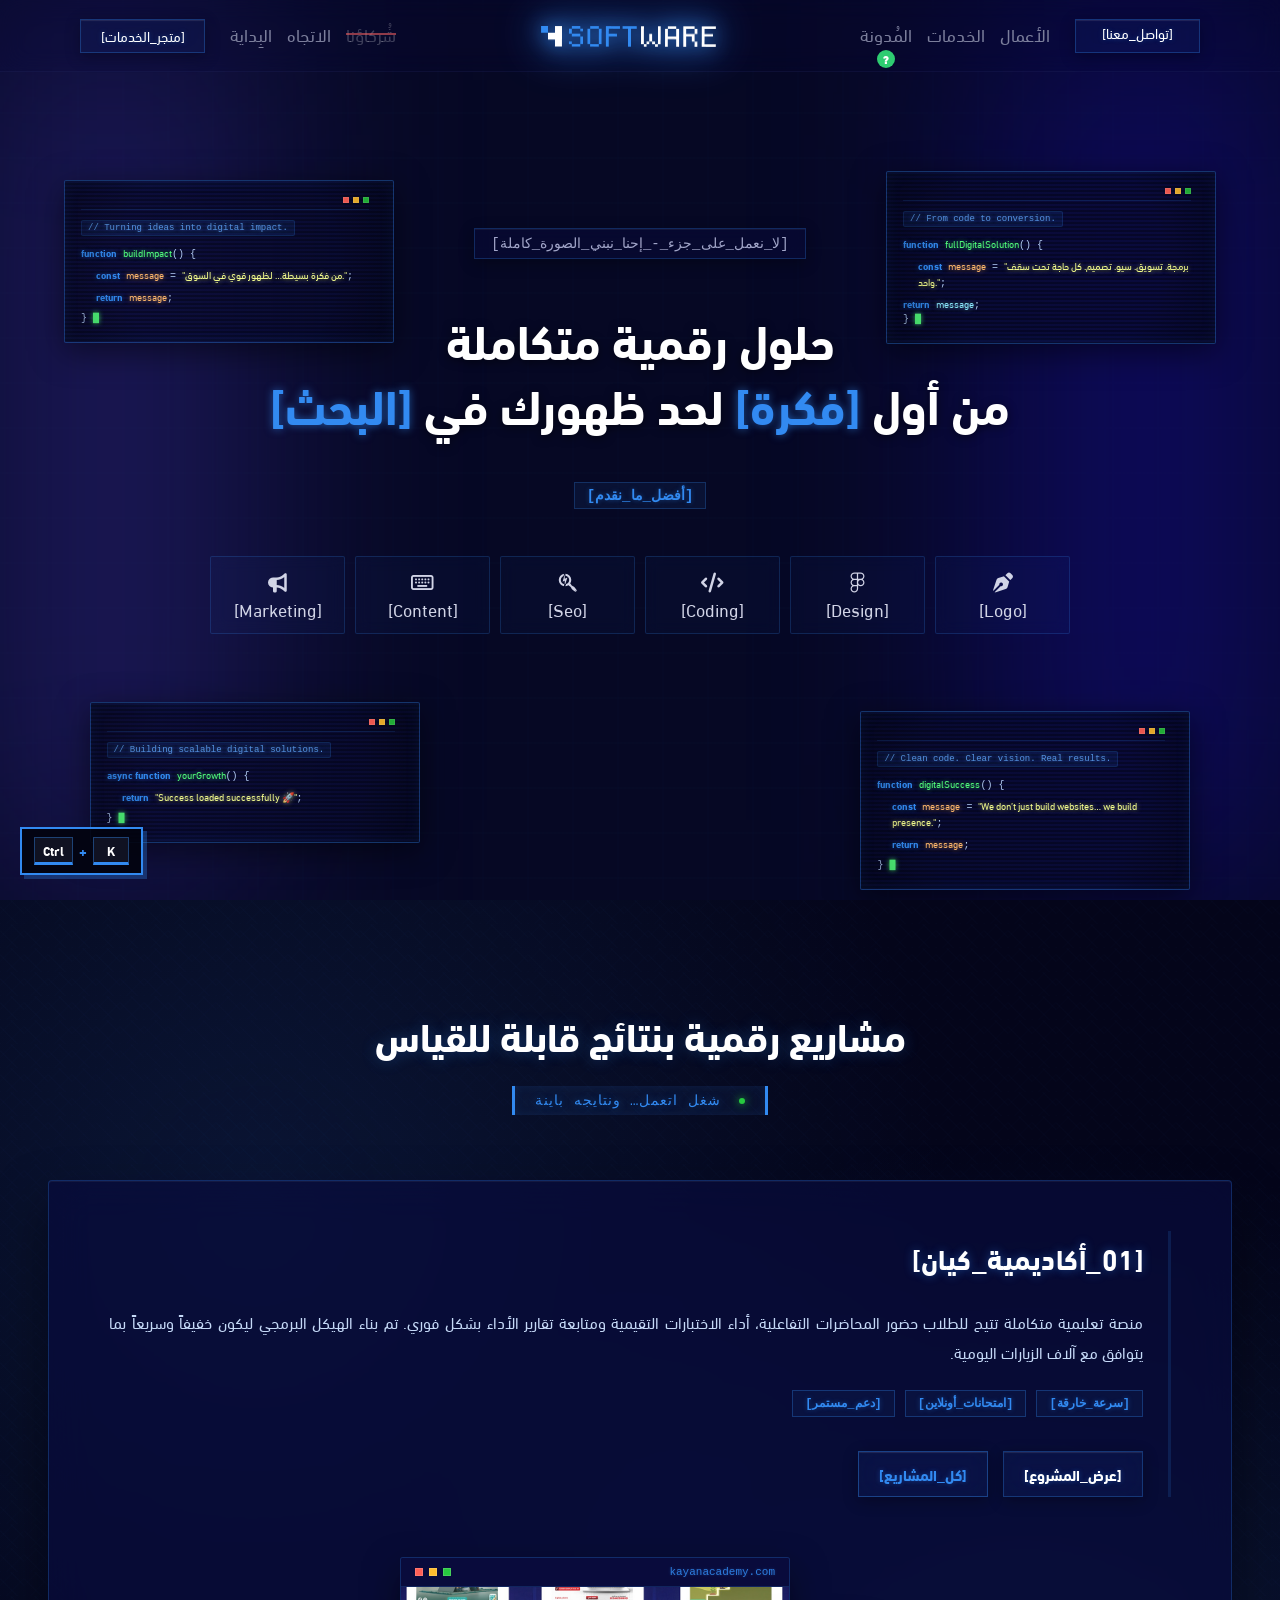
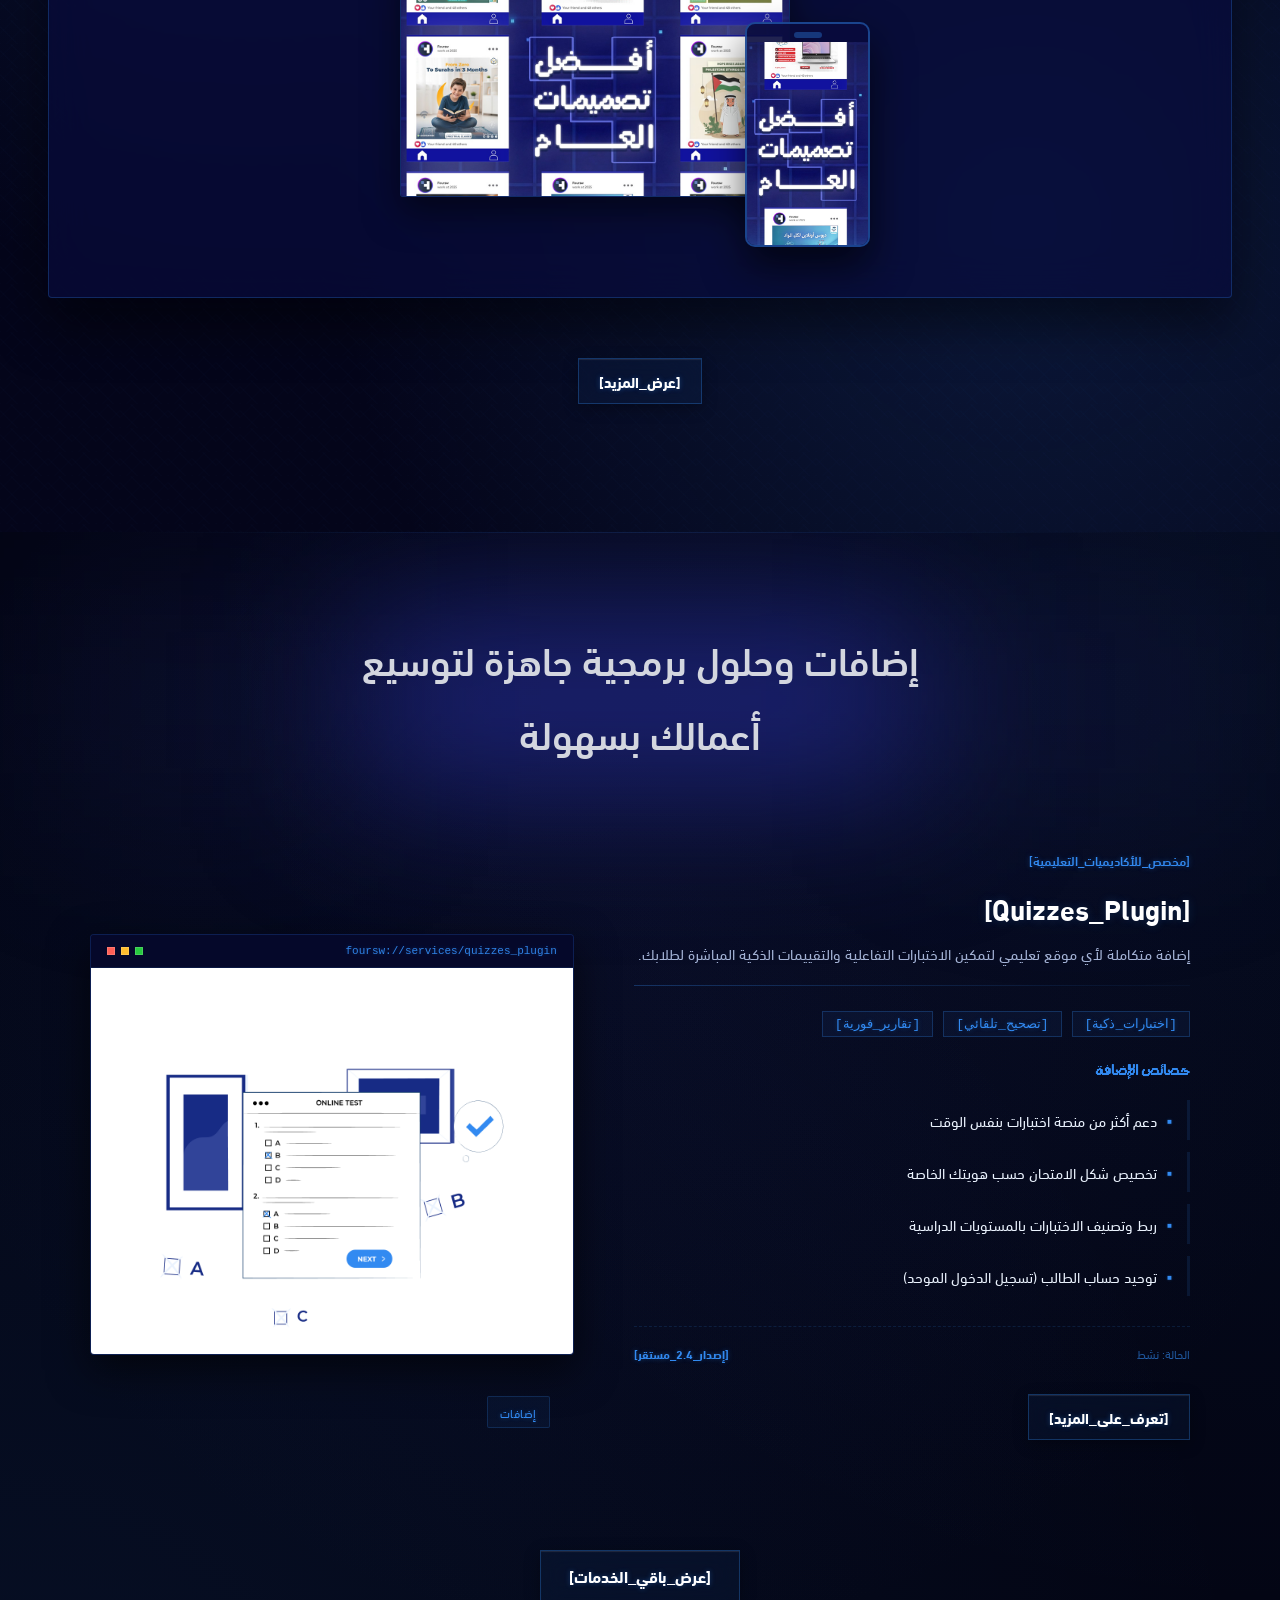
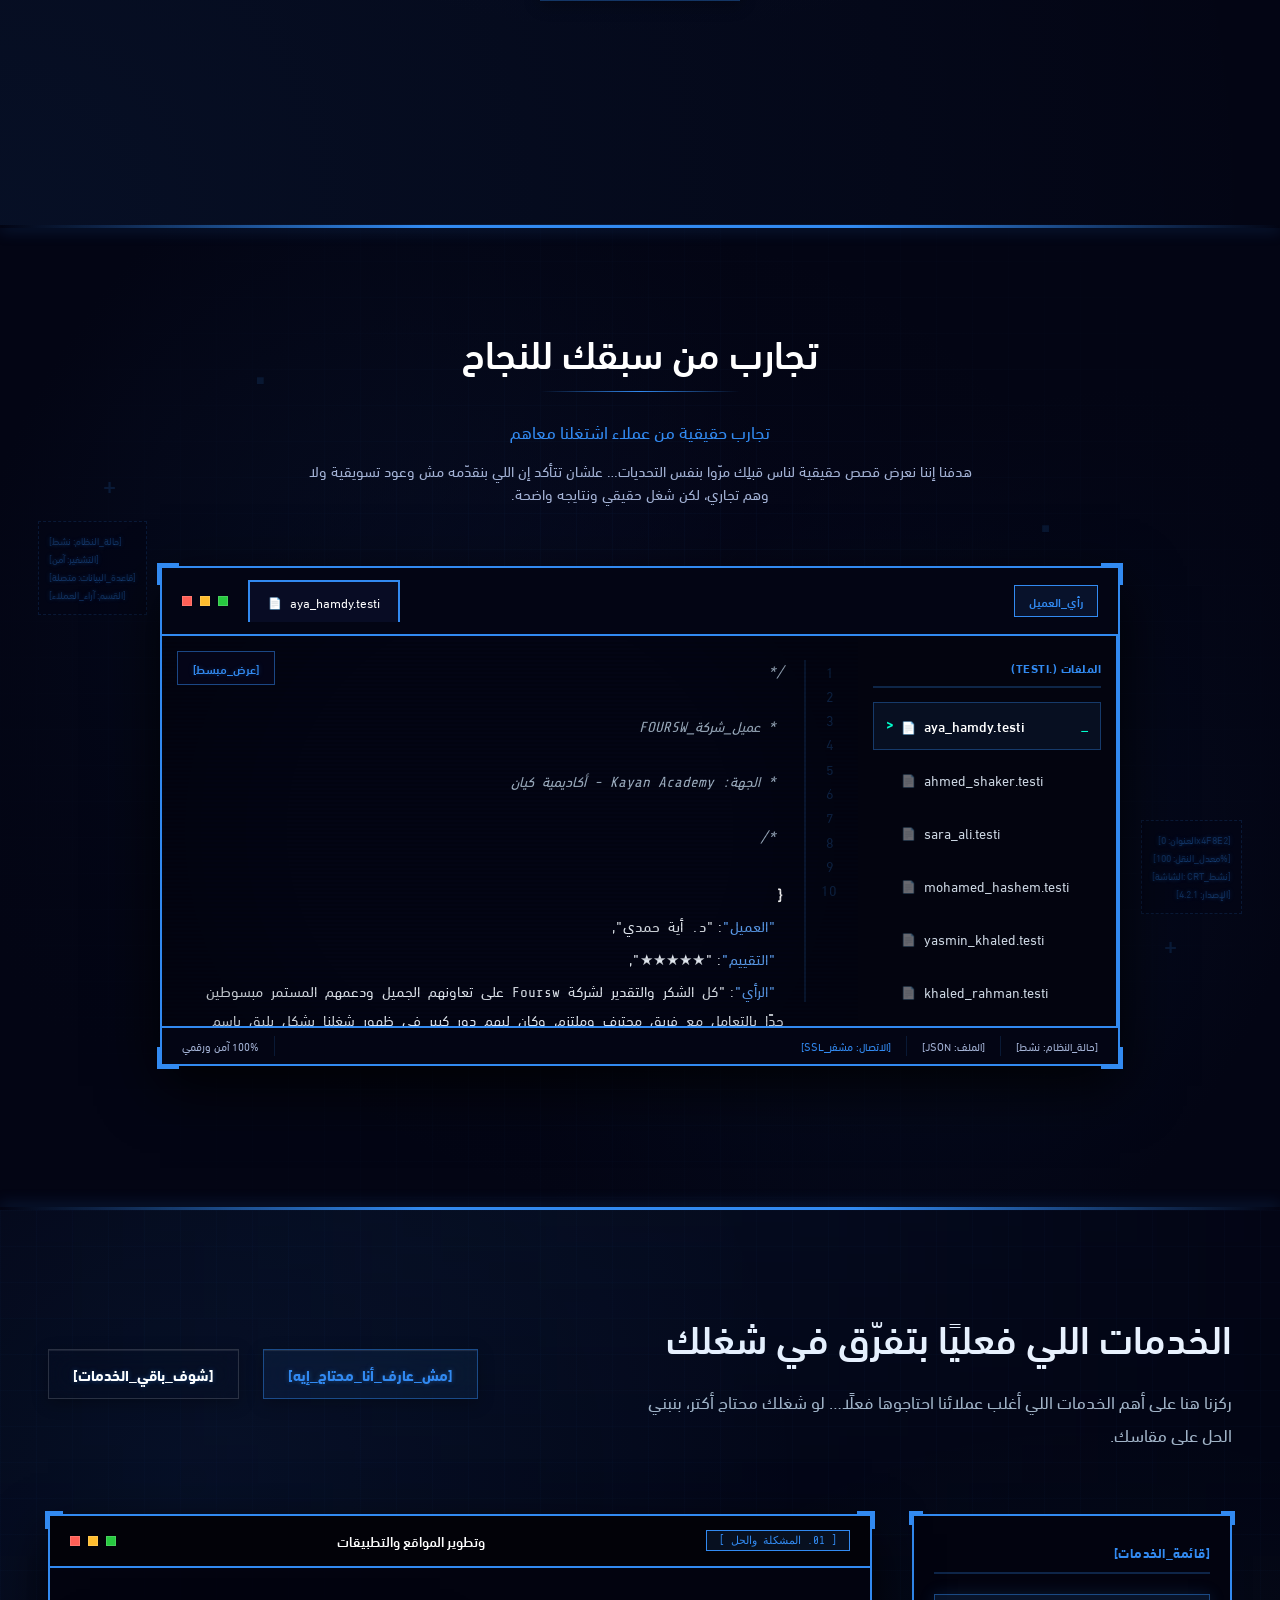
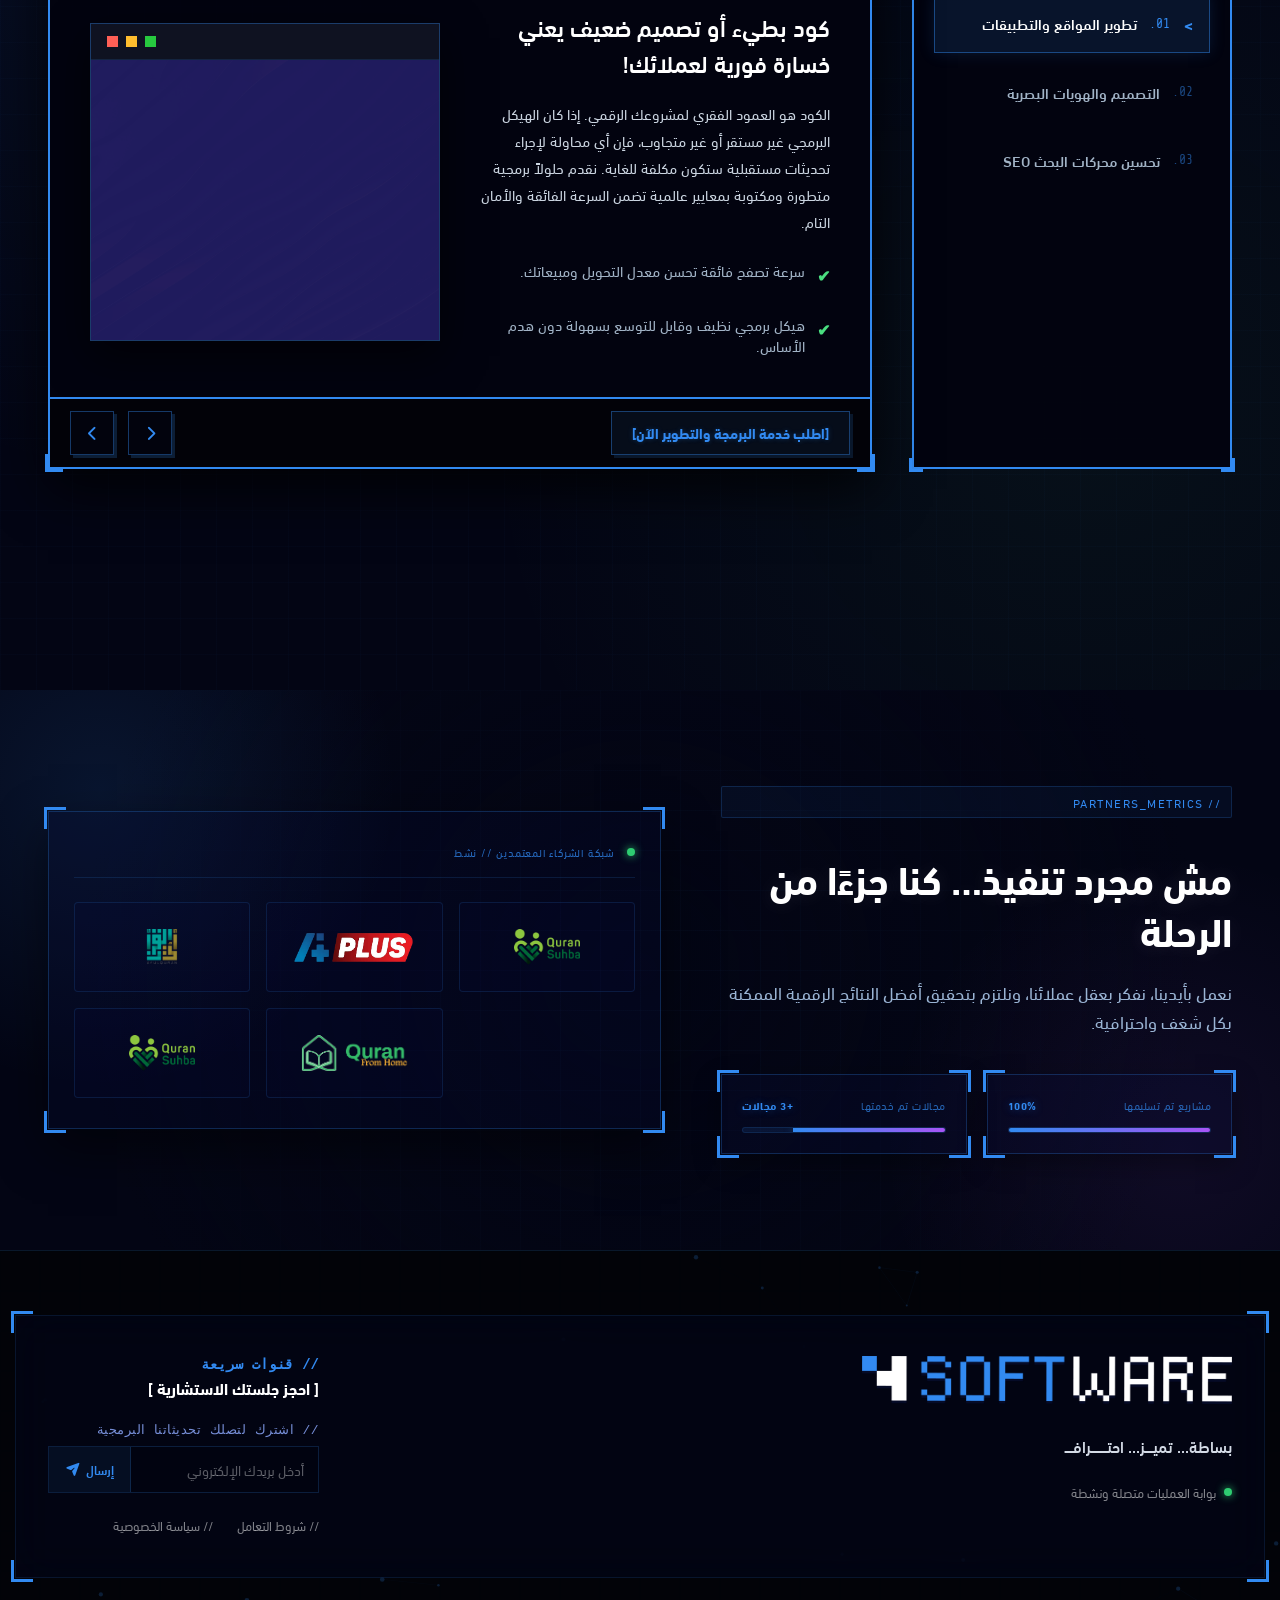
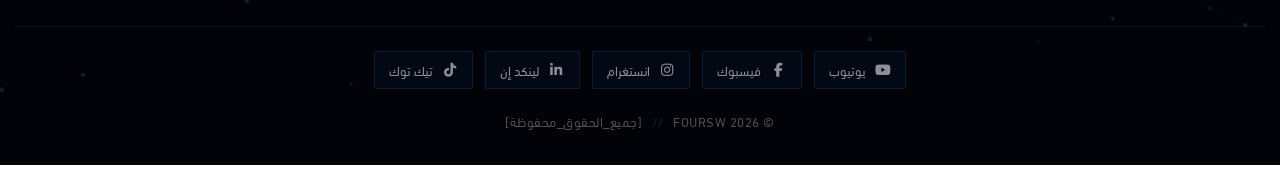
==== index.html @ 0f0a8fd0 "Initial commit" ====
<!doctype html>
<html lang="ar" dir="rtl">
  <head>
    <meta charset="UTF-8" />
    <meta name="viewport" content="width=device-width, initial-scale=1.0" />
    <title>Foursw</title>
    <!--=============== FAVICON ===============-->
    <link
      rel="shortcut icon"
      href="assets/image/favicon.png"
      type="image/x-icon"
    />

    <!--=============== CSS ===============-->
    <!--=============== CSS ===============-->
    <link rel="stylesheet" href="style.css?v=2.0" />

    <!--=============== GOOGLE FONTS (Pixel & Digital) ===============-->
    <link rel="preconnect" href="https://fonts.googleapis.com" />
    <link rel="preconnect" href="https://fonts.gstatic.com" crossorigin />
    <link href="https://fonts.googleapis.com/css2?family=Share+Tech+Mono&family=VT323&display=swap" rel="stylesheet" />

    <!--=============== FONTAWESOME ===============-->
    <link rel="stylesheet" href="assets/css/all.min.css" />

    <!--=============== SWIPER CSS ===============-->
    <link rel="stylesheet" href="assets/css/swiper-bundle.min.css" />
  </head>

  <body>
    <!--==================== HEADER ====================-->
    <header class="header">
      <nav class="nav container">
        <div class="nav_right">
          <a href="contact.html" class="btn_contact btn"><i class="fa-regular fa-envelope"></i><span>[تواصل_معنا]</span></a>
          <ul class="nav_list">
            <li><a href="projects.html" class="nav_link">الأعمال</a></li>
            <li><a href="services.html" class="nav_link">الخدمات</a></li>
            <li><a href="blog.html" class="nav_link new">المُدونة </a></li>
          </ul>
        </div>

        <button class="nav_toggle">
          <i class="fa-solid fa-bars"></i>
        </button>

        <a href="#" class="img_logo">
          <img src="assets/image/logo.png" alt="logo" />
        </a>

        <div class="nav_left">
          <ul class="nav_list">
            <li><a href="#" class="nav_link not_active">شُركاؤنا</a></li>
            <li><a href="#" class="nav_link">الاتجاه</a></li>
            <li><a href="#" class="nav_link">البِداية</a></li>
          </ul>
          <a href="#" class="btn_stor btn">[متجر_الخدمات]</a>
        </div>
      </nav>
      <div class="mobile_menu">
        <div class="menu_scanner"></div>
        <canvas class="menu_matrix_canvas"></canvas>
        <div class="cyber_menu_header">
          <span class="cyber_status"><span class="blink_dot"></span> النظام // متصل</span>
          <span class="cyber_code">الاصدار ٢.٠</span>
        </div>
        <ul class="nav_list">
          <li>
            <a href="#" class="nav_link">
              <div>
                <span class="nav_link_num">// ٠١</span>
                <span>شُركاؤنا</span>
              </div>
              <span class="nav_link_arrow"><i class="fa-solid fa-chevron-left"></i></span>
            </a>
          </li>
          <li>
            <a href="#" class="nav_link">
              <div>
                <span class="nav_link_num">// ٠٢</span>
                <span>الاتجاه</span>
              </div>
              <span class="nav_link_arrow"><i class="fa-solid fa-chevron-left"></i></span>
            </a>
          </li>
          <li>
            <a href="#" class="nav_link">
              <div>
                <span class="nav_link_num">// ٠٣</span>
                <span>البِداية</span>
              </div>
              <span class="nav_link_arrow"><i class="fa-solid fa-chevron-left"></i></span>
            </a>
          </li>
          <li>
            <a href="blog.html" class="nav_link new">
              <div>
                <span class="nav_link_num">// ٠٤</span>
                <span>المُدونة</span>
              </div>
              <span class="nav_link_arrow"><i class="fa-solid fa-chevron-left"></i></span>
            </a>
          </li>
        </ul>
        <div class="cyber_menu_footer">
          <span>المنفذ // آمن</span>
          <span>الاستجابة // ١٢ ملي ثانية</span>
        </div>
      </div>

    </header>

    <!--==================== MAIN ====================-->
    <main class="main">
      <!--==================== HOME ====================-->
      <section class="home section">
        <div class="home_container container">
          <div class="home_content">
            <div class="pra">
              <p>[لا_نعمل_على_جزء_-_إحنا_نبني_الصورة_كاملة]</p>
            </div>
            <h1 class="home_title">
              حلول رقمية متكاملة <br />
              من أول <span class="idea">[فكرة]</span> لحد ظهورك في
              <span class="search">[البحث]</span>
            </h1>
            <span class="smile">[أفضل_ما_نقدم]</span>
            <div class="our_serv">
              <div class="serv">
                <i class="fa-solid fa-pen-nib"></i>
                <h2>[Logo]</h2>
              </div>
              <div class="serv">
                <i class="fa-brands fa-figma"></i>
                <h2>[Design]</h2>
              </div>
              <div class="serv">
                <i class="fa-solid fa-code"></i>
                <h2>[Coding]</h2>
              </div>
              <div class="serv">
                <i class="fa-brands fa-searchengin"></i>
                <h2>[Seo]</h2>
              </div>
              <div class="serv">
                <i class="fa-regular fa-keyboard"></i>
                <h2>[Content]</h2>
              </div>
              <div class="serv">
                <i class="fa-solid fa-bullhorn"></i>
                <h2>[Marketing]</h2>
              </div>
            </div>
        </div>

        <div class="code_snippets code_snippets1">
          <div class="browserbuttons">
            <span class="red"></span>
            <span class="yellow"></span>
            <span class="green"></span>
          </div>
          <span class="span fun"> // From code to conversion. </span>
          <p class="code-block">
            <span class="keyword">function</span>
            <span class="function">fullDigitalSolution</span>() {<br />
          </p>

          <div class="p_code">
            <span class="keyword">const</span>
            <span class="variable">message</span>
            =
            <span class="string"
              >"برمجة. تسويق. سيو. تصميم. كل حاجة تحت سقف واحد."</span
            >;<br />
          </div>

          <p>
            <span class="keyword">return</span>
            <span class="variable">message</span>;<br />

            }
          </p>
        </div>

        <div class="code_snippets code_snippets2">
          <div class="browserbuttons">
            <span class="red"></span>
            <span class="yellow"></span>
            <span class="green"></span>
          </div>

          <span class="span fun">// Building scalable digital solutions.</span>

          <p class="code-block">
            <span class="keyword">async function</span>
            <span class="function">yourGrowth</span>() {<br />
          </p>

          <div class="p_code">
            <span class="keyword">return</span>
            <span class="string">"Success loaded successfully 🚀"</span>;<br />
          </div>

          <p>}</p>
        </div>

        <div class="code_snippets code_snippets3">
          <div class="browserbuttons">
            <span class="red"></span>
            <span class="yellow"></span>
            <span class="green"></span>
          </div>

          <span class="span fun"
            >// Clean code. Clear vision. Real results.</span
          >

          <p class="code-block">
            <span class="keyword">function</span>
            <span class="function">digitalSuccess</span>() {<br />
          </p>

          <div class="p_code">
            <span class="keyword">const</span>
            <span class="variable">message</span>
            =
            <span class="string"
              >"We don’t just build websites… we build presence."</span
            >;<br />
          </div>

          <div class="p_code">
            <span class="keyword">return</span>
            <span class="variable">message</span>;<br />
          </div>

          <p>}</p>
        </div>

        <div class="code_snippets code_snippets4">
          <div class="browserbuttons">
            <span class="red"></span>
            <span class="yellow"></span>
            <span class="green"></span>
          </div>

          <span class="span fun">// Turning ideas into digital impact.</span>

          <p class="code-block">
            <span class="keyword">function</span>
            <span class="function">buildImpact</span>() {<br />
          </p>

          <div class="p_code">
            <span class="keyword">const</span>
            <span class="variable">message</span>
            =
            <span class="string">"من فكرة بسيطة… لظهور قوي في السوق."</span
            >;<br />
          </div>

          <div class="p_code">
            <span class="keyword">return</span>
            <span class="variable">message</span>;<br />
          </div>

          <p>}</p>
        </div>
      </div>
    </section>

      <!--==================== PROJECTS ====================-->
      <section class="projects section">
        <div class="projects_container container">
          <div class="projects_header">
            <h2 class="section_title">مشاريع رقمية بنتائج قابلة للقياس</h2>
            <p class="section_subtitle">شغل اتعمل… ونتايجه باينة</p>
          </div>

          <div class="projects_list">
            <!-- Project 1 -->
            <div class="project_card active cyber-corners">
              <div class="project_info">
                <h3 class="project_title">[01_أكاديمية_كيان]</h3>
                <p class="project_desc">
                  منصة تعليمية متكاملة تتيح للطلاب حضور المحاضرات التفاعلية، أداء الاختبارات التقيمية ومتابعة تقارير الأداء بشكل فوري. تم بناء الهيكل البرمجي ليكون خفيفاً وسريعاً بما يتوافق مع آلاف الزيارات اليومية.
                </p>
                <div class="project_tags">
                  <span class="tag">[سرعة_خارقة]</span>
                  <span class="tag">[امتحانات_أونلاين]</span>
                  <span class="tag">[دعم_مستمر]</span>
                </div>
                <div class="project_btns">
                  <a href="#" class="btn">[عرض_المشروع]</a>
                  <a href="projects.html" class="btn second_btn">[كل_المشاريع]</a>
                </div>
              </div>
              <div class="project_mockups">
                <div class="desktop_window">
                  <div class="window_header">
                    <div class="window_buttons">
                      <span class="dot red"></span>
                      <span class="dot yellow"></span>
                      <span class="dot green"></span>
                    </div>
                    <div class="window_address">kayanacademy.com</div>
                  </div>
                  <div class="window_screen">
                    <img src="assets/image/project1.png" alt="desktop project screenshot" loading="lazy" />
                  </div>
                </div>
                <div class="mobile_frame">
                  <div class="phone_camera"></div>
                  <div class="phone_screen">
                    <img src="assets/image/project1.png" alt="mobile project screenshot" loading="lazy" />
                  </div>
                </div>
              </div>
            </div>

            <!-- Project 2 -->
            <div class="project_card hidden cyber-corners">
              <div class="project_info">
                <h3 class="project_title">[02_متجر_فور_سوفت]</h3>
                <p class="project_desc">
                  منصة تجارة إلكترونية متطورة مخصصة لبيع المنتجات والخدمات البرمجية الجاهزة، مع نظام فواتير تلقائي وبوابات دفع إلكترونية متعددة وآمنة تماماً.
                </p>
                <div class="project_tags">
                  <span class="tag">[دفع_آمن]</span>
                  <span class="tag">[فواتير_تلقائية]</span>
                  <span class="tag">[لوحة_تحكم]</span>
                </div>
                <div class="project_btns">
                  <a href="#" class="btn">[عرض_المشروع]</a>
                  <a href="projects.html" class="btn second_btn">[كل_المشاريع]</a>
                </div>
              </div>
              <div class="project_mockups">
                <div class="desktop_window">
                  <div class="window_header">
                    <div class="window_buttons">
                      <span class="dot red"></span>
                      <span class="dot yellow"></span>
                      <span class="dot green"></span>
                    </div>
                    <div class="window_address">store.foursw.com</div>
                  </div>
                  <div class="window_screen">
                    <img src="assets/image/project2.png" alt="desktop project screenshot" loading="lazy" />
                  </div>
                </div>
                <div class="mobile_frame">
                  <div class="phone_camera"></div>
                  <div class="phone_screen">
                    <img src="assets/image/project2.png" alt="mobile project screenshot" loading="lazy" />
                  </div>
                </div>
              </div>
            </div>

            <!-- Project 3 -->
            <div class="project_card hidden cyber-corners">
              <div class="project_info">
                <h3 class="project_title">[03_منصة_المدونة]</h3>
                <p class="project_desc">
                  نظام إدارة محتوى وبلوجر متكامل مع تهيئة برمجية كاملة لمحركات البحث (SEO) لضمان سرعة أرشفة المقالات وظهورها في النتائج الأولى لعمليات البحث اليومية.
                </p>
                <div class="project_tags">
                  <span class="tag">[تهيئة_سيو]</span>
                  <span class="tag">[توليد_محتوى]</span>
                  <span class="tag">[سرعة_أرشفة]</span>
                </div>
                <div class="project_btns">
                  <a href="#" class="btn">[عرض_المشروع]</a>
                  <a href="projects.html" class="btn second_btn">[كل_المشاريع]</a>
                </div>
              </div>
              <div class="project_mockups">
                <div class="desktop_window">
                  <div class="window_header">
                    <div class="window_buttons">
                      <span class="dot red"></span>
                      <span class="dot yellow"></span>
                      <span class="dot green"></span>
                    </div>
                    <div class="window_address">blog.foursw.com</div>
                  </div>
                  <div class="window_screen">
                    <img src="assets/image/project3.png" alt="desktop project screenshot" loading="lazy" />
                  </div>
                </div>
                <div class="mobile_frame">
                  <div class="phone_camera"></div>
                  <div class="phone_screen">
                    <img src="assets/image/project3.png" alt="mobile project screenshot" loading="lazy" />
                  </div>
                </div>
              </div>
            </div>
          </div>
          <div class="projects_actions">
            <button id="loadMoreProjects" class="btn">[عرض_المزيد]</button>
          </div>
        </div>
      </section>

      <!--==================== SERVICES ====================-->
      <section class="services section" id="services">
        <div class="services_container container">
          <div class="services_content">
            <div class="services_header">
              <h2>إضافات وحلول برمجية جاهزة لتوسيع أعمالك بسهولة</h2>
            </div>

            <!-- Single-Card Display (integrated without border/frame background) -->
            <div class="main_service_display" id="mainServiceDisplay">

              <div class="services_data">
                <div class="data_header">
                  <span class="category_tag" id="mainServiceCategory">[مخصص_للأكاديميات_التعليمية]</span>
                  <h3 id="mainServiceTitle">[Quizzes_Plugin]</h3>
                  <p id="mainServiceDesc">
                    إضافة متكاملة لأي موقع تعليمي لتمكين الاختبارات التفاعلية والتقييمات الذكية المباشرة لطلابك.
                  </p>
                </div>
                <div class="data_border"></div>

                <!-- Dynamic Tags related to the service -->
                <div class="service_tags" id="mainServiceTags">
                  <span class="tag">[اختبارات_ذكية]</span>
                  <span class="tag">[تصحيح_تلقائي]</span>
                  <span class="tag">[تقارير_فورية]</span>
                </div>

                <div class="data_list">
                  <span class="list_title">خصائص الإضافة</span>
                  <ul id="mainServiceFeatures">
                    <li><span class="feature_dot">■</span>دعم أكثر من منصة اختبارات بنفس الوقت</li>
                    <li><span class="feature_dot">■</span>تخصيص شكل الامتحان حسب هويتك الخاصة</li>
                    <li><span class="feature_dot">■</span>ربط وتصنيف الاختبارات بالمستويات الدراسية</li>
                    <li><span class="feature_dot">■</span>توحيد حساب الطالب (تسجيل الدخول الموحد)</li>
                  </ul>
                </div>
                <div class="telemetry_row">
                  <span id="mainServiceStatus">الحالة: نشط</span>
                  <span class="value" id="mainServiceVersion">[إصدار_2.4_مستقر]</span>
                </div>
                <a href="#" class="btn" id="mainServiceLink">[تعرف_على_المزيد]</a>
              </div>

              <div class="services_img">
                <div class="service_window_mockup">
                  <div class="window_header">
                    <div class="window_buttons">
                      <span class="dot red"></span>
                      <span class="dot yellow"></span>
                      <span class="dot green"></span>
                    </div>
                    <div class="window_title" id="mainServiceWindowPath">foursw://services/quizzes_plugin</div>
                  </div>
                  <div class="window_body">
                    <img
                      id="mainServiceImg"
                      src="assets/image/service1.png"
                      loading="lazy"
                      alt="Service Illustration"
                    />
                  </div>
                </div>
                <div class="plugins">
                  <span id="mainServiceBadge">إضافات</span>
                </div>
              </div>
            </div>

            <!-- Actions to show the remaining cards -->
            <div class="services_actions">
              <button class="btn" id="toggleServicesGrid">[عرض_باقي_الخدمات]</button>
            </div>

            <!-- Mini cards grid selector -->
            <div class="services_selector_grid hidden" id="servicesSelectorGrid">
              <!-- Mini Card 1 -->
              <div class="mini_service_card active cyber-corners" data-service-index="0">
                <span class="mini_num">01//</span>
                <h4>[Quizzes_Plugin]</h4>
                <p>إضافات واختبارات تفاعلية للأكاديميات التعليمية</p>
                <div class="mini_card_tags">
                  <span class="mini_tag">[اختبارات_ذكية]</span>
                  <span class="mini_tag">[تصحيح_تلقائي]</span>
                </div>
              </div>
              <!-- Mini Card 2 -->
              <div class="mini_service_card cyber-corners" data-service-index="1">
                <span class="mini_num">02//</span>
                <h4>[Secure_Pay_Gateway]</h4>
                <p>ربط آمن وسلس لبوابات الدفع الإلكتروني المتعددة</p>
                <div class="mini_card_tags">
                  <span class="mini_tag">[دفع_آمن]</span>
                  <span class="mini_tag">[فواتير_تلقائية]</span>
                </div>
              </div>
              <!-- Mini Card 3 -->
              <div class="mini_service_card cyber-corners" data-service-index="2">
                <span class="mini_num">03//</span>
                <h4>[SEO_Auto_Analytics]</h4>
                <p>أرشفة تلقائية فورية للمحتوى في محركات البحث</p>
                <div class="mini_card_tags">
                  <span class="mini_tag">[أرشفة_تلقائية]</span>
                  <span class="mini_tag">[تهيئة_سيو]</span>
                </div>
              </div>
              <!-- Mini Card 4 -->
              <div class="mini_service_card cyber-corners" data-service-index="3">
                <span class="mini_num">04//</span>
                <h4>[WhatsApp_CRM_Bot]</h4>
                <p>روبوت دردشة ذكي مؤتمت لتلقي طلبات الشراء عبر واتساب</p>
                <div class="mini_card_tags">
                  <span class="mini_tag">[رد_تلقائي]</span>
                  <span class="mini_tag">[تكامل_CRM]</span>
                </div>
              </div>
            </div>
          </div>
        </div>
      </section>

      <!--==================== TESTIMONIALS ====================-->
      <section class="testimonials section" id="testimonials">
        <!-- Digital Background Decorations -->
        <div class="testimonials_bg_decorations">
          <div class="bg_decor_item decor_crosshair left_crosshair">+</div>
          <div class="bg_decor_item decor_crosshair right_crosshair">+</div>
          <div class="bg_decor_item decor_square square1">■</div>
          <div class="bg_decor_item decor_square square2">■</div>
          <div class="bg_decor_item decor_square square3">■</div>
          <div class="bg_decor_item decor_square square4">■</div>

          <!-- Cyber Status Panels in the Background -->
          <div class="bg_status_panel panel_left">
            <div>[حالة_النظام: نشط]</div>
            <div>[التشفير: آمن]</div>
            <div>[قاعدة_البيانات: متصلة]</div>
            <div>[القسم: آراء_العملاء]</div>
          </div>
          <div class="bg_status_panel panel_right">
            <div>[العنوان: 0x4F8E2]</div>
            <div>[معدل_النقل: 100%]</div>
            <div>[الشاشة: CRT_نشط]</div>
            <div>[الإصدار: 4.2.1]</div>
          </div>
        </div>

        <div class="testimonials_container container">
          <div class="testimonials_content">
            <div class="testimonials_header">
              <h2>تجارب من سبقك للنجاح</h2>
              <p>تجارب حقيقية من عملاء اشتغلنا معاهم</p>
              <span>
                هدفنا إننا نعرض قصص حقيقية لناس قبلِك مرّوا بنفس التحديات…
                علشان تتأكد إن اللي بنقدّمه مش وعود تسويقية ولا وهم تجاري، لكن
                شغل حقيقي ونتايجه واضحة.
              </span>
            </div>

            <!-- IDE Code Editor Mockup Window -->
            <div class="testimonials_editor_window cyber-corners">

              <!-- Editor Header Top Bar -->
              <div class="editor_header">
                <div class="editor_buttons">
                  <span class="dot red"></span>
                  <span class="dot yellow"></span>
                  <span class="dot green"></span>
                </div>
                <div class="editor_tabs" id="editorTabs">
                  <div class="tab active" id="activeTabName">
                    <span class="tab_icon">📄</span>
                    <span class="tab_title">aya_hamdy.testi</span>
                  </div>
                </div>
                <div class="editor_status_badge">رأي_العميل</div>
              </div>

              <!-- Editor Inner Body -->
              <div class="editor_body">
                <!-- Sidebar Explorer -->
                <div class="editor_sidebar">
                  <div class="sidebar_title">الملفات (.testi)</div>
                  <ul class="file_list" id="clientFileList">
                    <li class="file_item active" data-client-index="0"
                        data-client-name="د. أية حمدي"
                        data-client-org="Kayan Academy - أكاديمية كيان"
                        data-client-rating="★★★★★"
                        data-client-feedback="كل الشكر والتقدير لشركة Foursw على تعاونهم الجميل ودعمهم المستمر مبسوطين جدًا بالتعامل مع فريق محترف وملتزم، وكان ليهم دور كبير في ظهور شغلنا بشكل يليق باسم أكاديمية كيان. إن شاء الله دايمًا نجاح وتعاون أكتر في اللي جاي.">
                      <span class="file_icon">📄</span>
                      <span class="file_name">aya_hamdy.testi</span>
                    </li>
                    <li class="file_item" data-client-index="1"
                        data-client-name="المهندس أحمد شاكر"
                        data-client-org="متجر ردادي الإلكتروني"
                        data-client-rating="★★★★★"
                        data-client-feedback="تكامل بوابات الدفع الإلكتروني وتطوير الموقع تم بسرعة فائقة وبأعلى درجات الأمان. فريق عمل محترف ومتعاون جداً ويستحق كل التقدير والدعم. يسعدنا استمرار العمل معهم.">
                      <span class="file_icon">📄</span>
                      <span class="file_name">ahmed_shaker.testi</span>
                    </li>
                    <li class="file_item" data-client-index="2"
                        data-client-name="الأستاذة سارة علي"
                        data-client-org="منصة إشراق التعليمية"
                        data-client-rating="★★★★★"
                        data-client-feedback="روبوتات الدردشة والاختبارات التفاعلية أحدثت نقلة نوعية في تفاعل طلابنا وتوفير وقت فريق الدعم الفني لدينا بشكل كبير وملحوظ. تجربة ممتازة وننصح بالتعامل معهم.">
                      <span class="file_icon">📄</span>
                      <span class="file_name">sara_ali.testi</span>
                    </li>
                    <li class="file_item" data-client-index="3"
                        data-client-name="الأستاذ محمد هاشم"
                        data-client-org="صحيفة الصدى الرقمية"
                        data-client-rating="★★★★★"
                        data-client-feedback="أداة الأرشفة التلقائية ساعدتنا في تصدر نتائج البحث والحصول على زيارات مضاعفة وتتبع دقيق للكلمات المفتاحية في وقت قياسي. شكراً لفريق Foursw الممتاز.">
                      <span class="file_icon">📄</span>
                      <span class="file_name">mohamed_hashem.testi</span>
                    </li>
                    <li class="file_item" data-client-index="4"
                        data-client-name="الأستاذة ياسمين خالد"
                        data-client-org="شركة الجود للتجارة"
                        data-client-rating="★★★★★"
                        data-client-feedback="خدمة الدعم الفني المتميزة وحلول البرمجة المخصصة التي قدمتها شركة Foursw ساهمت بشكل مباشر في رفع مبيعاتنا وتسهيل وصول عملائنا للمنتجات بسهولة بالغة.">
                      <span class="file_icon">📄</span>
                      <span class="file_name">yasmin_khaled.testi</span>
                    </li>
                    <li class="file_item" data-client-index="5"
                        data-client-name="المهندس خالد عبد الرحمن"
                        data-client-org="منصة علم للتدريب"
                        data-client-rating="★★★★★"
                        data-client-feedback="من أفضل الشركات التي تعاملنا معها من حيث الالتزام بالوقت وجودة الكود البرمجي والسرعة الفائقة في تنفيذ الطلبات المعقدة وتطوير لوحات التحكم الخاصة بنا.">
                      <span class="file_icon">📄</span>
                      <span class="file_name">khaled_rahman.testi</span>
                    </li>
                    <li class="file_item" data-client-index="5"
                        data-client-name="المهندس احمد جميل يحي"
                        data-client-org="Portfolio - منصة أعمال"
                        data-client-rating="★★★★★"
                        data-client-feedback="الشباب طموح ومبدع، وقدموا لنا حلول برمجية متكاملة ساعدتنا في عرض أعمالنا بشكل احترافي وسلس. شكراً لفريق Foursw على كل الدعم والتعاون.">
                      <span class="file_icon">📄</span>
                      <span class="file_name">Ahmed_Jamil.testi</span>
                    </li>
                  </ul>
                </div>

                <!-- Code Workspace -->
                <div class="editor_code_area">
                  <button class="editor_view_btn" id="editorViewBtn" data-mode="json">[عرض_مبسط]</button>
                  <div class="line_numbers">
                    <span>1</span>
                    <span>2</span>
                    <span>3</span>
                    <span>4</span>
                    <span>5</span>
                    <span>6</span>
                    <span>7</span>
                    <span>8</span>
                    <span>9</span>
                    <span>10</span>
                  </div>
                  <div class="code_content" id="editorCodeContent">
                    <!-- Loaded dynamically via JavaScript on load -->
                  </div>
                </div>
              </div>

              <!-- Editor Footer Status Bar -->
              <div class="editor_footer">
                <div class="footer_item">[حالة_النظام: نشط]</div>
                <div class="footer_item">[الملف: JSON]</div>
                <div class="footer_item flex_grow">[الاتصال: مشفر_SSL]</div>
                <div class="footer_item">100% آمن ورقمي</div>
              </div>
            </div>

          </div>
        </div>
      </section>

      <!--==================== WHY SERVICES ====================-->
      <section class="why_services section" id="why-services">
        <div class="why_services_container container">
          <div class="why_services_header">
            <div class="header_text">
              <h2>الخدمات اللي فعليًا بتفرّق في شغلك</h2>
              <p>
                ركزنا هنا على أهم الخدمات اللي أغلب عملائنا احتاجوها فعلًا… لو شغلك محتاج أكتر، بنبني الحل على مقاسك.
              </p>
            </div>
            <div class="header_btns">
              <a href="#contact" class="btn prime_btn">[مش_عارف_أنا_محتاج_إيه]</a>
              <a href="services.html" class="btn second_btn">[شوف_باقي_الخدمات]</a>
            </div>
          </div>

          <!-- Structured HTML data templates representing services, slides, and galleries -->
          <div class="services_templates_source" style="display: none;">

            <!-- 
              =========================================
              قالب الخدمة المرجعي للمطور (PHP Loop Template)
              =========================================
              يمكنك استخدام هذا الهيكل لتكراره برمجياً وعرض بيانات الخدمات من قاعدة البيانات.

              <div class="service_source_item" data-service-index="[رقم_الخدمة_من_0_إلى_N]" data-service-title="[عنوان_الخدمة_الرئيسي]">

                * السلايد الأول: المشكلة والحل *
                <div class="slide_source_item" data-slide-index="0" data-phase-title="[ 01. المشكلة والحل ]">
                  <div class="story_container">
                    <div class="story_text_col">
                      <h3>[عنوان_المشكلة_المحفز]</h3>
                      <p>[شرح_المشكلة_والحل_الخاص_بخدمتك]</p>

                      <div class="highlight_bullet">
                        <span class="bullet_icon">✔</span>
                        <p>[الميزة_الأولى_أو_الفائدة]</p>
                      </div>
                      <div class="highlight_bullet">
                        <span class="bullet_icon">✔</span>
                        <p>[الميزة_الثانية_أو_الفائدة]</p>
                      </div>
                    </div>
                    <div class="story_image_col">
                      <div class="mac_window_frame">
                        <div class="mac_window_header">
                          <span class="mac_dot red"></span>
                          <span class="mac_dot yellow"></span>
                          <span class="mac_dot green"></span>
                        </div>
                        <div class="mac_window_body">
                          <img src="[مسار_صورة_السلايد_الأول]" alt="[عنوان_الخدمة_الرئيسي]">
                        </div>
                      </div>
                    </div>
                  </div>
                  <div class="cta_wrapper">
                    <a href="#contact" class="btn">[نص_زر_الدعوة_لاتخاذ_إجراء_CTA]</a>
                  </div>
                </div>

                * السلايد الثاني: خطوات العمل *
                <div class="slide_source_item" data-slide-index="1" data-phase-title="[ 02. خطوات العمل ]">
                  <div class="timeline_steps">

                    * الخطوة الأولى *
                    <div class="timeline_step_card cyber-corners">
                      <span class="step_number">01</span>
                      <h4>[عنوان_الخطوة_الأولى]</h4>
                      <p>[تفاصيل_وشرح_الخطوة_الأولى]</p>
                    </div>

                    * الخطوة الثانية *
                    <div class="timeline_step_card cyber-corners">
                      <span class="step_number">02</span>
                      <h4>[عنوان_الخطوة_الثانية]</h4>
                      <p>[تفاصيل_وشرح_الخطوة_الثانية]</p>
                    </div>

                    * الخطوة الثالثة *
                    <div class="timeline_step_card cyber-corners">
                      <span class="step_number">03</span>
                      <h4>[عنوان_الخطوة_الثالثة]</h4>
                      <p>[تفاصيل_وشرح_الخطوة_الثالثة]</p>
                    </div>

                  </div>
                  <div class="cta_wrapper">
                    <a href="#contact" class="btn">[نص_زر_الدعوة_لاتخاذ_إجراء_CTA_للسلايد_الثاني]</a>
                  </div>
                </div>

                * السلايد الثالث: نتائج الأعمال / المعرض *
                <div class="slide_source_item" data-slide-index="2" data-phase-title="[ 03. نتائج الأعمال ]">
                  <div class="gallery_container">
                    <div class="custom_swiper_wrapper">
                      <div class="swiper_images_track">

                        * الصورة الأولى في المعرض *
                        <div class="gallery_img_holder">
                          <img src="[مسار_صورة_المعرض_1]" alt="[وصف_الصورة_1]" class="gallery_thumbnail_img">
                          <div class="zoom_overlay"><i class="fa-solid fa-magnifying-glass-plus"></i></div>
                        </div>

                        * الصورة الثانية في المعرض *
                        <div class="gallery_img_holder">
                          <img src="[مسار_صورة_المعرض_2]" alt="[وصف_الصورة_2]" class="gallery_thumbnail_img">
                          <div class="zoom_overlay"><i class="fa-solid fa-magnifying-glass-plus"></i></div>
                        </div>

                        * الصورة الثالثة في المعرض *
                        <div class="gallery_img_holder">
                          <img src="[مسار_صورة_المعرض_3]" alt="[وصف_الصورة_3]" class="gallery_thumbnail_img">
                          <div class="zoom_overlay"><i class="fa-solid fa-magnifying-glass-plus"></i></div>
                        </div>

                      </div>
                    </div>
                  </div>
                  <div class="cta_wrapper">
                    <a href="#contact" class="btn">[نص_زر_الدعوة_لاتخاذ_إجراء_CTA_للسلايد_الثالث]</a>
                  </div>
                </div>

              </div>
              =========================================
            -->

            <!-- Service 0: Web & App Dev -->
            <div class="service_source_item" data-service-index="0" data-service-title="وتطوير المواقع والتطبيقات">

              <!-- Slide 1: Problem & Solution -->
              <div class="slide_source_item" data-slide-index="0" data-phase-title="[ 01. المشكلة والحل ]">
                <div class="story_container">
                  <div class="story_text_col">
                    <h3>كود بطيء أو تصميم ضعيف يعني خسارة فورية لعملائك!</h3>
                    <p>الكود هو العمود الفقري لمشروعك الرقمي. إذا كان الهيكل البرمجي غير مستقر أو غير متجاوب، فإن أي محاولة لإجراء تحديثات مستقبلية ستكون مكلفة للغاية. نقدم حلولاً برمجية متطورة ومكتوبة بمعايير عالمية تضمن السرعة الفائقة والأمان التام.</p>

                    <div class="highlight_bullet">
                      <span class="bullet_icon">✔</span>
                      <p>سرعة تصفح فائقة تحسن معدل التحويل ومبيعاتك.</p>
                    </div>
                    <div class="highlight_bullet">
                      <span class="bullet_icon">✔</span>
                      <p>هيكل برمجي نظيف وقابل للتوسع بسهولة دون هدم الأساس.</p>
                    </div>
                  </div>
                  <div class="story_image_col">
                    <div class="mac_window_frame">
                      <div class="mac_window_header">
                        <span class="mac_dot red"></span>
                        <span class="mac_dot yellow"></span>
                        <span class="mac_dot green"></span>
                      </div>
                      <div class="mac_window_body">
                        <img src="assets/image/why services1.png" alt="وتطوير المواقع والتطبيقات">
                      </div>
                    </div>
                  </div>
                </div>
                <div class="cta_wrapper">
                  <a href="#contact" class="btn">[اطلب خدمة البرمجة والتطوير الآن]</a>
                </div>
              </div>

              <!-- Slide 2: Work Process / Steps -->
              <div class="slide_source_item" data-slide-index="1" data-phase-title="[ 02. خطوات العمل ]">
                <div class="timeline_steps">
                  <div class="timeline_step_card cyber-corners">
                    <span class="step_number">01</span>
                    <h4>تحليل الاحتياجات وتحديد المتطلبات</h4>
                    <p>نجلس معك لنفهم بدقة طبيعة أهدافك، الفئات المستهدفة، والخصائص والوظائف الضرورية لنجاح مشروعك الرقمي.</p>
                  </div>
                  <div class="timeline_step_card cyber-corners">
                    <span class="step_number">02</span>
                    <h4>البرمجة والتطوير وتكامل الأنظمة</h4>
                    <p>بناء هيكل برمجي متين مع لوحة تحكم سهلة الاستخدام وتكامل آمن مع بوابات الدفع والخدمات السحابية المختلفة.</p>
                  </div>
                  <div class="timeline_step_card cyber-corners">
                    <span class="step_number">03</span>
                    <h4>الاختبار الشامل وضمان الجودة</h4>
                    <p>إجراء اختبارات دقيقة للأمان، سرعة التحميل، والتوافق الكامل مع مختلف المتصفحات والأجهزة قبل التدشين.</p>
                  </div>
                </div>
                <div class="cta_wrapper">
                  <a href="#contact" class="btn">[تعرّف على خطة مشروعك]</a>
                </div>
              </div>

              <!-- Slide 3: Case Studies & Screenshots Gallery -->
              <div class="slide_source_item" data-slide-index="2" data-phase-title="[ 03. نتائج الأعمال ]">
                <div class="gallery_container">
                  <div class="custom_swiper_wrapper">
                    <div class="swiper_images_track">
                      <div class="gallery_img_holder">
                        <img src="assets/image/why services1.png" alt="وتطوير المواقع والتطبيقات" class="gallery_thumbnail_img">
                        <div class="zoom_overlay"><i class="fa-solid fa-magnifying-glass-plus"></i></div>
                      </div>
                      <div class="gallery_img_holder">
                        <img src="assets/image/project1.png" alt="مشروع تطوير موقع وتطبيق" class="gallery_thumbnail_img">
                        <div class="zoom_overlay"><i class="fa-solid fa-magnifying-glass-plus"></i></div>
                      </div>
                      <div class="gallery_img_holder">
                        <img src="assets/image/service2.png" alt="مواصفات لوحة التحكم والأداء" class="gallery_thumbnail_img">
                        <div class="zoom_overlay"><i class="fa-solid fa-magnifying-glass-plus"></i></div>
                      </div>
                    </div>
                  </div>
                </div>
                <div class="cta_wrapper">
                  <a href="#contact" class="btn">[احصل على كفاءة وجودة مماثلة لمشروعك]</a>
                </div>
              </div>

            </div>

            <!-- Service 1: Design & Brand Identity -->
            <div class="service_source_item" data-service-index="1" data-service-title="التصميم والهويات البصرية">

              <!-- Slide 1: Problem & Solution -->
              <div class="slide_source_item" data-slide-index="0" data-phase-title="[ 01. المشكلة والحل ]">
                <div class="story_container">
                  <div class="story_text_col">
                    <h3>هوية بصرية باهتة يعني تلاشي حضورك أمام المنافسين!</h3>
                    <p>التصميم والهوية البصرية هي الواجهة الأولى التي يراها العميل ويتشكل من خلالها انطباعه الأولي وثقته بشركتك. نوفر تصاميم عصرية واحترافية تعبر بدقة عن قيم علامتك التجارية وتخلق أثراً مرئياً لا يُنسى.</p>

                    <div class="highlight_bullet">
                      <span class="bullet_icon">✔</span>
                      <p>شخصية فريدة وعصرية تجعلك الخيار الأول في مجالك.</p>
                    </div>
                    <div class="highlight_bullet">
                      <span class="bullet_icon">✔</span>
                      <p>اتساق بصري كامل عبر جميع المنصات والمطبوعات.</p>
                    </div>
                  </div>
                  <div class="story_image_col">
                    <div class="mac_window_frame">
                      <div class="mac_window_header">
                        <span class="mac_dot red"></span>
                        <span class="mac_dot yellow"></span>
                        <span class="mac_dot green"></span>
                      </div>
                      <div class="mac_window_body">
                        <img src="assets/image/why services2.png" alt="التصميم والهويات البصرية">
                      </div>
                    </div>
                  </div>
                </div>
                <div class="cta_wrapper">
                  <a href="#contact" class="btn">[صمم هويتك البصرية الاحترافية الآن]</a>
                </div>
              </div>

              <!-- Slide 2: Workflow Steps -->
              <div class="slide_source_item" data-slide-index="1" data-phase-title="[ 02. خطوات العمل ]">
                <div class="timeline_steps">
                  <div class="timeline_step_card cyber-corners">
                    <span class="step_number">01</span>
                    <h4>جلسة العصف الذهني واستخلاص الفكرة</h4>
                    <p>تحليل نشاط علامتك التجارية وتحديد الألوان، الرموز، والأسلوب الفني الذي يحاكي تطلعاتك وجمهورك المستهدف.</p>
                  </div>
                  <div class="timeline_step_card cyber-corners">
                    <span class="step_number">02</span>
                    <h4>رسم الهوية وبناء النماذج الأولية</h4>
                    <p>تصميم الشعار، اختيار الخطوط وتحديد لوحة الألوان الرئيسية وبناء دليل استخدام العلامة البصرية.</p>
                  </div>
                  <div class="timeline_step_card cyber-corners">
                    <span class="step_number">03</span>
                    <h4>تسليم الملفات المصدرية المفتوحة</h4>
                    <p>تسليم كافة الملفات بجودة عالية وبمختلف الصيغ مع دليل الهوية للتنفيذ الفوري في جميع التطبيقات والمطبوعات.</p>
                  </div>
                </div>
                <div class="cta_wrapper">
                  <a href="#contact" class="btn">[ابدأ في تصميم الشعار والهوية]</a>
                </div>
              </div>

              <!-- Slide 3: Results Swiper -->
              <div class="slide_source_item" data-slide-index="2" data-phase-title="[ 03. نتائج الأعمال ]">
                <div class="gallery_container">
                  <div class="custom_swiper_wrapper">
                    <div class="swiper_images_track">
                      <div class="gallery_img_holder">
                        <img src="assets/image/why services2.png" alt="التصميم والهويات البصرية" class="gallery_thumbnail_img">
                        <div class="zoom_overlay"><i class="fa-solid fa-magnifying-glass-plus"></i></div>
                      </div>
                      <div class="gallery_img_holder">
                        <img src="assets/image/project2.png" alt="تصاميم هوية بصرية متميزة" class="gallery_thumbnail_img">
                        <div class="zoom_overlay"><i class="fa-solid fa-magnifying-glass-plus"></i></div>
                      </div>
                      <div class="gallery_img_holder">
                        <img src="assets/image/service3.png" alt="عرض تطبيقات التصميم والهوية" class="gallery_thumbnail_img">
                        <div class="zoom_overlay"><i class="fa-solid fa-magnifying-glass-plus"></i></div>
                      </div>
                    </div>
                  </div>
                </div>
                <div class="cta_wrapper">
                  <a href="#contact" class="btn">[اصنع هوية بصرية تبهر عملائك]</a>
                </div>
              </div>

            </div>

            <!-- Service 2: SEO -->
            <div class="service_source_item" data-service-index="2" data-service-title="تحسين محركات البحث SEO">

              <!-- Slide 1: Problem & Solution -->
              <div class="slide_source_item" data-slide-index="0" data-phase-title="[ 01. المشكلة والحل ]">
                <div class="story_container">
                  <div class="story_text_col">
                    <h3>موقع رائع بدون زيارات مستهدفة ليس له أي قيمة تجارية!</h3>
                    <p>محرك البحث هو المكان الأول الذي يبحث فيه العميل الجاهز للشراء عن خدماتك. إذا لم يظهر موقعك في الصفحة الأولى، فإنك تقدم عملائك المحتملين كهدية مجانية للمنافسين. نعمل على تهيئة موقعك وتصدر نتائج البحث للحصول على زيارات مجانية مستمرة.</p>

                    <div class="highlight_bullet">
                      <span class="bullet_icon">✔</span>
                      <p>تصدر كلمات بحثية ذات قيمة تجارية عالية تزيد مبيعاتك.</p>
                    </div>
                    <div class="highlight_bullet">
                      <span class="bullet_icon">✔</span>
                      <p>مصدر مستدام ومجاني للعملاء دون الاعتماد الكلي على الإعلانات.</p>
                    </div>
                  </div>
                  <div class="story_image_col">
                    <div class="mac_window_frame">
                      <div class="mac_window_header">
                        <span class="mac_dot red"></span>
                        <span class="mac_dot yellow"></span>
                        <span class="mac_dot green"></span>
                      </div>
                      <div class="mac_window_body">
                        <img src="assets/image/why services3.png" alt="تحسين محركات البحث SEO">
                      </div>
                    </div>
                  </div>
                </div>
                <div class="cta_wrapper">
                  <a href="#contact" class="btn">[ابدأ في تصدر نتائج البحث الآن]</a>
                </div>
              </div>

              <!-- Slide 2: Workflow Steps -->
              <div class="slide_source_item" data-slide-index="1" data-phase-title="[ 02. خطوات العمل ]">
                <div class="timeline_steps">
                  <div class="timeline_step_card cyber-corners">
                    <span class="step_number">01</span>
                    <h4>البحث عن الكلمات المفتاحية وتحليل المنافسين</h4>
                    <p>تحليل الكلمات البحثية التي يستخدمها عملاؤك الفعليون ودراسة نقاط القوة والضعف لدى منافسيك المباشرين.</p>
                  </div>
                  <div class="timeline_step_card cyber-corners">
                    <span class="step_number">02</span>
                    <h4>التهيئة التقنية والداخلية للموقع (On-Page SEO)</h4>
                    <p>تحسين سرعة الموقع، الكود البرمجي، هيكل الروابط، والمحتوى النصي ليكون صديقاً لمحركات البحث وللمستخدمين.</p>
                  </div>
                  <div class="timeline_step_card cyber-corners">
                    <span class="step_number">03</span>
                    <h4>بناء الروابط وسلطة الموقع (Off-Page SEO)</h4>
                    <p>نشر محتوى قيم وجلب روابط خارجية موثوقة ومستدامة ترفع من مصداقية وسلطة موقعك أمام محرك بحث جوجل.</p>
                  </div>
                </div>
                <div class="cta_wrapper">
                  <a href="#contact" class="btn">[اضمن تصدر موقعك في جوجل]</a>
                </div>
              </div>

              <!-- Slide 3: Results Swiper -->
              <div class="slide_source_item" data-slide-index="2" data-phase-title="[ 03. نتائج الأعمال ]">
                <div class="gallery_container">
                  <div class="custom_swiper_wrapper">
                    <div class="swiper_images_track">
                      <div class="gallery_img_holder">
                        <img src="assets/image/why services3.png" alt="تحسين محركات البحث SEO" class="gallery_thumbnail_img">
                        <div class="zoom_overlay"><i class="fa-solid fa-magnifying-glass-plus"></i></div>
                      </div>
                      <div class="gallery_img_holder">
                        <img src="assets/image/project3.png" alt="تقارير الأداء وتصدر محركات البحث" class="gallery_thumbnail_img">
                        <div class="zoom_overlay"><i class="fa-solid fa-magnifying-glass-plus"></i></div>
                      </div>
                      <div class="gallery_img_holder">
                        <img src="assets/image/service4.png" alt="الزيارات العضوية ومعدلات الصعود" class="gallery_thumbnail_img">
                        <div class="zoom_overlay"><i class="fa-solid fa-magnifying-glass-plus"></i></div>
                      </div>
                    </div>
                  </div>
                </div>
                <div class="cta_wrapper">
                  <a href="#contact" class="btn">[احصل على زيارات مجانية متضاعفة لموقعك]</a>
                </div>
              </div>

            </div>

          </div>

          <!-- The layout displaying active service tabs (right/top) and active slides (left/bottom) -->
          <div class="why_services_layout">

            <!-- Sidebar Navigation (Right Column in Desktop, Top Horizontal Tabs in Mobile) -->
            <div class="services_sidebar cyber-corners">

              <div class="sidebar_title_text">[قائمة_الخدمات]</div>
              <ul class="service_tabs_list" id="whyServicesTabsList">
                <li class="service_tab active" data-service-index="0">
                  <span class="tab_num">01.</span>
                  <span class="tab_name">تطوير المواقع والتطبيقات</span>
                </li>
                <li class="service_tab" data-service-index="1">
                  <span class="tab_num">02.</span>
                  <span class="tab_name">التصميم والهويات البصرية</span>
                </li>
                <li class="service_tab" data-service-index="2">
                  <span class="tab_num">03.</span>
                  <span class="tab_name">تحسين محركات البحث SEO</span>
                </li>
              </ul>
            </div>

            <!-- Main Content Workspace (Left Column in Desktop, Bottom in Mobile) -->
            <div class="service_workspace cyber-corners">

              <!-- Top Bar control -->
              <div class="workspace_header">
                <div class="workspace_dots">
                  <span class="dot red"></span>
                  <span class="dot yellow"></span>
                  <span class="dot green"></span>
                </div>
                <div class="workspace_title" id="activeServiceTitleText">تطوير المواقع والتطبيقات</div>
                <div class="workspace_badge" id="activePhaseTitleText">[ 01. المشكلة والحل ]</div>
              </div>

              <!-- Slide content goes here -->
              <div class="workspace_body" id="serviceWorkspaceContent">
                <!-- Dynamically loaded from template -->
              </div>

              <!-- Bottom Bar Control -->
              <div class="workspace_footer">
                <a href="#contact" class="active_service_cta" id="serviceActiveCta"></a>
                <div class="slide_navigation">
                  <button class="nav_slide_btn prev" id="prevServiceSlideBtn" aria-label="السابق">
                    <i class="fa-solid fa-chevron-right"></i>
                  </button>
                  <button class="nav_slide_btn next" id="nextServiceSlideBtn" aria-label="التالي">
                    <i class="fa-solid fa-chevron-left"></i>
                  </button>
                </div>
              </div>
            </div>

          </div>
        </div>
      </section>

      <!-- Lightbox Modal for Gallery Images -->
      <div class="lightbox_modal" id="whyServicesLightbox">
        <span class="lightbox_close" id="whyServicesLightboxClose">&times;</span>
        <img class="lightbox_img" id="whyServicesLightboxImg" src="" alt="Zoomed view">
      </div>

      <!--==================== OUR COMPANYS ====================-->
      <section class="our_companys section">
        <div class="our_companys_container container">

          <div class="companys_grid">

            <!-- Left Info Panel: Header & Telemetry Stats -->
            <div class="companys_info_panel">
              <span class="tech_tag">// PARTNERS_METRICS</span>
              <h2>مش مجرد تنفيذ… كنا جزءًا من الرحلة</h2>
              <p>نعمل بأيدينا، نفكر بعقل عملائنا، ونلتزم بتحقيق أفضل النتائج الرقمية الممكنة بكل شغف واحترافية.</p>

              <!-- Telemetry indicators inside a clean grid -->
              <div class="telemetry_container">
                <div class="telemetry_card cyber-corners">
                  <div class="telemetry_header">
                    <span class="telemetry_label">مشاريع تم تسليمها</span>
                    <span class="telemetry_status">100%</span>
                  </div>
                  <div class="progress_bar_container">
                    <div class="progress_bar" style="width: 100%;"></div>
                  </div>
                </div>
                <div class="telemetry_card cyber-corners">
                  <div class="telemetry_header">
                    <span class="telemetry_label">مجالات تم خدمتها</span>
                    <span class="telemetry_status">+3 مجالات</span>
                  </div>
                  <div class="progress_bar_container">
                    <div class="progress_bar" style="width: 75%;"></div>
                  </div>
                </div>
              </div>
            </div>

            <!-- Right Marquee Panel: Partner Logos inside a clean cyber screen -->
            <div class="companys_logos_panel cyber-corners">
              <div class="logos_panel_header">
                <span class="panel_dot_indicator"></span>
                <span class="panel_title">شبكة الشركاء المعتمدين // نشط</span>
              </div>
              <!-- Hidden source pool of partner logos to dynamically build the shuffle pool in JS -->
              <div class="partner_logos_source" style="display: none;">
                <img src="assets/image/company1.png" alt="Company 1" />
                <img src="assets/image/company2.png" alt="Company 2" />
                <img src="assets/image/company3.png" alt="Company 3" />
                <img src="assets/image/company4.png" alt="Company 4" />
                <img src="assets/image/company5.png" alt="Company 5" />
              </div>
              <div class="partner_nodes_grid">

                <div class="partner_node_card cyber-corners">
                  <div class="scanner_line"></div>
                  <div class="node_glow"></div>
                  <div class="node_logo">
                    <img src="assets/image/company1.png" alt="Company 1" />
                  </div>
                </div>

                <div class="partner_node_card cyber-corners">
                  <div class="scanner_line"></div>
                  <div class="node_glow"></div>
                  <div class="node_logo">
                    <img src="assets/image/company2.png" alt="Company 2" />
                  </div>
                </div>

                <div class="partner_node_card cyber-corners">
                  <div class="scanner_line"></div>
                  <div class="node_glow"></div>
                  <div class="node_logo">
                    <img src="assets/image/company3.png" alt="Company 3" />
                  </div>
                </div>

                <div class="partner_node_card cyber-corners">
                  <div class="scanner_line"></div>
                  <div class="node_glow"></div>
                  <div class="node_logo">
                    <img src="assets/image/company4.png" alt="Company 4" />
                  </div>
                </div>

                <div class="partner_node_card cyber-corners">
                  <div class="scanner_line"></div>
                  <div class="node_glow"></div>
                  <div class="node_logo">
                    <img src="assets/image/company5.png" alt="Company 5" />
                  </div>
                </div>

                <div class="partner_node_card cyber-corners">
                  <div class="scanner_line"></div>
                  <div class="node_glow"></div>
                  <div class="node_logo">
                    <img src="assets/image/company1.png" alt="Company 6" />
                  </div>
                </div>

              </div>
            </div>

          </div>

        </div>
      </section>
    </main>

    <footer class="footer">
      <!-- Live Interactive Background Canvas -->
      <canvas id="footerCanvas"></canvas>
      <div class="footer_container container">

        <!-- System Activity Grid (Rearranged 2-column structure) -->
        <div class="footer_system_grid cyber-corners">

          <!-- Column 1: Slogan, Logo, and Status pulse (Right Side in RTL) -->
          <div class="footer_col brand_col">
            <div class="footer_logo">
              <img src="assets/image/footer img.png" alt="logo" loading="lazy" />
            </div>
            <p class="brand_slogan">بساطة... تميــــز... احتــــــــرافــــ</p>
            <div class="digital_indicator">
              <span class="indicator_pulse"></span>
              <span class="indicator_text">بوابة العمليات متصلة ونشطة</span>
            </div>
          </div>

          <!-- Column 2: CTA, Newsletter, and Pages Links (Left Side in RTL) -->
          <div class="footer_col action_col">
            <div class="action_top">
              <h4 class="col_title">// قنوات سريعة</h4>
              <a href="#contact" class="footer_action_btn">[ احجز جلستك الاستشارية ]</a>
            </div>

            <!-- Newsletter input -->
            <div class="newsletter_box">
              <span class="newsletter_title">// اشترك لتصلك تحديثاتنا البرمجية</span>
              <form class="newsletter_form" id="footerNewsletterForm" onsubmit="event.preventDefault(); alert('تم تسجيل بريدك بنجاح!'); this.reset();">
                <div class="newsletter_input_group">
                  <input type="email" placeholder="أدخل بريدك الإلكتروني" required class="newsletter_input" />
                  <button type="submit" class="newsletter_btn">
                    <span>إرسال</span>
                    <i class="fa-solid fa-paper-plane"></i>
                  </button>
                </div>
              </form>
            </div>

            <!-- Page links -->
            <div class="footer_links">
              <a href="terms-and-conditions.html" class="page_link">// شروط التعامل</a>
              <a href="privacy-policy.html" class="page_link">// سياسة الخصوصية</a>
            </div>
          </div>

        </div>

        <!-- Bottom Copyright Row with enriched Social Pills -->
        <div class="footer_bottom_bar">
          <div class="footer_socials">
            <a href="#" class="social_pill"><i class="fa-brands fa-youtube"></i><span>يوتيوب</span></a>
            <a href="#" class="social_pill"><i class="fa-brands fa-facebook-f"></i><span>فيسبوك</span></a>
            <a href="#" class="social_pill"><i class="fa-brands fa-instagram"></i><span>انستغرام</span></a>
            <a href="#" class="social_pill"><i class="fa-brands fa-linkedin-in"></i><span>لينكد إن</span></a>
            <a href="#" class="social_pill"><i class="fa-brands fa-tiktok"></i><span>تيك توك</span></a>
          </div>
          <div class="copyright_text">
            <span>© 2026 FOURSW</span>
            <span class="copyright_sep">//</span>
            <span>[جميع_الحقوق_محفوظة]</span>
          </div>
        </div>

      </div>

      <!-- Watch Video Floating Button -->
      <div class="watch_video" id="watchVideo">
        <div class="key_combination">
          <div class="keycap ctrl_key">Ctrl</div>
          <span class="plus_sign">+</span>
          <div class="keycap k_key">K</div>
        </div>
        <div class="video_icon_only">
          <i class="fa-solid fa-play"></i>
        </div>
        <div class="video_tooltip">اضغط لمشاهدة الفيديو</div>
      </div>
    </footer>

    <div class="myvideo" id="myVideo">
      <div class="video_window">
        <!-- Pixel corners decoration -->
        <div class="video_corner top_left"></div>
        <div class="video_corner top_right"></div>
        <div class="video_corner bottom_left"></div>
        <div class="video_corner bottom_right"></div>

        <!-- Video window header -->
        <div class="video_header">
          <div class="video_dots">
            <span class="dot red" id="closeVideo"></span>
            <span class="dot yellow"></span>
            <span class="dot green"></span>
          </div>
          <div class="video_title">[عرض_الفيديو_التعريفي]</div>
        </div>

        <div class="video_body">
          <iframe id="promoIframe" src="https://www.youtube.com/embed/dQw4w9WgXcQ" title="YouTube video player" frameborder="0" allow="accelerometer; autoplay; clipboard-write; encrypted-media; gyroscope; picture-in-picture; web-share" allowfullscreen></iframe>
        </div>
      </div>
    </div>
    <!--==================== SWIPER JS ====================-->
    <script src="assets/js/swiper-bundle.min.js"></script>
    <!--==================== SCROLL REVEAL ====================-->
    <!-- <script src="assets/js/scrollreveal.js"></script> -->
    <!--==================== JS SCRIPT ====================-->
    <script src="assets/js/script.js?v=2.0"></script>
  </body>
</html>
---- style.css ----
/*
	Theme Name: Four Software
	Theme URI: https://foursw.com/
	Author: تم تصميم وتطوير بواسطة شركة foursw
	Author URI: https://foursw.com/
*/
/*=============== FONT ================*/
@font-face {
  font-family: "Ko Khalaya VF";
  src: url("assets/fonts/KoKhalayaVF.woff2") format("woff2");
  font-weight: 100 900;
  font-style: normal;
  font-display: swap;
}

@font-face {
  font-family: "DIN Next LT Arabic";
  src: url("assets/fonts/ArbFONTS-DINNEXTLTARABIC-LIGHT-2-2.woff2")
    format("woff2");
  font-weight: 300;
  font-style: normal;
  font-display: swap;
}

@font-face {
  font-family: "DIN Next LT Arabic";
  src: url("assets/fonts/ArbFONTS-DINNextLTArabic-Regular-2.woff2")
    format("woff2");
  font-weight: 400;
  font-style: normal;
  font-display: swap;
}

@font-face {
  font-family: "DIN Next LT Arabic";
  src: url("assets/fonts/ArbFONTS-DINNextLTArabic-Medium-2.woff2")
    format("woff2");
  font-weight: 500;
  font-style: normal;
  font-display: swap;
}

@font-face {
  font-family: "DIN Next LT Arabic";
  src: url("assets/fonts/ArbFONTS-DINNextLTArabic-Bold-2.woff2") format("woff2");
  font-weight: 700;
  font-style: normal;
  font-display: swap;
}

@font-face {
  font-family: "DIN Next LT Arabic";
  src: url("assets/fonts/ArbFONTS-DINNextLTArabic-Black-2.woff2")
    format("woff2");
  font-weight: 900;
  font-style: normal;
  font-display: swap;
}

/*=============== ANIMATION ================*/
@keyframes blink {
  50% {
    border-left-color: transparent;
  }
}

/*=============== VARIABLES CSS ===============*/
:root {
  --header-height: 3.5rem;

  /*========== Colors ==========*/
  /* --primary-1: #4E9FE2;
    --primary-2: #5D87AC;
    --primary-3: #292D32;
    --Secondary-1: #F2F4F7;
    --Secondary-2: #F5C536; */

  /*========== Font and typography ==========*/
  --body-font: "DIN Next LT Arabic", sans-serif;
  --heading-font: "Ko Khalaya VF", sans-serif;
  --heading-size: 62px;
  --h1-font-size: 48px;
  --h2-font-size: 40px;
  --h3-font-size: 32px;
  --button-size: 24px;
  --text-size: 18px;
  --note-size: 14px;

  /*========== Font weight ==========*/
  --font-light: 300;
  --font-regular: 400;
  --font-medium: 500;
  --font-semi-bold: 600;
  --font-bold: 700;

  /*========== z index ==========*/
  --z-tooltip: 10;
  --z-fixed: 100;
}

/*=============== CYBER CORNERS SYSTEM ===============*/
.cyber-corners {
  position: relative !important;
}

.cyber-corner {
  position: absolute;
  width: var(--corner-size, 22px);
  height: var(--corner-size, 22px);
  border-color: var(--corner-color, #328af1);
  border-style: solid;
  border-width: 0;
  z-index: 12;
  pointer-events: none;
  transition: all 0.3s cubic-bezier(0.165, 0.84, 0.44, 1);
}

.cyber-corner.top_left {
  top: var(--corner-offset, -5px);
  left: var(--corner-offset, -5px);
  border-top-width: var(--corner-border-width, 3px);
  border-left-width: var(--corner-border-width, 3px);
}

.cyber-corner.top_right {
  top: var(--corner-offset, -5px);
  right: var(--corner-offset, -5px);
  border-top-width: var(--corner-border-width, 3px);
  border-right-width: var(--corner-border-width, 3px);
}

.cyber-corner.bottom_left {
  bottom: var(--corner-offset, -5px);
  left: var(--corner-offset, -5px);
  border-bottom-width: var(--corner-border-width, 3px);
  border-left-width: var(--corner-border-width, 3px);
}

.cyber-corner.bottom_right {
  bottom: var(--corner-offset, -5px);
  right: var(--corner-offset, -5px);
  border-bottom-width: var(--corner-border-width, 3px);
  border-right-width: var(--corner-border-width, 3px);
}

/* Dynamic Hover Effect */
.cyber-corners:hover .cyber-corner {
  transform: scale(1.08);
  border-color: var(--corner-hover-color, #64a6f7);
  filter: drop-shadow(
    0 0 5px var(--corner-hover-glow, rgba(50, 138, 241, 0.6))
  );
}

/* Card/Component Customizations for Cyber Corners */
.mini_service_card {
  --corner-size: 6px;
  --corner-offset: -1px;
  --corner-border-width: 2px;
  --corner-color: rgba(50, 138, 241, 0.4);
}

.services_sidebar {
  --corner-size: 14px;
  --corner-offset: -5px;
  --corner-border-width: 3px;
}

.service_workspace {
  --corner-size: 18px;
  --corner-offset: -5px;
  --corner-border-width: 3px;
}

.video_window {
  --corner-size: 14px;
  --corner-offset: -5px;
  --corner-border-width: 3px;
}

.project_card {
  --corner-size: 20px;
  --corner-offset: -5px;
  --corner-border-width: 3px;
  --corner-color: rgba(50, 138, 241, 0.35);
  --corner-hover-color: #328af1;
}

.timeline_step_card {
  --corner-size: 10px;
  --corner-offset: -3px;
  --corner-border-width: 2px;
  --corner-color: rgba(50, 138, 241, 0.3);
}

.bannar_content {
  --corner-size: 24px;
  --corner-offset: -5px;
  --corner-border-width: 4px;
  --corner-color: #328af1;
}

.our_companys_content {
  --corner-size: 20px;
  --corner-offset: -5px;
  --corner-border-width: 3px;
  --corner-color: rgba(168, 85, 247, 0.45);
  --corner-hover-color: #a855f7;
  --corner-hover-glow: rgba(168, 85, 247, 0.6);
}

.statistics_strip {
  --corner-size: 10px;
  --corner-offset: -3px;
  --corner-border-width: 2px;
  --corner-color: rgba(50, 138, 241, 0.3);
}

.tech_tag {
  font-family: var(--body-font), monospace;
  font-size: 13px;
  color: #328af1;
  letter-spacing: 1.5px;
  text-transform: uppercase;
  margin-bottom: 8px;
  display: block;
}

/* Responsiveness overrides */
@media screen and (max-width: 768px) {
  .testimonials_editor_window {
    --corner-size: 16px;
    --corner-offset: -6px;
  }
}

/*=============== BASE ===============*/
* {
  box-sizing: border-box;
  padding: 0;
  margin: 0;
  font-family: var(--body-font);
}

html {
  scroll-behavior: smooth;
}

input,
button {
  outline: none;
  border: none;
}

ul {
  list-style: none;
}

a {
  text-decoration: none;
}

body {
  position: relative;
}

.btn {
  display: inline-flex;
  justify-content: center;
  align-items: center;
  font-family: Consolas, Monaco, "Andale Mono", var(--body-font);
  font-size: 15px;
  font-weight: 700;
  color: #ffffff !important;
  background: rgba(50, 138, 241, 0.06) !important;
  backdrop-filter: blur(12px) !important;
  -webkit-backdrop-filter: blur(12px) !important;
  border: 1px solid rgba(50, 138, 241, 0.3) !important;
  border-radius: 0px !important; /* Sharp borders */
  padding: 8px 20px !important;
  box-shadow:
    0 4px 15px rgba(0, 0, 0, 0.3),
    inset 0 1px 1px rgba(255, 255, 255, 0.1) !important;
  transition: all 0.3s cubic-bezier(0.175, 0.885, 0.32, 1.275) !important;
  cursor: pointer;
  text-shadow: 0 0 5px rgba(50, 138, 241, 0.4);

  &:hover {
    background: rgba(50, 138, 241, 0.18) !important;
    border-color: rgba(50, 138, 241, 0.75) !important;
    box-shadow:
      0 8px 25px rgba(50, 138, 241, 0.25),
      inset 0 1px 1.5px rgba(255, 255, 255, 0.2) !important;
    transform: translateY(-2px) !important;
    text-shadow: 0 0 8px rgba(50, 138, 241, 0.8);
  }

  &:active {
    transform: translateY(1px) !important;
    box-shadow: 0 2px 8px rgba(0, 0, 0, 0.4) !important;
  }
}

/*=============== SCROLL BAR ===============*/
::-webkit-scrollbar {
  width: 10px;
  background-color: #020308;
}

::-webkit-scrollbar-thumb {
  background-color: rgba(50, 138, 241, 0.35);
  border: 1px solid rgba(50, 138, 241, 0.5);
  transition: background-color 0.3s;
}

::-webkit-scrollbar-thumb:hover {
  background-color: #328af1;
  box-shadow: 0 0 8px rgba(50, 138, 241, 0.8);
}

/*=============== REUSABLE CSS CLASSES ===============*/
.container {
  max-width: 1250px;
  margin: 0 auto;
}

.section {
  padding-block: 5rem 3rem;
  padding-inline: 3rem;
}

/*=============== GLOBAL SECTION SUBTITLE ===============*/
.section_subtitle {
  font-size: 14px !important;
  color: #328af1 !important;
  font-family: "Outfit", Consolas, Monaco, monospace !important;
  background: rgba(50, 138, 241, 0.06) !important;
  border-left: 3px solid #328af1 !important;
  border-right: 3px solid #328af1 !important;
  padding: 6px 20px !important;
  display: inline-flex !important;
  align-items: center !important;
  gap: 10px !important;
  width: fit-content !important;
  margin: 0 auto !important;
  text-shadow: 0 0 8px rgba(50, 138, 241, 0.4) !important;
  letter-spacing: 1px !important;
  position: relative !important;
  box-shadow: inset 0 0 10px rgba(50, 138, 241, 0.1) !important;
  animation: borderGlow 3s infinite alternate !important;

  &::before {
    content: "" !important;
    display: inline-block !important;
    width: 6px !important;
    height: 6px !important;
    background-color: #27c93f !important;
    border-radius: 50% !important;
    box-shadow: 0 0 8px #27c93f !important;
    margin-left: 8px !important;
    animation: subtitleBlink 1.5s infinite !important;
  }
}

@keyframes borderGlow {
  0%,
  100% {
    border-color: #328af1;
    box-shadow:
      inset 0 0 10px rgba(50, 138, 241, 0.1),
      0 0 5px rgba(50, 138, 241, 0.2);
  }
  50% {
    border-color: #328af1;
    box-shadow:
      inset 0 0 10px rgba(50, 138, 241, 0.15),
      0 0 12px rgba(50, 138, 241, 0.4);
  }
}

@keyframes cyberBadgeBlink {
  0%,
  100% {
    opacity: 1;
    filter: brightness(1.2);
  }
  50% {
    opacity: 0.6;
    filter: brightness(0.9);
  }
}

/*=============== HEADER & NAV ===============*/
.header {
  display: flex;
  justify-content: center;
  align-items: center;
  position: fixed;
  top: 0;
  left: 0;
  width: 100%;
  height: 72px;
  z-index: var(--z-fixed);
  transition:
    top 0.4s cubic-bezier(0.16, 1, 0.3, 1),
    height 0.4s ease,
    background-color 0.4s ease,
    transform 0.4s ease;

  .nav {
    display: flex;
    justify-content: space-between;
    align-items: center;
    width: 100%;
    height: 100%;
    transition: all 0.4s cubic-bezier(0.16, 1, 0.3, 1);
    border-radius: 0;
    padding: 7px 80px;
    background: rgba(9, 12, 62, 0.15);
    backdrop-filter: blur(12px);
    -webkit-backdrop-filter: blur(12px);
    border-bottom: 1px solid rgba(49, 52, 109, 0.2);

    .nav_right,
    .nav_left {
      display: flex;
      justify-content: center;
      align-items: center;
      gap: 25px;

      .nav_list {
        display: flex;
        justify-content: center;
        align-items: center;
        gap: 15px;

        li {
          padding-bottom: 5px;
        }

        .nav_link {
          position: relative;
          font-size: 18px;
          font-weight: var(--font-regular);
          color: #7b7e9b;
          transition: all 0.3s ease;

          &:hover {
            color: #328af1;
            text-shadow: 0 0 8px rgba(50, 138, 241, 0.5);
          }
        }

        .not_active {
          color: rgba(255, 255, 255, 0.22) !important;
          text-decoration: line-through !important;
          text-decoration-color: rgba(235, 94, 94, 0.6) !important;
          text-decoration-thickness: 1.5px !important;
          cursor: not-allowed !important;
          pointer-events: none !important;
          position: relative;
        }

        .soon {
          position: relative;
        }

        .soon::after {
          content: "?";
          position: absolute;
          bottom: -18px;
          left: 50%;
          transform: translateX(-50%);
          font-family: var(--body-font), sans-serif;
          font-weight: 900;
          font-size: 12px;
          color: #fff;
          background: #ff3366;
          width: 18px;
          height: 18px;
          display: flex;
          align-items: center;
          justify-content: center;
          border-radius: 50%;
          line-height: 1;
          box-shadow: none;
          text-decoration: none !important;
          white-space: nowrap;
          z-index: 5;
        }

        .new {
          position: relative;
        }

        .new::after {
          content: "?";
          position: absolute;
          bottom: -18px;
          left: 50%;
          transform: translateX(-50%);
          font-family: var(--body-font), sans-serif;
          font-weight: 900;
          font-size: 12px;
          color: #fff;
          background: #2ecc71;
          width: 18px;
          height: 18px;
          display: flex;
          align-items: center;
          justify-content: center;
          border-radius: 50%;
          line-height: 1;
          box-shadow: none;
          white-space: nowrap;
          z-index: 5;
        }
      }
    }

    .btn_stor,
    .btn_contact {
      gap: 8px;
      font-size: var(--note-size);
      font-weight: var(--font-regular);
      color: white;
      width: 125px;
      height: 34px;
      border-radius: 2px;
      border: 1px solid rgba(50, 138, 241, 0.25);
      /* background removed */
      backdrop-filter: blur(10px);
      -webkit-backdrop-filter: blur(10px);
      box-shadow:
        inset 0 1px 1px rgba(255, 255, 255, 0.2),
        0 2px 10px rgba(0, 0, 0, 0.3);
      transition: all 0.3s ease;

      span {
        padding-bottom: 6px;
      }

      &:hover {
        background: rgba(50, 138, 241, 0.15);
        border-color: rgba(50, 138, 241, 0.6);
        box-shadow:
          0 0 15px rgba(50, 138, 241, 0.3),
          inset 0 1px 1px rgba(255, 255, 255, 0.3);
        transform: translateY(-1px);
      }

      &:active {
        transform: translateY(1px);
      }
    }
  }

  .img_logo {
    width: 175px;
    height: 21px;

    img {
      width: 100%;
      height: 100%;
      filter: drop-shadow(0px 0px 10px #328af1)
        drop-shadow(0px 0px 20px #328af1);
    }
  }
}

.btn_contact i {
  display: none;
}

.nav_toggle {
  display: none;
  width: 38px;
  height: 38px;
  border-radius: 3px;
  border: 1px solid #328af1;
  background: rgba(50, 138, 241, 0.08);
  color: #328af1;
  cursor: pointer;
  z-index: 9999;
  align-items: center;
  justify-content: center;
  transition: all 0.3s ease;
  box-shadow: 0 0 8px rgba(50, 138, 241, 0.3);
}

.nav_toggle:hover {
  background: rgba(50, 138, 241, 0.2);
  box-shadow: 0 0 12px rgba(50, 138, 241, 0.5);
}

.nav_toggle i {
  font-size: 16px;
  color: #328af1;
  transition: transform 0.3s ease;
}

.mobile_menu {
  position: absolute;
  top: 100%;
  left: 20px;
  right: 20px;
  width: calc(100% - 40px);
  border-radius: 0px;
  background: #030513;
  backdrop-filter: blur(25px);
  -webkit-backdrop-filter: blur(25px);
  border: 1px solid #328af1;
  box-shadow:
    0 20px 40px rgba(0, 0, 0, 0.8),
    0 0 25px rgba(50, 138, 241, 0.35);
  padding: 30px 20px;
  display: flex;
  align-items: center;
  flex-direction: column;
  gap: 24px;
  opacity: 0;
  pointer-events: none;
  transform: translateY(-10px);
  transition: all 0.3s cubic-bezier(0.16, 1, 0.3, 1);
  z-index: 9999;

  .nav_list {
    display: flex !important;
    justify-content: center;
    align-items: center;
    flex-direction: column;
    gap: 15px;
    width: 100%;

    li {
      width: 100%;
      text-align: center;
    }
  }
}

.mobile_menu .nav_link {
  font-size: 16px;
  font-weight: 500;
  color: #ebf3fe;
  display: block;
  padding: 14px 20px;
  text-align: center;
  text-decoration: none;
  border: 1px solid rgba(50, 138, 241, 0.15);
  background: rgba(50, 138, 241, 0.03);
  position: relative;
  transition: all 0.3s ease;

  &:hover {
    color: #fff !important;
    border-color: #328af1;
    background: rgba(50, 138, 241, 0.12);
    box-shadow: 0 0 12px rgba(50, 138, 241, 0.4);
    transform: translateY(-2px);
  }
}

/* ===== الوضع بعد scroll ===== */
.header.scrolled {
  top: 20px;
}

.header.scrolled .nav {
  border-radius: 4px;
  padding: 7px 50px;
  background: rgba(18, 22, 80, 0.65);
  backdrop-filter: blur(16px);
  -webkit-backdrop-filter: blur(16px);
  border: 1px solid rgba(50, 138, 241, 0.25);
  box-shadow:
    0 8px 32px 0 rgba(0, 0, 0, 0.4),
    0 0 15px rgba(50, 138, 241, 0.1),
    inset 0 1px 1px rgba(255, 255, 255, 0.1);
}

.header .nav.container {
  max-width: 100%;
}

.header.scrolled .nav.container {
  max-width: 1250px;
}

@keyframes chevronPulse {
  0% {
    opacity: 0.15;
    transform: translateY(-6px) scale(0.9);
  }
  50% {
    opacity: 1;
    transform: translateY(0) scale(1);
    filter: drop-shadow(0 0 6px rgba(50, 138, 241, 0.7));
  }
  100% {
    opacity: 0.15;
    transform: translateY(6px) scale(0.9);
  }
}

.home {
  position: relative;
  min-height: 100vh;
  display: flex;
  align-items: center;
  justify-content: center;
  padding-block: 72px 0;
  background-color: #060824;
  background-image:
    linear-gradient(rgba(50, 138, 241, 0.025) 1px, transparent 1px),
    linear-gradient(90deg, rgba(50, 138, 241, 0.025) 1px, transparent 1px);
  background-size: 45px 45px;
  background-position: center center;
  overflow: hidden;

  .home_container {
    display: flex;
    justify-content: center;
    align-items: center;
    flex-direction: column;
    gap: 0;

    .home_content {
      display: flex;
      justify-content: space-between;
      align-items: center;
      flex-direction: column;
      text-align: center;
      gap: 47px;
      z-index: 10;
      transform: translateY(-55px);

      .pra {
        display: flex;
        justify-content: center;
        align-items: center;
        gap: 8px;
        width: fit-content;
        height: auto;
        padding: 6px 16px;
        border-radius: 0px;
        border: 1px solid rgba(50, 138, 241, 0.25);
        color: #a2a6c9;
        font-size: 14px;
        font-family: Consolas, Monaco, monospace;
        background: rgba(9, 12, 62, 0.45);
        backdrop-filter: blur(8px);
        -webkit-backdrop-filter: blur(8px);
        box-shadow:
          0 4px 15px rgba(0, 0, 0, 0.3),
          inset 0 1px 0 rgba(255, 255, 255, 0.05);

        .comment_prefix {
          color: rgba(50, 138, 241, 0.85);
          font-weight: bold;
          text-shadow: 0 0 5px rgba(50, 138, 241, 0.5);
        }

        p {
          font-family: Consolas, Monaco, monospace;
        }
      }

      .home_title {
        font-size: var(--h1-font-size);
        font-weight: var(--font-bold);
        color: white;
        z-index: 1;
        line-height: 1.35;
        text-shadow: 0 2px 10px rgba(0, 0, 0, 0.5);

        .idea {
          position: relative;
          color: #328af1;
          text-shadow: 0 0 8px rgba(50, 138, 241, 0.6);
          &::after {
            display: none;
          }
        }

        .search {
          position: relative;
          color: #328af1;
          text-shadow: 0 0 8px rgba(50, 138, 241, 0.6);
          &::after {
            display: none;
          }
        }
      }

      .smile {
        position: relative;
        font-family: Consolas, Monaco, monospace;
        font-size: 14px;
        font-weight: 700;
        color: #328af1;
        background: rgba(50, 138, 241, 0.08);
        border: 1px solid rgba(50, 138, 241, 0.25);
        padding: 4px 12px;
        border-radius: 0;
        text-shadow: 0 0 5px rgba(50, 138, 241, 0.4);

        &::after {
          display: none;
        }
      }

      .our_serv {
        display: flex;
        justify-content: center;
        align-items: center;
        flex-wrap: wrap;
        gap: 10px;

        .serv {
          position: relative;
          display: flex;
          justify-content: center;
          align-items: center;
          flex-direction: column;
          width: auto;
          min-width: 135px;
          height: 78px;
          padding: 8px 14px;
          gap: 7px;
          border-radius: 2px;
          color: #d1d4e6;
          background: rgba(50, 138, 241, 0.04);
          backdrop-filter: blur(8px);
          -webkit-backdrop-filter: blur(8px);
          border: 1px solid rgba(50, 138, 241, 0.2);
          transition: all 0.3s cubic-bezier(0.175, 0.885, 0.32, 1.275);

          i {
            font-size: 20px;
            transition: all 0.3s ease;
          }

          h2 {
            font-size: var(--text-size);
            font-weight: var(--font-regular);
            line-height: 1;
            transition: all 0.3s ease;
          }

          &:hover {
            background: rgba(50, 138, 241, 0.15);
            border-color: rgba(50, 138, 241, 0.7);
            color: #ffffff;
            transform: translateY(-4px) scale(1.05);
            box-shadow:
              0 8px 24px rgba(50, 138, 241, 0.25),
              inset 0 1px 1px rgba(255, 255, 255, 0.2);

            i {
              color: #328af1;
              transform: scale(1.1);
              text-shadow: 0 0 10px rgba(50, 138, 241, 0.6);
            }

            h2 {
              color: #ffffff;
            }
          }
        }
      }
    }

    .arrows {
      display: flex;
      justify-content: center;
      align-items: center;
      flex-direction: column;
      width: 133px;
      gap: 4px;
      cursor: pointer;

      .arrow1,
      .arrow2,
      .arrow3 {
        animation: chevronPulse 1.8s infinite ease-in-out;
      }

      .arrow1 {
        width: 18.44px;
        height: 10.23px;
        animation-delay: 0s;
      }

      .arrow2 {
        width: 22px;
        height: 12.23px;
        animation-delay: 0.25s;
      }

      .arrow3 {
        width: 29.26px;
        height: 16.23px;
        animation-delay: 0.5s;
      }
    }
  }

  &::before {
    content: "";
    position: absolute;
    height: 100%;
    width: 222px;
    /* background: radial-gradient(circle at left center,
                #100B6A 0%,
                #100B6A 40%,
                transparent 70%); */
    background: #241f6c;
    filter: blur(120px);
    opacity: 0.9;
    top: 0;
    left: 0;
    z-index: 1;
  }

  &::after {
    content: "";
    position: absolute;
    height: 100%;
    width: 269px;
    /* background: radial-gradient(circle at right center,
                #100B6A 0%,
                #100B6A 40%,
                transparent 70%); */
    background: #100b6a;
    filter: blur(120px);
    opacity: 0.9;
    top: 0;
    right: 0;
    z-index: 1;
  }

  @keyframes bobbing {
    0%,
    100% {
      transform: translateY(0);
    }
    50% {
      transform: translateY(-12px);
    }
  }
  @keyframes bobbing-reverse {
    0%,
    100% {
      transform: translateY(0);
    }
    50% {
      transform: translateY(12px);
    }
  }

  .seo_img,
  .code_img,
  .idea_img2,
  .timer_img,
  .idea_img3,
  .target_img {
    position: absolute;
    z-index: 3;
    transition: transform 0.3s ease;
  }

  .seo_img {
    width: 176px;
    height: 176px;
    top: 7%;
    right: 6%;
    animation: bobbing 6s ease-in-out infinite;
  }

  .code_img {
    width: 73px;
    height: 73px;
    top: 50%;
    right: 20%;
    animation: bobbing-reverse 4s ease-in-out infinite;
  }

  .idea_img2 {
    width: 162px;
    height: 162px;
    top: 62%;
    right: 5%;
    animation: bobbing 5.5s ease-in-out infinite;
  }

  .timer_img {
    width: 126px;
    height: 126px;
    top: 14%;
    left: 11%;
    animation: bobbing-reverse 4.8s ease-in-out infinite;
  }

  .idea_img3 {
    width: 73px;
    height: 73px;
    top: 62%;
    left: 20%;
    animation: bobbing 5s ease-in-out infinite;
  }

  .target_img {
    width: 153px;
    height: 153px;
    top: 60%;
    left: 4%;
    animation: bobbing-reverse 6.2s ease-in-out infinite;
  }

  @keyframes cursor-blink {
    0%,
    100% {
      opacity: 1;
    }
    50% {
      opacity: 0;
    }
  }

  .code_snippets {
    position: absolute;
    display: flex;
    justify-content: start;
    align-items: start;
    direction: ltr;
    flex-direction: column;
    gap: 6px;
    max-width: 90vw;
    width: 330px;
    height: fit-content;
    padding: 16px 24px 16px 16px;
    background: linear-gradient(
      rgba(10, 12, 45, 0.45) 50%,
      rgba(5, 6, 25, 0.65) 50%
    );
    background-size: 100% 4px;
    background-color: rgba(9, 12, 62, 0.5);
    backdrop-filter: blur(14px);
    -webkit-backdrop-filter: blur(14px);
    border: 1px solid rgba(50, 138, 241, 0.35);
    box-shadow:
      0 8px 32px 0 rgba(0, 0, 0, 0.5),
      inset 0 0 15px rgba(50, 138, 241, 0.1);
    border-radius: 2px;
    z-index: 5;
    transition: all 0.3s cubic-bezier(0.175, 0.885, 0.32, 1.275);
    overflow: hidden;

    &::before {
      content: "";
      position: absolute;
      top: 0;
      left: 0;
      width: 100%;
      height: 100%;
      background: radial-gradient(
        circle,
        transparent 60%,
        rgba(0, 0, 0, 0.4) 120%
      );
      pointer-events: none;
      z-index: 6;
    }

    &:hover {
      transform: translateY(-6px) scale(1.02);
      border-color: #328af1;
      box-shadow:
        0 15px 40px rgba(0, 0, 0, 0.6),
        0 0 25px rgba(50, 138, 241, 0.25);
    }

    .browserbuttons {
      display: flex;
      justify-content: end;
      align-items: center;
      gap: 4px;
      width: 100%;
      margin-bottom: 4px;
      border-bottom: 1px solid rgba(50, 138, 241, 0.15);
      padding-bottom: 6px;

      .red,
      .yellow,
      .green {
        width: 6px;
        height: 6px;
        border: 1px solid rgba(255, 255, 255, 0.1);
        border-radius: 0px; /* نمط بكسل مربع متناسق */
      }

      .red {
        background-color: #ff5f56;
      }

      .yellow {
        background-color: #ffbd2e;
      }

      .green {
        background-color: #27c93f;
      }
    }

    .span {
      font-size: 9px;
      font-family: Consolas, Monaco, monospace;
      font-weight: var(--font-medium);
      color: #63abfe;
      opacity: 0.85;
      background: rgba(50, 138, 241, 0.1);
      padding: 2px 6px;
      border-radius: 2px;
      border: 1px solid rgba(50, 138, 241, 0.2);
      margin-bottom: 4px;
      text-shadow: 0 0 4px rgba(99, 171, 254, 0.5);
    }

    p {
      font-size: 10px;
      font-family: Consolas, Monaco, "Andale Mono", monospace;
      font-weight: var(--font-regular);
      color: #b0c9f0;
      width: 100%;
      line-height: 1.4;
      word-wrap: break-word;
      white-space: normal;

      .keyword {
        color: #328af1;
        font-weight: bold;
        text-shadow: 0 0 5px rgba(50, 138, 241, 0.5);
      }

      .function {
        color: #50fa7b;
        text-shadow: 0 0 5px rgba(80, 250, 123, 0.5);
      }

      .variable {
        color: #8be9fd;
        text-shadow: 0 0 5px rgba(139, 233, 253, 0.5);
      }

      .string {
        color: #f1fa8c;
        text-shadow: 0 0 5px rgba(241, 250, 140, 0.5);
      }

      &:last-of-type::after {
        content: " █";
        color: #50fa7b;
        animation: cursor-blink 1s steps(2, start) infinite;
        text-shadow: 0 0 5px rgba(80, 250, 123, 0.8);
      }
    }

    .p_code {
      margin-left: 15px;
      font-size: 10px;
      font-family: Consolas, Monaco, "Andale Mono", monospace;
      font-weight: var(--font-regular);
      color: #b0c9f0;
      width: 100%;
      line-height: 1.4;
      word-wrap: break-word;
      white-space: normal;

      .keyword {
        color: #328af1;
        font-weight: bold;
        text-shadow: 0 0 5px rgba(50, 138, 241, 0.5);
      }

      .variable {
        color: #ffb86c;
        text-shadow: 0 0 5px rgba(255, 184, 108, 0.5);
      }

      .string {
        color: #f1fa8c;
        text-shadow: 0 0 5px rgba(241, 250, 140, 0.5);
      }
    }
  }

  /* .code_snippets1,
    .code_snippets2 {


        .span {
        }
    } */

  .code_snippets1 {
    top: 19%;
    right: 5%;
  }

  .code_snippets2 {
    top: 78%;
    left: 7%;
  }

  /* .code_snippets3,
    .code_snippets4 {

        .span {
        }
    } */

  .code_snippets3 {
    top: 79%;
    right: 7%;
  }

  .code_snippets4 {
    top: 20%;
    left: 5%;
  }
}

/*=============== PROJECTS ===============*/
@keyframes subtitleBlink {
  0%,
  100% {
    opacity: 0.2;
  }
  50% {
    opacity: 1;
  }
}

/*=============== PROJECTS ===============*/
.projects {
  padding-block: 6rem 8rem;
  position: relative;
  overflow: hidden;
  background-color: #04051a;
  background-image:
    radial-gradient(
      circle at 20% 25%,
      rgba(50, 138, 241, 0.12) 0%,
      transparent 50%
    ),
    radial-gradient(
      circle at 80% 75%,
      rgba(50, 138, 241, 0.15) 0%,
      transparent 50%
    ),
    repeating-linear-gradient(
      45deg,
      rgba(50, 138, 241, 0.01) 0px,
      rgba(50, 138, 241, 0.01) 1px,
      transparent 1px,
      transparent 12px
    ),
    repeating-linear-gradient(
      -45deg,
      rgba(50, 138, 241, 0.008) 0px,
      rgba(50, 138, 241, 0.008) 1px,
      transparent 1px,
      transparent 12px
    );
  background-size:
    100% 100%,
    100% 100%,
    24px 24px,
    24px 24px;
  background-position:
    0 0,
    0 0,
    0 0,
    0 0;

  .projects_container {
    display: flex;
    flex-direction: column;
    gap: 40px;

    .projects_header {
      text-align: center;
      color: white;
      display: flex;
      flex-direction: column;
      gap: 16px;
      margin-bottom: 25px;

      .section_title {
        font-size: var(--h2-font-size);
        font-weight: 700;
        color: white;
        text-shadow: 0 0 15px rgba(50, 138, 241, 0.3);
      }

      .section_subtitle {
        font-size: 15px;
        color: #328af1;
        font-family: "Outfit", Consolas, Monaco, monospace;
        background: rgba(50, 138, 241, 0.07);
        border-left: 2px solid #328af1;
        border-right: 2px solid #328af1;
        padding: 6px 20px;
        display: inline-flex;
        align-items: center;
        gap: 8px;
        width: fit-content;
        margin: 0 auto;
        text-shadow: 0 0 5px rgba(50, 138, 241, 0.4);
        letter-spacing: 0.5px;

        &::before {
          content: "";
          display: inline-block;
          width: 6px;
          height: 6px;
          background-color: #27c93f;
          border-radius: 50%;
          box-shadow: 0 0 8px #27c93f;
          margin-left: 8px;
          animation: subtitleBlink 1.5s infinite;
        }
      }
    }

    .projects_list {
      display: flex;
      flex-direction: column;
      gap: 50px;
      width: 100%;

      .project_card {
        display: flex;
        align-items: center;
        justify-content: space-between;
        gap: 60px;
        padding: 50px 60px;
        min-height: 460px;
        background: rgba(9, 12, 62, 0.65);
        backdrop-filter: blur(20px);
        -webkit-backdrop-filter: blur(20px);
        border: 1px solid rgba(50, 138, 241, 0.25);
        border-radius: 4px;
        box-shadow:
          0 25px 50px rgba(0, 0, 0, 0.5),
          inset 0 1px 0 rgba(255, 255, 255, 0.05),
          0 0 30px rgba(50, 138, 241, 0.03);
        transition: all 0.4s cubic-bezier(0.16, 1, 0.3, 1);

        &:nth-child(even) {
          flex-direction: row-reverse;
        }

        &:hover {
          border-color: rgba(50, 138, 241, 0.5);
          background: rgba(9, 12, 62, 0.75);
          box-shadow:
            0 30px 60px rgba(0, 0, 0, 0.6),
            0 0 40px rgba(50, 138, 241, 0.25);
          transform: translateY(-6px);

          .project_mockups .desktop_window {
            border-color: rgba(50, 138, 241, 0.6);
            transform: translate(-8px, -8px);
          }
          .project_mockups .mobile_frame {
            border-color: rgba(50, 138, 241, 0.7);
            transform: translate(6px, 6px);
          }
        }

        &.hidden {
          display: none !important;
        }

        .project_info {
          flex: 1;
          display: flex;
          flex-direction: column;
          gap: 24px;
          border-right: 3px solid rgba(50, 138, 241, 0.15);
          padding-right: 25px;

          .project_title {
            font-size: 28px;
            font-weight: 700;
            color: #ffffff;
            text-shadow: 0 0 10px rgba(50, 138, 241, 0.45);
            letter-spacing: 0.5px;
          }

          .project_desc {
            font-size: 16px;
            color: #c5d9f7;
            line-height: 1.85;
            font-weight: 400;
            text-align: justify;
          }

          .project_tags {
            display: flex;
            gap: 10px;
            flex-wrap: wrap;

            .tag {
              font-size: 12px;
              font-family: Consolas, Monaco, monospace;
              font-weight: 700;
              color: #328af1;
              background: rgba(50, 138, 241, 0.05);
              border: 1px solid rgba(50, 138, 241, 0.3);
              padding: 5px 12px;
              border-radius: 0;
              text-shadow: 0 0 5px rgba(50, 138, 241, 0.4);
            }
          }

          .project_btns {
            display: flex;
            gap: 15px;
            margin-top: 10px;
            flex-wrap: wrap;

            .btn {
              width: fit-content;
              margin: 0;
            }

            .second_btn {
              background: rgba(50, 138, 241, 0.04);
              border: 1px solid rgba(50, 138, 241, 0.4) !important;
              color: #328af1 !important;
              text-shadow: 0 0 5px rgba(50, 138, 241, 0.4);

              &:hover {
                background: rgba(50, 138, 241, 0.15) !important;
                border-color: #328af1 !important;
                box-shadow: 0 0 15px rgba(50, 138, 241, 0.35) !important;
                color: #ffffff !important;
              }
            }
          }
        }

        /* Alternate borders for row-reverse card description */
        &:nth-child(even) .project_info {
          border-right: none;
          border-left: 3px solid rgba(50, 138, 241, 0.15);
          padding-right: 0;
          padding-left: 25px;
        }

        .project_mockups {
          position: relative;
          width: 480px;
          height: 290px;
          flex-shrink: 0;

          .desktop_window {
            position: absolute;
            top: 0;
            left: 0;
            width: 390px;
            height: 240px;
            background: rgba(9, 12, 62, 0.75);
            border: 1px solid rgba(50, 138, 241, 0.25);
            border-radius: 3px;
            box-shadow: 0 15px 35px rgba(0, 0, 0, 0.5);
            overflow: hidden;
            display: flex;
            flex-direction: column;
            transition: all 0.4s cubic-bezier(0.16, 1, 0.3, 1);

            .window_header {
              display: flex;
              justify-content: space-between;
              align-items: center;
              background: rgba(9, 12, 62, 0.9);
              border-bottom: 1px solid rgba(50, 138, 241, 0.2);
              padding: 8px 14px;
              direction: ltr;

              .window_buttons {
                display: flex;
                gap: 6px;
                align-items: center;

                .dot {
                  width: 8px;
                  height: 8px;
                  border-radius: 0px; /* نمط بكسل مربع */
                  border: 1px solid rgba(255, 255, 255, 0.15);
                }
                .red {
                  background-color: #ff5f56;
                }
                .yellow {
                  background-color: #ffbd2e;
                }
                .green {
                  background-color: #27c93f;
                }
              }

              .window_address {
                font-size: 11px;
                color: #328af1;
                font-family: Consolas, Monaco, monospace;
                opacity: 0.9;
                text-shadow: 0 0 3px rgba(50, 138, 241, 0.4);
              }
            }

            .window_screen {
              flex: 1;
              overflow: hidden;

              img {
                width: 100%;
                height: 100%;
                object-fit: cover;
              }
            }
          }

          .mobile_frame {
            position: absolute;
            bottom: 0;
            right: 10px;
            width: 125px;
            height: 225px;
            background: rgba(9, 12, 62, 0.9);
            border: 2px solid rgba(50, 138, 241, 0.45);
            border-radius: 10px;
            box-shadow: 0 20px 40px rgba(0, 0, 0, 0.65);
            overflow: hidden;
            z-index: 5;
            transition: all 0.4s cubic-bezier(0.16, 1, 0.3, 1);

            .phone_camera {
              width: 28px;
              height: 6px;
              background: rgba(50, 138, 241, 0.35);
              border-radius: 3px;
              position: absolute;
              top: 8px;
              left: 50%;
              transform: translateX(-50%);
              z-index: 10;
            }

            .phone_screen {
              width: 100%;
              height: 100%;
              overflow: hidden;
              padding-top: 18px;

              img {
                width: 100%;
                height: 100%;
                object-fit: cover;
              }
            }
          }
        }
      }
    }

    .projects_actions {
      display: flex;
      justify-content: center;
      margin-top: 20px;
      width: 100%;
    }
  }
}

/* Responsive Overrides for Projects Section */
@media (max-width: 1024px) {
  .projects .projects_container .projects_list .project_card {
    flex-direction: column-reverse !important;
    gap: 40px;
    padding: 35px 30px;
    min-height: auto;

    .project_info {
      border-right: none !important;
      border-left: none !important;
      padding-right: 0 !important;
      padding-left: 0 !important;
      text-align: center;
      align-items: center;

      .project_desc {
        text-align: center;
      }

      .btn {
        margin: 15px auto 0 auto;
      }
    }

    .project_mockups {
      width: 100%;
      max-width: 440px;
      height: 270px;
      margin: 0 auto;

      .desktop_window {
        width: 80%;
        height: 220px;
      }

      .mobile_frame {
        width: 105px;
        height: 190px;
        right: 5%;
      }
    }
  }
}

@media (max-width: 480px) {
  .projects .projects_container .projects_list .project_card {
    padding: 25px 20px;

    .project_info {
      .project_title {
        font-size: 22px;
      }

      .project_desc {
        font-size: 14px;
      }
    }

    .project_mockups {
      max-width: 300px;
      height: 200px;

      .desktop_window {
        width: 85%;
        height: 160px;
      }

      .mobile_frame {
        width: 80px;
        height: 140px;
        right: 0;
      }
    }
  }
}

.symbols_img {
  position: absolute;
  width: 114px;
  height: 114px;
  top: 59px;
  left: 121px;
}

.tree_img {
  position: absolute;
  width: 117px;
  height: 114px;
  bottom: 54px;
  left: 50px;
}

.rocet_img {
  position: absolute;
  width: 134px;
  height: 134px;
  right: 40%;
  bottom: 36px;
}

.check_hand_img {
  position: absolute;
  width: 97.95077514648438px;
  height: 51.98851013183594px;
  right: 150px;
  top: 38%;
}

@keyframes radarSweep {
  0% {
    background-position: 0 0;
  }
  100% {
    background-position: 0 200%;
  }
}

@keyframes holographicGlitch {
  0%,
  100% {
    opacity: 0.25;
  }
  50% {
    opacity: 0.45;
  }
}

@keyframes subtitleBlink {
  0%,
  100% {
    opacity: 1;
  }
  50% {
    opacity: 0;
  }
}

.logo_img {
  position: relative;
  width: 130.3967px;
  height: 134.23551749358003px;

  img {
    width: 100%;
    height: 100%;
  }

  &::after {
    content: "";
    position: absolute;
    width: 100%;
    height: 100%;
    box-shadow: 0px 6.97px 160px 0px #328af1;
    top: 50%;
    left: 50%;
    transform: translate(-50%, -50%);
    filter: blur(30px);
    opacity: 0.9;
  }
}

.contract {
  position: absolute;
  width: 179px;
  height: 179px;
  bottom: 171px;
  left: 108px;
}

.target_image {
  position: absolute;
  width: 142.68179321289062px;
  height: 142.68179321289062px;
  bottom: 45px;
  right: 100px;
}

/*===============ABOUT US===============*/
.about_us {
  padding-block: 6rem;

  .about_us_container {
    gap: 120px;

    .about_us_content {
      gap: 45px;

      .swiper_container {
        .about_swiper {
          width: 340px;
          padding: 16px 16px 68px 16px;
        }
      }

      .target {
        width: 320px;
        height: 320px;

        h2 {
          width: 200px;
        }
      }
    }

    .logo_img {
      width: 122px;
      height: 126px;
    }
  }

  .contract {
    width: 165px;
    height: 165px;
    bottom: 155px;
    left: 80px;
  }

  .target_image {
    width: 132px;
    height: 132px;
    bottom: 40px;
    right: 75px;
  }
}

/*=============== SERVICES ===============*/
.services {
  padding-block: 5.5rem 6rem;
  background-color: #030514;
  background-image:
    radial-gradient(
      ellipse at top right,
      rgba(50, 138, 241, 0.06) 0%,
      transparent 60%
    ),
    radial-gradient(
      ellipse at bottom left,
      rgba(50, 138, 241, 0.08) 0%,
      transparent 70%
    ),
    radial-gradient(
      circle at 50% 30%,
      rgba(33, 35, 104, 0.15) 0%,
      transparent 65%
    );
  background-size: 100% 100%;
  overflow: hidden;
  position: relative;

  &::before {
    content: "";
    position: absolute;
    top: 0;
    left: 10%;
    right: 10%;
    height: 1px;
    background: linear-gradient(
      90deg,
      transparent,
      rgba(50, 138, 241, 0.15),
      transparent
    );
    z-index: 1;
  }

  &::after {
    content: "";
    position: absolute;
    bottom: 0;
    left: 10%;
    right: 10%;
    height: 1px;
    background: linear-gradient(
      90deg,
      transparent,
      rgba(50, 138, 241, 0.15),
      transparent
    );
    z-index: 1;
  }

  .services_container {
    .services_content {
      display: flex;
      justify-content: center;
      align-items: center;
      flex-direction: column;
      gap: 80px;

      .services_header {
        position: relative;
        display: flex;
        justify-content: center;
        align-items: center;
        flex-direction: column;
        text-align: center;
        gap: 22px;
        z-index: 1;

        h2 {
          position: relative;
          font-size: var(--h2-font-size);
          font-weight: var(--font-medium);
          color: #d3d6df;
          z-index: 1;
          width: 70%;

          &::after {
            content: "";
            position: absolute;
            width: 100%;
            height: 100%;
            background-color: rgb(32, 39, 134);
            filter: blur(80px);
            bottom: -6px;
            left: 50%;
            transform: translateX(-50%);
            z-index: -1;
          }
        }

        p {
          display: flex;
          justify-content: center;
          align-items: center;
          width: 200px;
          height: 37px;
          border-radius: 34px;
          background-color: #328af1;
          backdrop-filter: blur(12px);
          font-size: var(--note-size);
          font-weight: var(--font-regular);
          color: #e6e7ec;
          font-family: var(--heading-font);
          box-shadow:
            inset 0 1px 0 rgba(255, 255, 255, 0.286),
            inset 0 -1px 0 rgba(255, 255, 255, 0.286);
          z-index: 2;
        }

        a {
          position: relative;
          width: 230px;
          height: 48px;
          border-radius: 2px;
          border: 2px solid #212368;
          background: #121650;
          backdrop-filter: blur(12px);
          -webkit-backdrop-filter: blur(12px);
          font-family: var(--heading-font);
          font-size: 16px;
          font-weight: var(--font-regular);
          color: #eaebf0;
          z-index: 2;
        }

        &::after {
          content: "";
          position: absolute;
          width: 270px;
          height: 177px;
          background: #31399633;
          filter: blur(100px);
          top: 50%;
          left: -5%;
          transform: translate(-50%, -50%);
          z-index: 0;
        }

        &::before {
          content: "";
          position: absolute;
          width: 270px;
          height: 177px;
          background: #31399633;
          filter: blur(100px);
          top: 50%;
          left: 105%;
          transform: translate(-50%, -50%);
          z-index: 0;
        }
      }

      /* Main Active Service Display Card */
      .main_service_display {
        position: relative;
        display: grid;
        grid-template-columns: 1.15fr 1fr;
        gap: 60px;
        width: 100%;
        max-width: 1100px;
        margin: 0 auto;
        padding: 0px;
        background: transparent;
        backdrop-filter: none;
        -webkit-backdrop-filter: none;
        border: none;
        border-radius: 0;
        box-shadow: none;
        transition: all 0.4s cubic-bezier(0.16, 1, 0.3, 1);
        z-index: 2;
      }

      /* Services Data details */
      .services_data {
        display: flex;
        flex-direction: column;
        gap: 20px;
        text-align: right;

        .data_header {
          display: flex;
          flex-direction: column;
          gap: 8px;

          .category_tag {
            font-size: 13px;
            color: #328af1;
            font-weight: var(--font-medium);
            text-shadow: 0 0 5px rgba(50, 138, 241, 0.4);
          }

          h3 {
            font-size: 28px;
            font-weight: 700;
            color: white;
            text-shadow: 0 0 10px rgba(50, 138, 241, 0.2);
          }

          p {
            font-size: 15px;
            line-height: 1.6;
            color: #a4b3d6;
          }
        }

        .data_border {
          width: 100%;
          height: 1px;
          background: linear-gradient(
            90deg,
            rgba(50, 138, 241, 0.3) 0%,
            rgba(50, 138, 241, 0.05) 100%
          );
        }

        /* Tags list */
        .service_tags {
          display: flex;
          flex-wrap: wrap;
          gap: 10px;
          margin-block: 5px;

          .tag {
            font-size: 13px;
            color: #328af1;
            background: rgba(50, 138, 241, 0.06);
            border: 1px solid rgba(50, 138, 241, 0.25);
            padding: 4px 12px;
            font-family: Consolas, Monaco, monospace;
            text-shadow: 0 0 5px rgba(50, 138, 241, 0.3);
            border-radius: 0px;
            transition: all 0.3s ease;

            &:hover {
              background: rgba(50, 138, 241, 0.15);
              border-color: rgba(50, 138, 241, 0.6);
              transform: translateY(-1px);
            }
          }
        }

        .data_list {
          display: flex;
          flex-direction: column;
          gap: 15px;

          .list_title {
            font-size: 15px;
            font-weight: bold;
            color: #328af1;
            font-family: var(--heading-font);
            margin-bottom: 5px;
          }

          ul {
            display: flex;
            flex-direction: column;
            gap: 12px;

            li {
              display: flex;
              align-items: center;
              font-size: 14.5px;
              color: #ebf3fe;
              background: transparent;
              border: none;
              padding: 6px 0px;
              border-right: 3px solid rgba(50, 138, 241, 0.12);
              padding-right: 15px;
              border-radius: 0px;
              transition: all 0.3s ease;

              .feature_dot {
                color: #328af1;
                font-size: 8px;
                text-shadow: 0 0 3px rgba(50, 138, 241, 0.3);
                margin-left: 10px;
                display: inline-block;
              }

              &:hover {
                background: linear-gradient(
                  270deg,
                  rgba(50, 138, 241, 0.04) 0%,
                  transparent 100%
                );
                border-right-color: #328af1;
                padding-right: 20px;
                color: #ffffff;
              }
            }
          }
        }

        .telemetry_row {
          display: flex;
          justify-content: space-between;
          align-items: center;
          font-family: monospace;
          font-size: 12px;
          color: rgba(50, 138, 241, 0.6);
          border-top: 1px dashed rgba(50, 138, 241, 0.15);
          padding-top: 15px;
          margin-top: 10px;

          .value {
            color: #328af1;
            font-weight: bold;
            text-shadow: 0 0 5px rgba(50, 138, 241, 0.4);
          }
        }

        .btn {
          width: fit-content;
          align-self: flex-start;
          margin-top: 10px;
        }
      }

      /* Services Image Container - Minimal & Floating style */
      .services_img {
        position: relative;
        display: flex;
        align-items: center;
        justify-content: center;
        width: 100%;

        .service_window_mockup {
          position: relative;
          width: 100%;
          max-width: 520px;
          background: rgba(9, 12, 62, 0.75);
          border: 1px solid rgba(50, 138, 241, 0.15);
          border-radius: 4px;
          box-shadow: 0 15px 40px rgba(0, 0, 0, 0.6);
          overflow: hidden;
          display: flex;
          flex-direction: column;
          animation: floatImage 8s ease-in-out infinite;
          transition: all 0.4s ease;

          .window_header {
            display: flex;
            justify-content: space-between;
            align-items: center;
            background: rgba(6, 8, 42, 0.95);
            border-bottom: 1px solid rgba(50, 138, 241, 0.12);
            padding: 10px 16px;
            direction: ltr;

            .window_buttons {
              display: flex;
              gap: 6px;
              align-items: center;

              .dot {
                width: 8px;
                height: 8px;
                border-radius: 0px; /* نمط بكسل مربع */
                border: 1px solid rgba(255, 255, 255, 0.15);
              }
              .red {
                background-color: #ff5f56;
              }
              .yellow {
                background-color: #ffbd2e;
              }
              .green {
                background-color: #27c93f;
              }
            }

            .window_title {
              font-size: 11px;
              color: #328af1;
              font-family: Consolas, Monaco, monospace;
              opacity: 0.95;
              text-shadow: 0 0 4px rgba(50, 138, 241, 0.3);
            }
          }

          .window_body {
            flex: 1;
            height: 320px;
            background: #ffffff; /* Seamless integration for white vector images */
            display: flex;
            align-items: center;
            justify-content: center;
            overflow: hidden;
            padding: 20px;
            position: relative;

            img {
              max-width: 100%;
              max-height: 100%;
              object-fit: contain;
              transition: all 0.4s ease;
            }
          }

          &:hover {
            border-color: rgba(50, 138, 241, 0.4);
            box-shadow:
              0 20px 50px rgba(0, 0, 0, 0.7),
              0 0 10px rgba(50, 138, 241, 0.15);

            .window_body img {
              transform: scale(1.03);
            }
          }
        }

        .plugins {
          position: absolute;
          bottom: 12px;
          right: 24px;
          background: rgba(50, 138, 241, 0.06);
          border: 1px solid rgba(50, 138, 241, 0.2);
          color: #328af1;
          padding: 4px 12px;
          font-family: var(--body-font);
          font-size: 12px;
          letter-spacing: 0.5px;
          z-index: 6;
          text-shadow: 0 0 4px rgba(50, 138, 241, 0.4);
          border-radius: 2px;
        }
      }

      /* Services Actions block */
      .services_actions {
        display: flex;
        justify-content: center;
        margin-top: 30px;
        z-index: 5;

        .btn {
          font-size: 16px;
          padding: 10px 28px !important;
        }
      }

      /* Mini cards selector grid */
      .services_selector_grid {
        display: grid;
        grid-template-columns: repeat(4, 1fr);
        gap: 20px;
        width: 100%;
        max-width: 1100px;
        margin: 0 auto;
        opacity: 0;
        max-height: 0;
        overflow: hidden;
        transition: all 0.5s cubic-bezier(0.16, 1, 0.3, 1);

        &.show {
          opacity: 1;
          max-height: 500px;
          margin-top: 40px;
          padding-top: 20px;
        }

        /* Mini card styling */
        .mini_service_card {
          position: relative;
          background: rgba(9, 12, 62, 0.45);
          backdrop-filter: blur(10px);
          -webkit-backdrop-filter: blur(10px);
          border: 1px solid rgba(50, 138, 241, 0.15);
          border-radius: 4px;
          padding: 24px 20px;
          cursor: pointer;
          transition: all 0.3s cubic-bezier(0.175, 0.885, 0.32, 1.275);
          display: flex;
          flex-direction: column;
          align-items: flex-start;
          text-align: right;
          gap: 8px;

          .mini_num {
            font-family: monospace;
            font-size: 11px;
            color: rgba(50, 138, 241, 0.4);
          }

          h4 {
            font-family: var(--heading-font);
            font-size: 16px;
            color: #ebf3fe;
            margin: 0;
            transition: color 0.3s ease;
          }

          p {
            font-size: 13px;
            line-height: 1.5;
            color: #a4b3d6;
            margin: 0;
          }

          .mini_card_tags {
            display: flex;
            flex-wrap: wrap;
            gap: 6px;
            margin-top: auto;
            padding-top: 10px;

            .mini_tag {
              font-size: 10.5px;
              font-family: monospace;
              color: rgba(50, 138, 241, 0.6);
              background: rgba(50, 138, 241, 0.04);
              border: 1px solid rgba(50, 138, 241, 0.15);
              padding: 2px 6px;
            }
          }

          &:hover {
            border-color: rgba(50, 138, 241, 0.45);
            background: rgba(50, 138, 241, 0.08);
            transform: translateY(-4px);

            h4 {
              color: #328af1;
            }

            .cyber-corner {
              border-color: #328af1;
              filter: drop-shadow(0 0 2px #328af1);
            }
          }

          &.active {
            border-color: #328af1;
            background: rgba(50, 138, 241, 0.15);
            box-shadow:
              0 10px 25px rgba(50, 138, 241, 0.12),
              0 0 15px rgba(50, 138, 241, 0.08);

            h4 {
              color: white;
              text-shadow: 0 0 8px rgba(50, 138, 241, 0.5);
            }

            .mini_num {
              color: #328af1;
            }

            .cyber-corner {
              border-color: #328af1;
              width: 10px;
              height: 10px;
              filter: drop-shadow(0 0 3px #328af1);
            }
          }
        }
      }
    }
  }

  .decoration1,
  .decoration2,
  .decoration3,
  .decoration4 {
    display: none !important;
  }

  .chart,
  .layer {
    display: none !important;
  }
}

@keyframes digitalScan {
  0% {
    top: -10%;
  }
  100% {
    top: 110%;
  }
}

@keyframes floatImage {
  0%,
  100% {
    transform: translateY(0);
  }
  50% {
    transform: translateY(-8px);
  }
}

/*=============== TESTIMONIALS ===============*/
.testimonials {
  background-color: #030514;
  background-image:
    radial-gradient(circle at 50% 50%, rgba(3, 5, 20, 0.45) 0%, #030514 85%),
    linear-gradient(rgba(50, 138, 241, 0.08) 1.5px, transparent 1.5px),
    linear-gradient(90deg, rgba(50, 138, 241, 0.08) 1.5px, transparent 1.5px),
    radial-gradient(
      circle at 10% 20%,
      rgba(50, 138, 241, 0.22) 0%,
      transparent 45%
    ),
    radial-gradient(
      circle at 90% 80%,
      rgba(50, 138, 241, 0.25) 0%,
      transparent 45%
    ),
    radial-gradient(
      circle at 50% 50%,
      rgba(33, 35, 104, 0.2) 0%,
      transparent 60%
    );
  background-size:
    100% 100%,
    36px 36px,
    36px 36px,
    100% 100%,
    100% 100%,
    100% 100%;
  padding-block: 5.5rem 9rem;
  position: relative;
  overflow: hidden;
  animation: bgGridScroll 25s linear infinite;

  &::before {
    content: "";
    position: absolute;
    top: 0;
    left: 0;
    right: 0;
    height: 3px;
    background: linear-gradient(
      90deg,
      transparent,
      #328af1,
      #328af1,
      transparent
    );
    box-shadow: 0 0 15px rgba(50, 138, 241, 0.5);
    z-index: 3;
    animation: laserGlow 3s ease-in-out infinite alternate;
  }

  &::after {
    content: "";
    position: absolute;
    bottom: 0;
    left: 0;
    right: 0;
    height: 3px;
    background: linear-gradient(
      90deg,
      transparent,
      #328af1,
      #328af1,
      transparent
    );
    box-shadow: 0 0 15px rgba(50, 138, 241, 0.5);
    z-index: 3;
    animation: laserGlow 3s ease-in-out infinite alternate-reverse;
  }

  .testimonials_bg_decorations {
    position: absolute;
    top: 0;
    left: 0;
    width: 100%;
    height: 100%;
    pointer-events: none;
    z-index: 1;
  }

  .bg_decor_item {
    position: absolute;
    font-family: "Share Tech Mono", monospace;
    font-size: 24px;
    color: rgba(50, 138, 241, 0.15);
    user-select: none;
  }

  .decor_crosshair {
    font-weight: 300;
    animation: pulseCross 3s ease-in-out infinite alternate;
  }

  .left_crosshair {
    top: 25%;
    left: 8%;
    font-size: 28px;
  }

  .right_crosshair {
    bottom: 25%;
    right: 8%;
    font-size: 28px;
  }

  .decor_square {
    font-size: 14px;
    color: rgba(50, 138, 241, 0.12);
    animation: floatSquares 12s linear infinite;
  }

  .square1 {
    top: 15%;
    left: 20%;
    animation-delay: 0s;
  }
  .square2 {
    top: 75%;
    left: 15%;
    animation-delay: 3s;
  }
  .square3 {
    top: 30%;
    right: 18%;
    animation-delay: 6s;
  }
  .square4 {
    top: 80%;
    right: 25%;
    animation-delay: 9s;
  }

  .bg_status_panel {
    position: absolute;
    font-family: "Share Tech Mono", var(--body-font), monospace;
    font-size: 10px;
    color: rgba(50, 138, 241, 0.25);
    line-height: 1.8;
    padding: 10px;
    background: rgba(3, 5, 20, 0.45);
    border: 1px dashed rgba(50, 138, 241, 0.15);
    user-select: none;
    z-index: 2;
    text-shadow: 0 0 4px rgba(50, 138, 241, 0.3);
    direction: ltr;
  }

  .panel_left {
    top: 30%;
    left: 3%;
    text-align: left;
  }

  .panel_right {
    bottom: 30%;
    right: 3%;
    text-align: right;
  }

  .testimonials_container {
    position: relative;
    z-index: 3;

    .testimonials_content {
      display: flex;
      justify-content: center;
      align-items: center;
      flex-direction: column;
      gap: 60px;

      .testimonials_header {
        display: flex;
        justify-content: center;
        align-items: center;
        flex-direction: column;
        text-align: center;
        width: 100%;
        max-width: 670px;
        gap: 12px;

        h2 {
          position: relative;
          font-size: var(--h2-font-size);
          font-weight: var(--font-medium);
          color: white;
          margin-bottom: 15px;
          z-index: 1;

          &::after {
            content: "";
            position: absolute;
            width: 200px;
            height: 1px;
            bottom: -5px;
            left: 50%;
            transform: translateX(-50%);
            background: linear-gradient(
              90deg,
              transparent,
              #328af1,
              transparent
            );
          }
        }

        p {
          font-size: var(--text-size);
          font-weight: var(--font-regular);
          color: #328af1;
        }

        span {
          font-size: 14.5px;
          color: #a4b3d6;
          line-height: 1.6;
        }
      }

      /* Testimonials IDE Mockup Window - Dazzling Cyberpunk Style */
      .testimonials_editor_window {
        position: relative;
        width: 100%;
        max-width: 960px;
        margin: 0 auto;
        background: rgba(3, 4, 15, 0.95);
        backdrop-filter: blur(20px);
        -webkit-backdrop-filter: blur(20px);
        border-radius: 0px !important;
        border: 2px solid #328af1;
        box-shadow: 0 20px 55px rgba(0, 0, 0, 0.85);
        overflow: visible; /* Show corners */
        display: flex;
        flex-direction: column;
        z-index: 5;
        transition: all 0.3s cubic-bezier(0.165, 0.84, 0.44, 1);

        &:hover {
          border-color: #328af1;
          box-shadow: 0 25px 65px rgba(0, 0, 0, 0.92);
        }

        .editor_header {
          display: flex;
          justify-content: space-between;
          align-items: center;
          background: #030514;
          border-bottom: 2px solid #328af1;
          padding: 12px 20px;
          direction: ltr;
          border-radius: 0;
          position: relative;

          .editor_buttons {
            display: flex;
            gap: 8px;
            align-items: center;

            .dot {
              width: 10px;
              height: 10px;
              border-radius: 0px;
              border: 1px solid rgba(255, 255, 255, 0.15);
            }
            .red {
              background-color: #ff5f56;
            }
            .yellow {
              background-color: #ffbd2e;
            }
            .green {
              background-color: #27c93f;
            }
          }

          .editor_tabs {
            display: flex;
            flex: 1;
            margin-left: 20px;

            .tab {
              display: flex;
              align-items: center;
              gap: 8px;
              background: #080c24;
              border: 2px solid #328af1;
              border-bottom: none;
              padding: 8px 18px;
              border-radius: 0px;
              font-family: "Share Tech Mono", monospace;
              font-size: 12.5px;
              color: #ffffff;

              .tab_icon {
                font-size: 11px;
                color: #328af1;
              }
            }
          }

          .editor_status_badge {
            font-size: 12px;
            color: #328af1;
            background: rgba(50, 138, 241, 0.1);
            border: 1px solid #328af1;
            padding: 4px 14px;
            border-radius: 0;
            font-family: var(--body-font);
            direction: rtl;
            font-weight: 500;
          }
        }

        .editor_body {
          display: grid;
          grid-template-columns: 260px 1fr;
          height: 390px;

          .editor_sidebar {
            background: #03040f;
            border-right: 2px solid #328af1;
            padding: 20px 15px;
            display: flex;
            flex-direction: column;
            gap: 14px;
            text-align: right;
            overflow-y: auto;
            max-height: 100%;

            /* Custom scrollbar for sidebar */
            &::-webkit-scrollbar {
              width: 6px;
              background-color: transparent;
            }

            &::-webkit-scrollbar-thumb {
              background-color: rgba(50, 138, 241, 0.3);
              border-radius: 0px;
            }

            &::-webkit-scrollbar-thumb:hover {
              background-color: #328af1;
            }

            .sidebar_title {
              font-size: 12px;
              font-weight: 700;
              color: #328af1;
              text-transform: uppercase;
              letter-spacing: 0.5px;
              border-bottom: 2px solid rgba(50, 138, 241, 0.25);
              padding-bottom: 8px;
              font-family: var(--body-font);
            }

            .file_list {
              display: flex;
              flex-direction: column;
              gap: 6px;

              .file_item {
                display: flex;
                align-items: center;
                gap: 8px;
                padding: 10px 12px;
                cursor: pointer;
                border-radius: 0px;
                color: #cbd5e1;
                font-family: "Share Tech Mono", monospace;
                font-size: 13.5px;
                transition: all 0.25s ease;
                direction: ltr;
                justify-content: flex-start;
                border: 1px solid transparent;

                .file_icon {
                  font-size: 12px;
                  color: rgba(50, 138, 241, 0.4);
                  transition: color 0.25s ease;
                }

                .file_name {
                  flex: 1;
                  text-align: left;
                }

                &::before {
                  content: "> ";
                  opacity: 0;
                  color: #00ffcc;
                  font-weight: bold;
                  transition: opacity 0.2s;
                }

                &:hover {
                  background: rgba(50, 138, 241, 0.05);
                  color: #328af1;
                  border-color: rgba(50, 138, 241, 0.15);

                  .file_icon {
                    color: #328af1;
                  }
                }

                &.active {
                  background: rgba(50, 138, 241, 0.08);
                  color: #ffffff;
                  border: 1px solid rgba(50, 138, 241, 0.35);
                  font-weight: 500;

                  .file_icon {
                    color: #328af1;
                  }

                  &::before {
                    opacity: 1;
                  }

                  &::after {
                    content: "_";
                    color: #00ffcc;
                    animation: caretBlink 0.8s step-end infinite;
                  }
                }
              }
            }
          }

          .editor_code_area {
            position: relative;
            background: #030514;
            padding: 24px;
            display: flex;
            gap: 20px;
            overflow-y: auto;
            font-family: "Share Tech Mono", "Consolas", "Monaco", monospace;
            font-size: 14.5px;
            line-height: 1.8;
            text-align: right;
            direction: rtl;
            border-radius: 0;
            animation: crtFlicker 0.15s infinite;

            /* CRT scanlines and glass reflection glow overlay */
            &::after {
              content: "";
              position: absolute;
              top: 0;
              left: 0;
              width: 100%;
              height: 100%;
              background:
                linear-gradient(
                  rgba(18, 16, 16, 0) 50%,
                  rgba(0, 0, 0, 0.25) 50%
                ),
                radial-gradient(
                  circle at center,
                  transparent 55%,
                  rgba(0, 0, 0, 0.45) 100%
                );
              background-size:
                100% 4px,
                100% 100%;
              z-index: 10;
              pointer-events: none;
              opacity: 0.45;
            }

            /* Custom scrollbar for code area */
            &::-webkit-scrollbar {
              width: 6px;
              background-color: transparent;
            }

            &::-webkit-scrollbar-thumb {
              background-color: rgba(50, 138, 241, 0.3);
              border-radius: 0px;
            }

            &::-webkit-scrollbar-thumb:hover {
              background-color: #328af1;
            }

            .line_numbers {
              display: flex;
              flex-direction: column;
              color: rgba(50, 138, 241, 0.25);
              font-size: 13.5px;
              user-select: none;
              border-left: 2px solid rgba(50, 138, 241, 0.15);
              padding-left: 15px;
              direction: ltr;
              text-align: right;
              width: 30px;
              z-index: 5;
              font-family: "Share Tech Mono", monospace;
            }

            .code_content {
              flex: 1;
              color: #e2e8f0;
              white-space: pre-wrap;
              z-index: 5;
              animation: codeGlitch 0.25s ease-out;

              .code_line {
                margin-bottom: 3px;
                min-height: 26px;
                font-family: var(--body-font);
              }

              /* High-Contrast Neon Syntax Highlighting */
              .code_comment {
                color: #a2b4c7;
                font-style: italic;
                display: block;
                font-family: "Share Tech Mono", var(--body-font), monospace;
              }

              .code_bracket {
                color: #ffffff;
                font-weight: bold;
                font-family: "Share Tech Mono", monospace;
              }

              .code_key {
                color: #60a5fa;
                font-family: "Share Tech Mono", var(--body-font), monospace;
              }

              .code_val {
                color: #e2e8f0;
                font-family: "Share Tech Mono", var(--body-font), monospace;
              }

              .typing_cursor {
                display: inline-block;
                width: 8px;
                height: 16px;
                background-color: #328af1;
                margin-left: 4px;
                vertical-align: middle;

                &.persistent {
                  animation: cursorBlink 0.8s step-end infinite;
                }
              }
            }
          }
        }

        /* Editor Footer Status Bar styling */
        .editor_footer {
          display: flex;
          justify-content: space-between;
          align-items: center;
          background: #030514;
          border-top: 2px solid #328af1;
          padding: 8px 20px;
          color: #a4b3d6;
          font-family: "Share Tech Mono", var(--body-font), monospace;
          font-size: 11px;
          direction: rtl;

          .footer_item {
            display: flex;
            align-items: center;
            gap: 6px;
            border-left: 1px solid rgba(50, 138, 241, 0.15);
            padding-left: 15px;
            margin-left: 15px;

            &:last-child {
              border-left: none;
              padding-left: 0;
              margin-left: 0;
            }

            &.flex_grow {
              flex-grow: 1;
              color: #328af1;
            }
          }
        }
      }
    }
  }
}

/* View mode toggle button inside testimonials header */
.editor_view_btn {
  position: absolute;
  top: 15px;
  left: 15px;
  z-index: 20;
  background: rgba(5, 7, 26, 0.85) !important;
  border: 1px solid rgba(50, 138, 241, 0.5) !important;
  color: #328af1 !important;
  padding: 5px 15px !important;
  font-family: var(--body-font), monospace !important;
  font-size: 11.5px !important;
  font-weight: 500 !important;
  cursor: pointer !important;
  border-radius: 0px !important;
  transition: all 0.25s ease !important;
  text-shadow: 0 0 5px rgba(50, 138, 241, 0.3) !important;
  backdrop-filter: blur(5px);
}

.editor_view_btn:hover {
  background: rgba(50, 138, 241, 0.2) !important;
  border-color: #328af1 !important;
  box-shadow: 0 0 10px rgba(50, 138, 241, 0.4) !important;
}

/* Beautiful custom simple view for feedback */
.simple_feedback_view {
  display: flex;
  flex-direction: column;
  justify-content: center;
  align-items: center;
  text-align: center;
  padding: 30px;
  gap: 22px;
  width: 100%;
  height: 100%;
  animation: codeGlitch 0.25s ease-out;
  color: #ffffff;
  direction: rtl;
  margin: auto;
}

.simple_feedback_view .feedback_stars {
  font-size: 26px;
  color: #ffd700; /* gold yellow stars */
  text-shadow: 0 0 12px rgba(255, 215, 0, 0.45);
}

.simple_feedback_view .feedback_text {
  font-size: 16px;
  line-height: 1.8;
  color: #ebf3fe; /* highly readable bright ice-white */
  font-family: var(--body-font);
  max-width: 600px;
  font-style: italic;
}

.simple_feedback_view .feedback_author {
  font-size: 18px;
  font-weight: 700;
  color: #328af1; /* brand blue */
  margin-top: 10px;
  font-family: var(--body-font);
}

.simple_feedback_view .feedback_org {
  font-size: 13px;
  color: #a2b4c7;
  font-family: var(--body-font);
}

@keyframes codeGlitch {
  0% {
    opacity: 0.4;
    filter: hue-rotate(60deg) contrast(1.2);
  }
  50% {
    opacity: 0.8;
    filter: contrast(1.5);
  }
  100% {
    opacity: 1;
    filter: none;
  }
}

@keyframes cursorBlink {
  from,
  to {
    opacity: 0;
  }
  50% {
    opacity: 1;
  }
}

@keyframes caretBlink {
  from,
  to {
    opacity: 0;
  }
  50% {
    opacity: 1;
  }
}

@keyframes crtFlicker {
  0% {
    opacity: 0.995;
  }
  50% {
    opacity: 1;
  }
  100% {
    opacity: 0.99;
  }
}

@keyframes laserGlow {
  0%,
  100% {
    opacity: 0.5;
    filter: drop-shadow(0 0 2px rgba(50, 138, 241, 0.3));
  }
  50% {
    opacity: 1;
    filter: drop-shadow(0 0 10px rgba(50, 138, 241, 0.7));
  }
}

@keyframes bgGridScroll {
  from {
    background-position:
      0 0,
      0 0,
      0 0,
      0 0,
      0 0,
      0 0;
  }
  to {
    background-position:
      0 0,
      36px 36px,
      36px 36px,
      0 0,
      0 0,
      0 0;
  }
}

/*=============== WHY SERVICES ===============*/
.why_services {
  position: relative;
  padding-block: 5.5rem 13.8rem;
  background-color: #030514;
  background-image:
    radial-gradient(
      circle at 15% 25%,
      rgba(50, 138, 241, 0.08) 0%,
      transparent 45%
    ),
    radial-gradient(
      circle at 85% 75%,
      rgba(74, 222, 128, 0.05) 0%,
      transparent 45%
    ),
    linear-gradient(rgba(50, 138, 241, 0.02) 1px, transparent 1px),
    linear-gradient(90deg, rgba(50, 138, 241, 0.02) 1px, transparent 1px);
  background-size:
    100% 100%,
    100% 100%,
    36px 36px,
    36px 36px;
  overflow: hidden;

  .why_services_container {
    display: flex;
    flex-direction: column;
    gap: 4rem;

    .why_services_header {
      display: flex;
      justify-content: space-between;
      align-items: center;
      width: 100%;
      gap: 30px;

      .header_text {
        display: flex;
        flex-direction: column;
        gap: 12px;

        h2 {
          font-size: var(--h2-font-size);
          font-weight: var(--font-medium);
          color: #ebf3fe;
        }

        p {
          font-size: var(--text-size);
          font-weight: var(--font-regular);
          color: #a2b4c7;
          max-width: 600px;
        }
      }

      .header_btns {
        display: flex;
        gap: 24px;
        flex-shrink: 0;

        .btn {
          font-family: var(--body-font), monospace;
          font-size: 15px;
          padding: 10px 24px !important;
          border-radius: 0px !important;
        }

        .prime_btn {
          background: rgba(50, 138, 241, 0.08) !important;
          border: 1px solid rgba(50, 138, 241, 0.45) !important;
          color: #328af1 !important;
        }

        .second_btn {
          background: transparent !important;
          border: 1px solid rgba(255, 255, 255, 0.15) !important;
          color: #ffffff !important;
        }

        .second_btn:hover {
          border-color: #328af1 !important;
          color: #328af1 !important;
        }
      }
    }

    /* Layout structure */
    .why_services_layout {
      display: grid;
      grid-template-columns: 320px 1fr;
      gap: 40px;
      position: relative;
      z-index: 2;
    }

    /* Sidebar Navigation with Pixel Styling */
    .services_sidebar {
      position: relative;
      background: rgba(3, 4, 15, 0.95);
      border: 2px solid #328af1;
      padding: 24px 20px;
      display: flex;
      flex-direction: column;
      gap: 20px;

      .sidebar_title_text {
        font-family: var(--body-font), monospace;
        font-size: 13px;
        font-weight: 700;
        color: #328af1;
        letter-spacing: 0.5px;
        border-bottom: 2px solid rgba(50, 138, 241, 0.25);
        padding-bottom: 8px;
        text-transform: uppercase;
      }

      .service_tabs_list {
        display: flex;
        flex-direction: column;
        gap: 10px;

        .service_tab {
          display: flex;
          align-items: center;
          gap: 12px;
          padding: 14px 16px;
          cursor: pointer;
          color: #a2b4c7;
          border: 1px solid transparent;
          transition: all 0.25s ease;
          direction: rtl;
          text-align: right;

          .tab_num {
            font-family: "Share Tech Mono", monospace;
            font-size: 13px;
            color: rgba(50, 138, 241, 0.5);
          }

          .tab_name {
            font-size: 15px;
            font-weight: 500;
          }

          &:hover {
            background: rgba(50, 138, 241, 0.05);
            color: #328af1;
            border-color: rgba(50, 138, 241, 0.2);
          }

          &.active {
            background: rgba(50, 138, 241, 0.12);
            color: #ffffff;
            border: 1px solid rgba(50, 138, 241, 0.45);
            box-shadow: 0 0 15px rgba(50, 138, 241, 0.15);

            .tab_num {
              color: #328af1;
            }

            &::before {
              content: "> ";
              color: #328af1; /* bright blue chevron */
              font-weight: bold;
              margin-left: 2px;
            }
          }
        }
      }
    }

    /* Workspace Content Area */
    .service_workspace {
      position: relative;
      background: rgba(3, 4, 15, 0.95);
      border: 2px solid #328af1;
      box-shadow: 0 20px 50px rgba(0, 0, 0, 0.8);
      display: flex;
      flex-direction: column;
      z-index: 5;
      min-height: 480px;

      .workspace_header {
        display: flex;
        justify-content: space-between;
        align-items: center;
        background: #020208;
        border-bottom: 2px solid #328af1;
        padding: 12px 20px;
        direction: ltr;

        .workspace_dots {
          display: flex;
          gap: 8px;

          .dot {
            width: 10px;
            height: 10px;
            border: 1px solid rgba(255, 255, 255, 0.15);
          }
          .red {
            background: #ff5f56;
          }
          .yellow {
            background: #ffbd2e;
          }
          .green {
            background: #27c93f;
          }
        }

        .workspace_title {
          font-family: var(--body-font);
          font-size: 14px;
          font-weight: 500;
          color: #ffffff;
          direction: rtl;
        }

        .workspace_badge {
          font-size: 11px;
          color: #328af1;
          background: rgba(50, 138, 241, 0.1);
          border: 1px solid #328af1;
          padding: 3px 12px;
          font-family: "Share Tech Mono", monospace;
          direction: rtl;
        }
      }

      /* Workspace body displaying active slide */
      .workspace_body {
        flex: 1;
        padding: 40px;
        overflow-y: auto;
        position: relative;
        display: flex;
        flex-direction: column;
        justify-content: center;

        /* Storytelling Slide Layouts */
        .story_container {
          display: grid;
          grid-template-columns: 1fr 1fr;
          gap: 40px;
          align-items: center;
          text-align: right;
          direction: rtl;
        }

        .story_text_col {
          display: flex;
          flex-direction: column;
          gap: 20px;

          h3 {
            font-size: 24px;
            color: #ffffff;
            line-height: 1.5;
            font-weight: var(--font-medium);
          }

          p {
            font-size: 15px;
            color: #cbd5e1;
            line-height: 1.8;
          }

          .highlight_bullet {
            display: flex;
            align-items: flex-start;
            gap: 12px;
            margin-top: 5px;

            .bullet_icon {
              color: #4ade80;
              font-weight: bold;
              font-size: 16px;
            }

            p {
              font-size: 14.5px;
              color: #a2b4c7;
              margin: 0;
              line-height: 1.5;
            }
          }
        }

        .story_image_col {
          display: flex;
          justify-content: center;
          align-items: center;
          border: none;
          padding: 0;
          background: transparent;

          .mac_window_frame {
            background: #101222;
            border: 1.5px solid rgba(50, 138, 241, 0.35);
            border-radius: 0px;
            overflow: hidden;
            box-shadow: 0 15px 40px rgba(0, 0, 0, 0.6);
            width: 100%;
            display: flex;
            flex-direction: column;

            .mac_window_header {
              background: rgba(16, 18, 34, 0.85);
              padding: 12px 16px;
              display: flex;
              gap: 8px;
              border-bottom: 1px solid rgba(50, 138, 241, 0.15);
              align-items: center;
              direction: ltr;

              .mac_dot {
                width: 11px;
                height: 11px;
                border-radius: 0px;
                display: inline-block;

                &.red {
                  background: #ff5f56;
                }
                &.yellow {
                  background: #ffbd2e;
                }
                &.green {
                  background: #27c93f;
                }
              }
            }

            .mac_window_body {
              padding: 0;
              display: flex;
              justify-content: center;
              align-items: center;
              background: #020208;

              img {
                width: 100%;
                height: auto;
                max-height: 280px;
                object-fit: cover;
                display: block;
              }
            }
          }
        }

        /* Timeline Steps for Slide 2 */
        .timeline_steps {
          display: grid;
          grid-template-columns: repeat(3, 1fr);
          gap: 24px;
          text-align: right;
          direction: rtl;
          margin-bottom: 20px;
        }

        .timeline_step_card {
          background: rgba(2, 3, 10, 0.4);
          border: 1px solid rgba(50, 138, 241, 0.2);
          padding: 24px;
          position: relative;
          display: flex;
          flex-direction: column;
          gap: 15px;
          transition: all 0.3s ease;

          .step_number {
            font-family: "Share Tech Mono", monospace;
            font-size: 28px;
            color: rgba(50, 138, 241, 0.35);
            font-weight: bold;
          }

          h4 {
            font-size: 16px;
            color: #ffffff;
            font-weight: 600;
            line-height: 1.4;
          }

          p {
            font-size: 13.5px;
            color: #cbd5e1;
            line-height: 1.7;
          }

          &:hover {
            border-color: #328af1;
            box-shadow: 0 10px 25px rgba(50, 138, 241, 0.15);
            transform: translateY(-5px);

            .step_number {
              color: #4ade80;
            }
          }
        }

        /* Swiper / Gallery styling for Slide 3 */
        .gallery_container {
          display: flex;
          flex-direction: column;
          gap: 15px;
          direction: rtl;
          text-align: right;

          .gallery_hint {
            font-size: 13.5px;
            color: #a2b4c7;
          }
        }

        .custom_swiper_wrapper {
          position: relative;
          width: 100%;
          overflow: hidden;
          background: transparent;
          border: none;
          padding: 0;

          .swiper_images_track {
            display: grid;
            grid-template-columns: repeat(3, 1fr);
            gap: 24px;
          }

          .gallery_img_holder {
            position: relative;
            overflow: hidden;
            border-radius: 0px;
            cursor: pointer;
            box-shadow: 0 8px 25px rgba(0, 0, 0, 0.4);
            border: 1px solid rgba(50, 138, 241, 0.15);
            transition: all 0.4s ease;

            &:hover {
              border-color: #328af1;
              box-shadow: 0 12px 30px rgba(50, 138, 241, 0.25);

              .gallery_thumbnail_img {
                transform: scale(1.08);
              }

              .zoom_overlay {
                opacity: 1;

                i {
                  transform: scale(1);
                }
              }
            }

            .gallery_thumbnail_img {
              width: 100%;
              height: 240px;
              object-fit: cover;
              display: block;
              transition: transform 0.45s ease;
            }

            .zoom_overlay {
              position: absolute;
              top: 0;
              left: 0;
              width: 100%;
              height: 100%;
              background: rgba(3, 5, 20, 0.7);
              backdrop-filter: blur(2px);
              display: flex;
              justify-content: center;
              align-items: center;
              opacity: 0;
              transition: opacity 0.35s ease;
              pointer-events: none;
              z-index: 2;

              i {
                color: #ffffff;
                font-size: 32px;
                transform: scale(0.7);
                transition: transform 0.35s
                  cubic-bezier(0.175, 0.885, 0.32, 1.275);
              }
            }
          }
        }

        /* CTA button spacing */
        .cta_wrapper {
          display: none !important;
        }
      }

      /* Workspace footer controls */
      .workspace_footer {
        display: flex;
        justify-content: space-between;
        align-items: center;
        background: #020208;
        border-top: 2px solid #328af1;
        padding: 12px 20px;
        direction: rtl;

        .active_service_cta {
          font-family:
            Consolas, Monaco, "Andale Mono", var(--body-font) !important;
          font-size: 13.5px !important;
          font-weight: 700 !important;
          padding: 8px 20px !important;
          background: rgba(50, 138, 241, 0.08) !important;
          border: 1.5px solid rgba(50, 138, 241, 0.4) !important;
          color: #328af1 !important;
          border-radius: 0px !important;
          text-shadow: 0 0 5px rgba(50, 138, 241, 0.3);
          box-shadow: 3px 3px 0px rgba(50, 138, 241, 0.15);
          transition: all 0.25s cubic-bezier(0.165, 0.84, 0.44, 1) !important;
          text-decoration: none;
          display: inline-flex;
          align-items: center;
          justify-content: center;

          &:hover {
            background: rgba(50, 138, 241, 0.18) !important;
            border-color: #328af1 !important;
            color: #ffffff !important;
            box-shadow: 3px 3px 0px rgba(50, 138, 241, 0.45);
            transform: translate(-2px, -2px);
          }

          &:active {
            transform: translate(1px, 1px);
            box-shadow: 1px 1px 0px rgba(50, 138, 241, 0.45);
          }
        }

        .slide_navigation {
          display: flex;
          align-items: center;
          gap: 14px;

          .nav_slide_btn {
            width: 44px;
            height: 44px;
            border-radius: 0px;
            background: rgba(3, 4, 15, 0.85);
            border: 1.5px solid rgba(50, 138, 241, 0.4);
            color: #328af1;
            display: flex;
            justify-content: center;
            align-items: center;
            cursor: pointer;
            transition: all 0.25s cubic-bezier(0.165, 0.84, 0.44, 1);
            box-shadow: 3px 3px 0px rgba(50, 138, 241, 0.2);

            i {
              font-size: 15px;
              transition: transform 0.2s ease;
            }

            &:hover {
              background: rgba(50, 138, 241, 0.12);
              border-color: #328af1;
              color: #ffffff;
              box-shadow: 3px 3px 0px rgba(50, 138, 241, 0.35);

              &.prev i {
                transform: translateX(3px);
              }

              &.next i {
                transform: translateX(-3px);
              }
            }

            &:active {
              transform: translate(2px, 2px);
              box-shadow: 1px 1px 0px rgba(50, 138, 241, 0.35);
            }
          }
        }
      }
    }
  }

  &::after {
    content: "";
    position: absolute;
    width: 765px;
    height: 100%;
    background: rgba(50, 138, 241, 0.08);
    filter: blur(200px);
    top: -90%;
    left: 50%;
    transform: translate(-50%, 0);
    z-index: 0;
  }
}

/* Responsive styling for why_services section */
@media (max-width: 991px) {
  .why_services_layout {
    grid-template-columns: 1fr !important;
    gap: 30px !important;
  }
}

@media (max-width: 768px) {
  .why_services_header {
    flex-direction: column !important;
    align-items: center !important;
    text-align: center !important;
    gap: 24px !important;
  }

  .why_services_header .header_text {
    align-items: center !important;
  }

  .why_services_header .header_btns {
    flex-direction: column !important;
    width: 100% !important;
    gap: 12px !important;
    align-items: stretch !important;
  }

  .why_services_header .header_btns .btn {
    width: 100% !important;
    text-align: center !important;
    justify-content: center !important;
    display: flex !important;
    align-items: center !important;
  }

  .section {
    scroll-margin-top: 75px !important;
  }

  .why_services_layout {
    width: 100% !important;
    overflow: visible !important;
    padding-inline: 10px !important;
    box-sizing: border-box !important;
  }

  .services_sidebar,
  .service_workspace {
    width: 100% !important;
    min-width: 0 !important;
    box-sizing: border-box !important;
    overflow: visible !important;
  }

  .services_sidebar {
    padding: 15px !important;
    gap: 12px !important;
  }

  .services_sidebar .sidebar_title_text {
    display: none !important;
  }

  .services_sidebar .service_tabs_list {
    flex-direction: row !important;
    overflow-x: auto !important;
    gap: 8px !important;
    padding-bottom: 5px !important;
    -webkit-overflow-scrolling: touch;
    width: 100% !important;
    /* Hide scrollbar */
    -ms-overflow-style: none !important;
    scrollbar-width: none !important;
  }

  .services_sidebar .service_tabs_list::-webkit-scrollbar {
    display: none !important;
  }

  .services_sidebar .service_tabs_list .service_tab {
    padding: 10px 16px !important;
    white-space: nowrap !important;
    justify-content: center !important;
  }

  .service_workspace {
    min-height: auto !important;

    .workspace_header {
      flex-direction: column !important;
      gap: 8px !important;
      align-items: center !important;
      padding: 12px 10px !important;
      width: 100% !important;
      box-sizing: border-box !important;

      .workspace_dots {
        margin-bottom: 4px;
        justify-content: center;
      }

      .workspace_title {
        font-size: 13px !important;
        text-align: center !important;
        margin-block: 2px;
      }

      .workspace_badge {
        font-size: 10px !important;
        padding: 2px 8px !important;
      }
    }
  }

  .service_workspace .workspace_body {
    padding: 20px 15px !important;
  }

  .service_workspace .workspace_body .story_container {
    grid-template-columns: 1fr !important;
    gap: 20px !important;

    .story_text_col {
      h3 {
        font-size: 18px !important;
        line-height: 1.4 !important;
      }
      p {
        font-size: 13.5px !important;
        line-height: 1.6 !important;
      }
    }
  }

  .service_workspace .workspace_body .timeline_steps {
    grid-template-columns: 1fr !important;
    gap: 16px !important;
  }

  .service_workspace .workspace_body .custom_swiper_wrapper {
    padding: 0 !important;
  }

  .service_workspace
    .workspace_body
    .custom_swiper_wrapper
    .swiper_images_track {
    grid-template-columns: repeat(3, 1fr) !important;
    gap: 10px !important;
  }

  .service_workspace
    .workspace_body
    .custom_swiper_wrapper
    .gallery_thumbnail_img {
    height: 100px !important;
  }
}

@media (max-width: 576px) {
  .service_workspace
    .workspace_body
    .custom_swiper_wrapper
    .swiper_images_track {
    grid-template-columns: 1fr !important;
    gap: 10px !important;
  }
  .service_workspace
    .workspace_body
    .custom_swiper_wrapper
    .gallery_thumbnail_img {
    height: 180px !important;
  }
}

@media (max-width: 480px) {
  .why_services .workspace_footer {
    flex-direction: column !important;
    gap: 16px !important;
    align-items: stretch !important;
    padding: 16px !important;
  }

  .why_services .workspace_footer .active_service_cta {
    width: 100% !important;
    text-align: center;
  }

  .why_services .workspace_footer .slide_navigation {
    justify-content: center !important;
    width: 100% !important;
  }
}

/* Lightbox Modal CSS for Gallery Images */
.lightbox_modal {
  display: none;
  position: fixed;
  z-index: 9999;
  padding-top: 100px;
  left: 0;
  top: 0;
  width: 100%;
  height: 100%;
  overflow: auto;
  background-color: rgba(2, 3, 10, 0.95);
  backdrop-filter: blur(8px);
}

.lightbox_modal .lightbox_img {
  margin: auto;
  display: block;
  max-width: 85%;
  max-height: 75vh;
  object-fit: contain;
  border: 3px solid #328af1;
  box-shadow: 0 0 35px rgba(50, 138, 241, 0.4);
  animation: codeGlitch 0.25s ease-out;
}

.lightbox_modal .lightbox_close {
  position: absolute;
  top: 30px;
  right: 40px;
  color: #ffffff;
  font-size: 45px;
  cursor: pointer;
  transition: 0.3s;

  &:hover {
    color: #ff5f56;
  }
}

/*=============== OUR COMPANYS ===============*/
.our_companys {
  position: relative;
  background-color: #030514;
  background-image:
    radial-gradient(circle at 50% 50%, rgba(3, 5, 20, 0.15) 0%, #030514 80%),
    linear-gradient(rgba(50, 138, 241, 0.04) 1.5px, transparent 1.5px),
    linear-gradient(90deg, rgba(50, 138, 241, 0.04) 1.5px, transparent 1.5px);
  background-size:
    100% 100%,
    40px 40px,
    40px 40px;
  padding-block: 6rem;
  overflow: hidden;

  &::before {
    content: "";
    position: absolute;
    width: 600px;
    height: 600px;
    background: radial-gradient(
      circle,
      rgba(50, 138, 241, 0.12),
      transparent 70%
    );
    top: -200px;
    left: -200px;
    pointer-events: none;
    z-index: 1;
  }

  &::after {
    content: "";
    position: absolute;
    width: 600px;
    height: 600px;
    background: radial-gradient(
      circle,
      rgba(168, 85, 247, 0.08),
      transparent 70%
    );
    bottom: -200px;
    right: -200px;
    pointer-events: none;
    z-index: 1;
  }

  .our_companys_container {
    z-index: 2;
    position: relative;
  }

  .companys_grid {
    display: grid;
    grid-template-columns: 1fr 1.2fr;
    gap: 60px;
    align-items: center;
    direction: rtl;
  }

  .companys_info_panel {
    display: flex;
    flex-direction: column;
    gap: 24px;
    text-align: right;
    color: white;

    h2 {
      font-size: var(--h2-font-size);
      font-weight: var(--font-bold);
      line-height: 1.3;
      text-shadow: 0 0 20px rgba(255, 255, 255, 0.1);
    }

    p {
      font-size: var(--text-size);
      color: #9ab4d4;
      line-height: 1.6;
    }

    .telemetry_container {
      display: grid;
      grid-template-columns: 1fr 1fr;
      gap: 20px;
      margin-top: 15px;
    }

    .telemetry_card {
      background: rgba(9, 12, 62, 0.25);
      border: 1px solid rgba(50, 138, 241, 0.25);
      padding: 20px;
      display: flex;
      flex-direction: column;
      gap: 12px;
      box-shadow: 0 10px 25px rgba(0, 0, 0, 0.35);

      .telemetry_header {
        display: flex;
        justify-content: space-between;
        align-items: center;
        font-family: monospace;
        font-size: 11px;
        letter-spacing: 0.5px;

        .telemetry_label {
          color: rgba(50, 138, 241, 0.7);
        }

        .telemetry_status {
          color: #328af1;
          font-weight: bold;
          text-shadow: 0 0 8px rgba(50, 138, 241, 0.4);
        }
      }

      .progress_bar_container {
        width: 100%;
        height: 6px;
        background: rgba(50, 138, 241, 0.1);
        border-radius: 3px;
        overflow: hidden;
        border: 1px solid rgba(50, 138, 241, 0.15);
      }

      .progress_bar {
        height: 100%;
        background: linear-gradient(90deg, #328af1, #a855f7);
        box-shadow: 0 0 10px rgba(50, 138, 241, 0.5);
      }
    }
  }

  .companys_logos_panel {
    background: rgba(9, 12, 62, 0.2);
    border: 1px solid rgba(50, 138, 241, 0.25);
    padding: 30px 25px;
    display: flex;
    flex-direction: column;
    gap: 24px;
    box-shadow: 0 20px 45px rgba(0, 0, 0, 0.5);

    .logos_panel_header {
      display: flex;
      align-items: center;
      gap: 12px;
      border-bottom: 1px solid rgba(50, 138, 241, 0.15);
      padding-bottom: 15px;
      font-family: monospace;
      font-size: 11px;
      color: rgba(50, 138, 241, 0.75);
      letter-spacing: 0.8px;

      .panel_dot_indicator {
        width: 8px;
        height: 8px;
        background: #2ecc71;
        border-radius: 50%;
        box-shadow: 0 0 8px #2ecc71;
        animation: ledPulseGreen 2s infinite alternate;
      }
    }

    .partner_nodes_grid {
      display: grid;
      grid-template-columns: repeat(3, 1fr);
      gap: 16px;
      width: 100%;
    }

    .partner_node_card {
      background: rgba(9, 12, 62, 0.15);
      border: 1px solid rgba(50, 138, 241, 0.15);
      padding: 24px 10px;
      border-radius: 4px;
      position: relative;
      overflow: hidden;
      display: flex;
      flex-direction: column;
      align-items: center;
      justify-content: center;
      gap: 15px;
      transition: all 0.4s cubic-bezier(0.165, 0.84, 0.44, 1);
      --corner-size: 8px;
      --corner-offset: -2px;
      --corner-border-width: 1.5px;
      --corner-color: rgba(50, 138, 241, 0.3);

      .scanner_line {
        position: absolute;
        top: 0;
        left: 0;
        right: 0;
        height: 2px;
        background: #328af1;
        opacity: 0;
        filter: drop-shadow(0 0 4px #328af1);
        pointer-events: none;
      }

      .node_glow {
        position: absolute;
        width: 60px;
        height: 60px;
        background: radial-gradient(
          circle,
          rgba(50, 138, 241, 0.15),
          transparent 70%
        );
        opacity: 0;
        transition: opacity 0.4s;
        pointer-events: none;
      }

      .node_logo {
        height: 40px;
        display: flex;
        align-items: center;
        justify-content: center;
        z-index: 2;

        img {
          height: 36px;
          width: auto;
          opacity: 1 !important;
          filter: none !important;
          transition: all 0.4s ease;
        }
      }

      .node_meta {
        display: flex;
        justify-content: space-between;
        align-items: center;
        width: 100%;
        padding-inline: 4px;
        font-family: monospace;
        font-size: 8.5px;
        color: rgba(255, 255, 255, 0.35);
        z-index: 2;

        .node_status {
          color: #2ecc71;
          font-weight: bold;
          text-shadow: 0 0 6px rgba(46, 204, 113, 0.4);
        }
      }

      &:hover {
        background: rgba(50, 138, 241, 0.08);
        border-color: rgba(50, 138, 241, 0.5);
        transform: translateY(-5px);
        box-shadow: 0 10px 20px rgba(0, 0, 0, 0.4);

        .scanner_line {
          animation: scanEffect 2s linear infinite;
          opacity: 1;
        }

        .node_glow {
          opacity: 1;
        }

        .node_logo img {
          filter: none !important;
          opacity: 1 !important;
          transform: scale(1.08);
        }
      }
    }
  }
}

@keyframes ledPulseGreen {
  0% {
    opacity: 0.5;
    box-shadow: 0 0 2px #2ecc71;
  }
  100% {
    opacity: 1;
    box-shadow: 0 0 10px #2ecc71;
  }
}

@keyframes scanEffect {
  0% {
    top: 0;
  }
  50% {
    top: 100%;
  }
  100% {
    top: 0;
  }
}

@keyframes ledBlink {
  0% {
    opacity: 0.3;
  }
  100% {
    opacity: 1;
  }
}

@media screen and (max-width: 992px) {
  .our_companys {
    .companys_grid {
      grid-template-columns: 1fr;
      gap: 40px;
    }

    .companys_info_panel {
      text-align: center;

      .telemetry_container {
        grid-template-columns: 1fr;
        max-width: 450px;
        margin: 15px auto 0;
      }
    }

    .partner_nodes_grid {
      grid-template-columns: repeat(2, 1fr);
    }
  }
}

/*=============== FOOTER ===============*/
.footer {
  position: relative;
  background-color: #020308;
  padding-block: 4rem 2rem;
  border-top: 1px solid rgba(50, 138, 241, 0.15);
  overflow: hidden;

  #footerCanvas {
    position: absolute;
    top: 0;
    left: 0;
    width: 100%;
    height: 100%;
    z-index: 1;
    pointer-events: none;
    opacity: 0.5;
  }

  .footer_container {
    display: flex;
    flex-direction: column;
    gap: 3rem;
    position: relative;
    z-index: 5;
  }

  /* Cyber System Grid (2 Columns) */
  .footer_system_grid {
    display: grid;
    grid-template-columns: 1.2fr 0.3fr;
    gap: 3rem;
    background: rgba(9, 12, 62, 0.2);
    border: 1px solid rgba(50, 138, 241, 0.12);
    padding: 2.5rem 2rem;
    border-radius: 0px;
    position: relative;
    backdrop-filter: blur(20px);
    -webkit-backdrop-filter: blur(20px);
  }

  .footer_col {
    display: flex;
    flex-direction: column;
    gap: 1.25rem;
  }

  /* Brand Column */
  .brand_col {
    .footer_logo img {
      max-height: 48px;
      width: auto;
      object-fit: contain;
    }

    .brand_slogan {
      font-size: 16px;
      color: #ebf3fe;
      font-weight: 500;
      opacity: 0.9;
    }

    .digital_indicator {
      display: inline-flex;
      align-items: center;
      gap: 8px;
      font-size: 13px;
      color: rgba(255, 255, 255, 0.5);
      font-family: monospace;

      .indicator_pulse {
        width: 8px;
        height: 8px;
        background-color: #2ecc71;
        border-radius: 50%;
        box-shadow: 0 0 8px #2ecc71;
        animation: ledBlink 1.5s infinite alternate;
      }
    }
  }

  /* Newsletter Box Styling */
  .newsletter_box {
    display: flex;
    flex-direction: column;
    gap: 8px;
    align-items: flex-start;
    width: 100%;

    .newsletter_title {
      font-size: 13px;
      color: #768ed7;
      font-family: monospace;
      letter-spacing: 0.5px;
    }

    .newsletter_input_group {
      display: flex;
      width: 100%;
      border: 1px solid rgba(50, 138, 241, 0.2);
      background: rgba(3, 4, 15, 0.6);
      transition: border-color 0.3s;

      &:focus-within {
        border-color: #328af1;
        box-shadow: 0 0 8px rgba(50, 138, 241, 0.2);
      }

      .newsletter_input {
        flex: 1;
        background: transparent;
        border: none;
        outline: none;
        padding: 10px 14px;
        font-size: 14px;
        color: #fff;
        font-family: var(--body-font);

        &::placeholder {
          color: rgba(255, 255, 255, 0.35);
        }
      }

      .newsletter_btn {
        background: rgba(50, 138, 241, 0.08);
        border: none;
        border-right: 1px solid rgba(50, 138, 241, 0.2);
        color: #328af1;
        padding: 0 16px;
        font-size: 13px;
        cursor: pointer;
        display: inline-flex;
        align-items: center;
        gap: 6px;
        font-weight: 500;
        transition: all 0.3s;

        i {
          font-size: 12px;
          transition: transform 0.3s;
        }

        &:hover {
          background: #328af1;
          color: #03040b;

          i {
            transform: translateX(-3px);
          }
        }
      }
    }
  }

  /* Action Column */
  .action_col {
    align-items: flex-start;
    text-align: right;

    .col_title {
      font-size: 14px;
      color: #328af1;
      font-family: monospace;
    }

    .footer_action_btn {
      font-size: 16px;
      font-weight: bold;
      color: #fff;
      text-decoration: none;
      transition: all 0.3s ease;
      display: inline-block;

      &:hover {
        color: #328af1;
        text-shadow: 0 0 10px rgba(50, 138, 241, 0.6);
        transform: translateY(-1px);
      }
    }

    .footer_links {
      display: flex;
      gap: 1.5rem;
      margin-top: auto;

      .page_link {
        font-size: 13px;
        color: rgba(255, 255, 255, 0.5);
        text-decoration: none;
        transition: color 0.3s;

        &:hover {
          color: #328af1;
        }
      }
    }
  }

  /* Footer Bottom Bar */
  .footer_bottom_bar {
    display: flex;
    flex-direction: column;
    align-items: center;
    gap: 1.25rem;
    border-top: 1px solid rgba(50, 138, 241, 0.1);
    padding-top: 1.5rem;
    font-size: 13px;
    color: rgba(255, 255, 255, 0.3);

    .copyright_text {
      display: flex;
      align-items: center;
      gap: 10px;
      font-family: monospace;
      letter-spacing: 0.5px;

      .copyright_sep {
        color: rgba(50, 138, 241, 0.25);
      }
    }

    .footer_socials {
      display: flex;
      gap: 0.75rem;
      align-items: center;

      .social_pill {
        display: inline-flex;
        align-items: center;
        gap: 8px;
        padding: 6px 14px;
        background: rgba(50, 138, 241, 0.05);
        border: 1px solid rgba(50, 138, 241, 0.15);
        color: rgba(255, 255, 255, 0.55);
        text-decoration: none;
        font-size: 13px;
        transition: all 0.3s cubic-bezier(0.165, 0.84, 0.44, 1);
        border-radius: 2px;

        i {
          font-size: 14px;
        }

        &:hover {
          background: rgba(50, 138, 241, 0.12);
          border-color: #328af1;
          color: #ffffff;
          box-shadow: 0 0 12px rgba(50, 138, 241, 0.3);
          transform: translateY(-2px);
        }
      }
    }
  }
}

/* Responsive Overrides */
@media screen and (max-width: 992px) {
  .footer {
    .footer_system_grid {
      grid-template-columns: 1fr;
      gap: 2.5rem;
      padding: 2rem 1.5rem;
    }

    .action_col {
      .footer_links {
        margin-top: 0.5rem;
      }
    }

    .footer_bottom_bar {
      flex-direction: column;
      gap: 1.25rem;
      text-align: center;
    }

    .footer_socials {
      flex-wrap: wrap;
      justify-content: center;
      gap: 10px;
    }
  }
}

@media screen and (max-width: 480px) {
  .footer {
    .newsletter_input_group {
      flex-direction: column !important;
      border: none !important;
      background: transparent !important;
      gap: 10px;
    }

    .newsletter_input {
      background: rgba(3, 4, 15, 0.6) !important;
      border: 1px solid rgba(50, 138, 241, 0.2) !important;
      width: 100% !important;
      padding: 12px 16px !important;
      text-align: center;
    }

    .newsletter_btn {
      width: 100% !important;
      justify-content: center;
      padding: 12px !important;
      border: 1px solid #328af1 !important;
    }
  }
}

/* Floating Watch Video Button */
.watch_video {
  position: fixed;
  left: 20px;
  bottom: 25px;
  z-index: 100;
  display: flex;
  align-items: center;
  background: rgba(3, 4, 15, 0.9);
  border: 2px solid #328af1;
  padding: 8px 12px;
  border-radius: 0px;
  cursor: pointer;
  box-shadow: 4px 4px 0px rgba(50, 138, 241, 0.3);
  transition: all 0.2s cubic-bezier(0.165, 0.84, 0.44, 1);
  direction: ltr;

  .key_combination {
    display: flex;
    align-items: center;
    gap: 6px;
  }

  .video_icon_only {
    display: none;
  }

  .keycap {
    display: flex;
    align-items: center;
    justify-content: center;
    background: #101222;
    border: 1px solid rgba(50, 138, 241, 0.4);
    border-bottom: 3px solid #328af1;
    border-radius: 0px;
    color: #fff;
    font-size: 13px;
    font-weight: 700;
    padding: 4px 8px;
    min-width: 36px;
    height: 28px;
    transition: all 0.15s ease;
  }

  .plus_sign {
    color: #328af1;
    font-weight: bold;
    font-size: 14px;
  }

  .video_tooltip {
    position: absolute;
    bottom: calc(100% + 12px);
    left: 50%;
    transform: translateX(-50%) translateY(5px);
    background: #020208;
    border: 1.5px solid #328af1;
    color: #328af1;
    padding: 6px 14px;
    font-size: 12px;
    font-family: var(--body-font), monospace;
    white-space: nowrap;
    opacity: 0;
    visibility: hidden;
    pointer-events: none;
    box-shadow: 3px 3px 0px rgba(50, 138, 241, 0.25);
    transition: all 0.25s cubic-bezier(0.175, 0.885, 0.32, 1.275);

    &::after {
      content: "";
      position: absolute;
      top: 100%;
      left: 50%;
      transform: translateX(-50%);
      border: 6px solid transparent;
      border-top-color: #328af1;
    }
  }

  &:hover {
    border-color: #328af1;
    box-shadow: 4px 4px 0px rgba(50, 138, 241, 0.35);

    .plus_sign {
      color: #328af1;
    }

    .keycap {
      border-color: rgba(50, 138, 241, 0.5);
      border-bottom-color: #328af1;
      color: #328af1;
    }

    .video_tooltip {
      opacity: 1;
      visibility: visible;
      transform: translateX(-50%) translateY(0);
    }
  }

  &.active-press {
    transform: translate(2px, 2px);
    box-shadow: 1px 1px 0px rgba(50, 138, 241, 0.35);

    .keycap {
      border-bottom-width: 1px;
      transform: translateY(2px);
      background: rgba(50, 138, 241, 0.15);
    }
  }

  @media (max-width: 768px) {
    padding: 0;
    width: 44px;
    height: 44px;
    justify-content: center;

    .key_combination {
      display: none !important;
    }

    .video_icon_only {
      display: flex !important;
      align-items: center;
      justify-content: center;
      color: #328af1;
      font-size: 16px;
    }

    .video_tooltip {
      display: none !important;
    }

    &:hover {
      .video_icon_only {
        color: #ffffff;
      }
    }
  }
}

/*=============== PAGE CONTACT ===============*/
.contact {
  position: relative;
  background-color: #090c3e;
  padding-inline: 3rem;
  padding-block: 5.5rem 1.6875rem;
  min-height: 100vh;

  .contact_container {
    position: relative;
    display: flex;
    justify-content: center;
    align-items: center;

    .contact_content {
      display: flex;
      justify-content: space-between;
      align-items: center;
      gap: 41px;
      flex-direction: column;
      text-align: center;
      padding-block: 81px 47px;
      padding-inline: 34px;
      width: 645px;
      border: 1px solid #2d3182;
      background: #2f33834f;
      backdrop-filter: blur(40px);
      -webkit-backdrop-filter: blur(40px);
      border-radius: 12px;
      z-index: 1;

      .conatact_header {
        display: flex;
        justify-content: space-between;
        align-items: center;
        gap: 17px;
        flex-direction: column;

        h2 {
          font-size: var(--h3-font-size);
          font-weight: var(--font-medium);
          color: #ebf3fe;

          span {
            font-size: 38px;
            font-family: var(--heading-font);
          }
        }

        p {
          display: flex;
          justify-content: center;
          align-items: center;
          gap: 5px;
          font-size: var(--text-size);
          font-weight: var(--font-regular);
          color: #ebf3fe;

          i {
            padding-top: 7px;
          }

          a {
            color: #31afd6;
            text-decoration: underline;
          }
        }
      }

      .contact_form {
        display: flex;
        justify-content: center;
        align-items: start;
        flex-direction: column;
        gap: 41px;
        width: 100%;

        .contact_form_group {
          position: relative;
          display: flex;
          justify-content: center;
          align-items: start;
          flex-direction: column;
          gap: 2px;
          width: 100%;
          box-shadow: 0px 4px 10px 0px #0000001e;

          input {
            padding: 25px 23px;
            height: 62px;
            width: 100%;
            background: #22256f;
            backdrop-filter: blur(40px);
            -webkit-backdrop-filter: blur(40px);
            font-size: var(--text-size);
            font-weight: var(--font-regular);
            color: white;

            &::placeholder {
              color: white;
            }

            &:first-child {
              border-radius: 6px 6px 0 0;
            }

            &:last-child {
              border-radius: 0 0 6px 6px;
            }

            &:focus {
              background-color: #2d3182;
            }
          }

          .email_error {
            position: absolute;
            color: #e04f5f;
            font-size: 12px;
            display: block;
            left: 13px;
            top: 30px;
            z-index: 5;
          }
        }

        .cta_group {
          display: flex;
          justify-content: center;
          align-items: start;
          flex-direction: column;
          gap: 16px;
          width: 100%;

          .checkbox {
            display: flex;
            justify-content: center;
            align-items: center;
            gap: 8px;

            input {
              width: 21px;
              height: 21px;
              cursor: pointer;
            }

            label {
              font-size: var(--text-size);
              font-weight: var(--font-regular);
              color: #717c99;
              padding-bottom: 7px;
              cursor: pointer;
            }

            input:checked + label {
              color: #f1f2f5;
            }
          }

          .cta_selecation {
            display: none;
            justify-content: start;
            align-items: center;
            gap: 17px;
            height: 32px;

            .meeting_select,
            input {
              display: flex;
              justify-content: center;
              align-items: center;
              width: 116px;
              height: 32px;
              background: #48abca;
              border-radius: 2px;
              outline: none;
              border: 1px solid #88f6ff;
              font-size: 14px;
              font-weight: var(--font-regular);
              color: white;
              cursor: pointer;

              option {
                background: #48abca;
                color: white;

                &:hover {
                  background: #48abca;
                  color: white;
                }
              }
            }

            input[type="time"] {
              padding: 10px;
              font-size: 14px;
            }

            input[type="time"]::-webkit-calendar-picker-indicator {
              filter: invert(1);
              cursor: pointer;
            }
          }
        }

        .contact_btn {
          gap: 12px;
          color: white;
          width: 100%;
          height: 57px;
          border-radius: 2px;
          /* background-color removed */
          border: 0.8px solid #58a1f6;
          font-size: 24px;
          font-weight: var(--font-regular);
          padding-bottom: 10px;
          cursor: pointer;

          i {
            margin-bottom: -7px;
          }
        }
      }

      .tagline {
        position: relative;
        width: 100%;

        p {
          font-size: 14px;
          font-weight: var(--font-regular);
          color: #9394b7;
          font-family: var(--heading-font);
        }

        &::after {
          content: "";
          position: absolute;
          width: 200px;
          height: 1px;
          background: #4a4d8e;
          top: 50%;
          left: 20px;
          transform: translateY(-50%);
        }

        &::before {
          content: "";
          position: absolute;
          width: 200px;
          height: 1px;
          background: #4a4d8e;
          top: 50%;
          right: 20px;
          transform: translateY(-50%);
        }
      }
    }

    .popup_contact {
      display: none;
      justify-content: space-between;
      align-items: center;
      gap: 15px;
      flex-direction: column;
      text-align: center;
      padding: 27px 52px;
      width: 416px;
      background: #2f33834f;
      backdrop-filter: blur(40px);
      -webkit-backdrop-filter: blur(40px);
      border-radius: 12px;

      img {
        width: 76px;
        height: 76px;
      }

      .popup_text {
        display: flex;
        justify-content: space-between;
        align-items: center;
        gap: 5px;
        flex-direction: column;

        h2 {
          font-size: var(--h3-font-size);
          font-weight: var(--font-regular);
          color: #ebf3fe;
          font-family: var(--heading-font);
        }

        p {
          font-size: var(--text-size);
          font-weight: var(--font-regular);
          color: #bfdbfb;
        }
      }

      .popup_btns {
        display: flex;
        justify-content: space-between;
        align-items: center;
        gap: 21px;
        margin-top: 3rem;

        .btn {
          width: 145px;
          height: 38px;
          border-radius: 2px;
          font-size: var(--text-size);
          font-weight: var(--font-regular);
          color: white;
        }

        .btn_prime {
          padding-bottom: 7px;
          background: rgba(255, 255, 255, 0.05);
          backdrop-filter: blur(10px);
          -webkit-backdrop-filter: blur(10px);
          box-shadow:
            rgba(255, 255, 255, 0.3) 0px 1px 1px inset,
            rgba(0, 0, 0, 0.3) 0px -2px 1px inset;
        }

        .btn_secondry {
          background: rgba(50, 138, 241, 0.06) !important;
          border: 1px solid #328af140;
          padding-bottom: 7px;
        }
      }
    }

    .contact_img1,
    .contact_img2 {
      position: absolute;
      z-index: 0;
    }

    .contact_img1 {
      width: 162px;
      height: 162px;
      top: -20px;
      left: -20px;
    }

    .contact_img2 {
      width: 156.5932159423828px;
      height: 160.5394287109375px;
      bottom: 40%;
      right: 0;
    }
  }

  &::before {
    content: "";
    position: absolute;
    width: 293px;
    height: 181px;
    background: #4a3aff;
    bottom: 0;
    left: 0;
    z-index: 0;
    filter: blur(150px);
  }

  &::after {
    content: "";
    position: absolute;
    width: 293px;
    height: 181px;
    background: #4a3aff;
    bottom: 0;
    right: 0;
    z-index: 0;
    filter: blur(150px);
  }
}

/*=============== PAGE SOCIAL ===============*/
.page_social {
  position: relative;
  display: flex;
  justify-content: center;
  align-items: center;
  background-image: url(assets/image/bg\ social.png);
  background-position: center;
  background-repeat: no-repeat;
  background-color: #090c3e;
  min-height: 100vh;
  padding-top: 0;

  .page_social_container {
    display: flex;
    justify-content: center;
    align-items: center;
    height: 100%;

    .social_content {
      display: flex;
      justify-content: space-between;
      align-items: center;
      flex-direction: column;
      gap: 54px;
      z-index: 5;

      .img_text {
        display: flex;
        justify-content: center;
        align-items: center;
        flex-direction: column;
        gap: 21px;

        img {
          width: 368.999755859375px;
          height: 44.406517028808594px;
          filter: drop-shadow(0px 1.26px 30px #328af1);
        }

        h2 {
          font-size: 23px;
          font-weight: var(--font-bold);
          color: white;
        }
      }

      h3 {
        position: relative;
        font-size: 20px;
        color: #ebf3fe;
        margin-bottom: 27px;
        font-family: var(--heading-font);
        z-index: 1;

        &::after {
          content: "";
          position: absolute;
          background-image: url(https://foursw.com/wp-content/uploads/2026/03/smile.png);
          background-position: center;
          background-size: cover;
          background-repeat: no-repeat;
          width: 180px;
          height: 29px;
          bottom: -26px;
          left: 50%;
          z-index: -1;
          transform: translateX(-50%);
        }
      }

      .social_links {
        display: flex;
        justify-content: center;
        align-items: center;
        flex-wrap: wrap;
        max-width: 804px;
        gap: 39px;

        a {
          display: flex;
          justify-content: center;
          align-items: center;
          flex-direction: column;
          gap: 6px;
          font-size: 28px;
          font-weight: var(--font-bold);
          color: white;
          background-color: #121650;
          border: 2px solid #212368;
          backdrop-filter: blur(16px);
          border-radius: 6px;
          width: 242px;
          height: 134px;
          transition: all 0.3s ease-in-out;

          img {
            width: 38px;
            height: 38px;
          }

          &:hover {
            background-color: #3189f0;
            box-shadow: 0px 1.26px 60px 0px #328af199;
            border: 2px solid #53a1fd;
          }
        }
      }
    }
  }

  &::before {
    content: "";
    position: absolute;
    height: 100%;
    width: 180px;
    background: #241f6c;
    filter: blur(120px);
    opacity: 0.9;
    top: 0;
    left: 0;
    z-index: 1;
  }

  &::after {
    content: "";
    position: absolute;
    height: 100%;
    width: 200px;
    background: #100b6a;
    filter: blur(120px);
    opacity: 0.9;
    top: 0;
    right: 0;
    z-index: 1;
  }
}

/*=============== WATCH VIDEO ===============*/
.myvideo {
  position: fixed;
  top: 0;
  left: 0;
  width: 100vw;
  height: 100vh;
  z-index: 9999;
  display: none;
  background-color: rgba(2, 3, 10, 0.85);
  backdrop-filter: blur(8px);
  justify-content: center;
  align-items: center;
}

.video_window {
  position: relative;
  background: #030514;
  border: 2px solid #328af1;
  width: 90%;
  max-width: 800px;
  box-shadow: 0 20px 50px rgba(0, 0, 0, 0.8);
  display: flex;
  flex-direction: column;
  z-index: 5;
  border-radius: 0px;
  animation: codeGlitch 0.25s ease-out;

  .video_header {
    display: flex;
    justify-content: space-between;
    align-items: center;
    background: #020208;
    border-bottom: 2px solid #328af1;
    padding: 12px 20px;
    direction: ltr;

    .video_dots {
      display: flex;
      gap: 8px;

      .dot {
        width: 11px;
        height: 11px;
        border: 1px solid rgba(255, 255, 255, 0.15);
        cursor: pointer;
        transition: transform 0.1s ease;
        border-radius: 0px;

        &.red {
          background: #ff5f56;
          &:hover {
            transform: scale(1.15);
          }
        }
        &.yellow {
          background: #ffbd2e;
        }
        &.green {
          background: #27c93f;
        }
      }
    }

    .video_title {
      font-family: var(--body-font), monospace;
      font-size: 13.5px;
      font-weight: 500;
      color: #328af1;
      direction: rtl;
    }
  }

  .video_body {
    position: relative;
    padding-bottom: 56.25%;
    height: 0;
    overflow: hidden;
    background: #020208;

    iframe {
      position: absolute;
      top: 0;
      left: 0;
      width: 100%;
      height: 100%;
      border: 0;
    }
  }
}

/*=============== RESPONSIVE ===============*/
@media (max-width: 1200px) {
  .header.scrolled .nav.container {
    max-width: 1070px;
  }

  /*===============HOME===============*/
  .home {
    .home_container {
      gap: 130px;

      .home_content {
        gap: 40px;

        .pra {
          width: 380px;
          height: 38px;
        }

        .our_serv {
          gap: 10px;

          .serv {
            width: 108px;
            height: 66px;

            i {
              font-size: 19px;
            }
          }
        }
      }

      .arrows {
        width: 125px;
      }
    }

    .seo_img {
      width: 160px;
      height: 160px;
      top: 14%;
      right: 4%;
    }

    .timer_img {
      width: 115px;
      height: 115px;
      top: 18%;
      left: 4%;
    }

    .idea_img2 {
      width: 150px;
      height: 150px;
      top: 72%;
      right: 3%;
    }

    .target_img {
      width: 140px;
      height: 140px;
      top: 78%;
      left: 6%;
    }

    .code_img,
    .idea_img3 {
      width: 68px;
      height: 68px;
    }

    .code_img {
      top: 50%;
      right: 18%;
    }

    .idea_img3 {
      top: 48%;
      left: 18%;
    }

    .code_snippets {
      padding: 11px;

      p,
      .p_code {
        width: 155px;
      }
    }

    .code_snippets1 {
      top: 26%;
      right: 4%;
    }

    .code_snippets4 {
      top: 27%;
      left: 4%;
    }

    .code_snippets2 {
      top: 82%;
      left: 6%;
    }

    .code_snippets3 {
      top: 80%;
      right: 8%;
    }
  }

  /*===============PROJECTS===============*/
  .projects {
    padding-block: 6rem 6.8rem;

    .projects_container {
      .projects_content {
        gap: 40px;
        margin-top: 20px;

        .projects_data {
          .header_data {
            .section_subtitle {
              font-size: 20px;
            }
          }

          .projects_content_data {
            .border {
              width: 60px;
              height: 225px;

              img {
                width: 60px;
                height: 41px;
              }
            }

            .group_text {
              gap: 45px;

              a {
                width: 175px;
                height: 40px;
              }
            }
          }
        }

        .swiper_container {
          width: 520px;
          padding: 22px;

          .project_swiper {
            .swiper-slide {
              .project_link {
                width: 175px;
                height: 41px;
              }
            }

            .buttons {
              .swiper-button-prev {
                right: 6%;
              }

              .swiper-pagination {
                gap: 5px;

                .swiper-pagination-bullet {
                  width: 12px;
                  height: 12px;
                }
              }
            }
          }

          &::after {
            height: 480px;
            filter: blur(110px);
          }
        }
      }
    }

    .symbols_img {
      width: 105px;
      height: 105px;
      top: 55px;
      left: 90px;
    }

    .tree_img {
      width: 110px;
      height: 107px;
      bottom: 50px;
      left: 35px;
    }

    .rocet_img {
      width: 120px;
      height: 120px;
      right: 28%;
      bottom: 34px;
    }

    .check_hand_img {
      width: 92px;
      height: 49px;
      right: 120px;
    }
  }

  /*===============ABOUT US===============*/
  .about_us {
    padding-block: 6rem;

    .about_us_container {
      gap: 120px;

      .about_us_content {
        gap: 45px;

        .swiper_container {
          .about_swiper {
            width: 340px;
            padding: 16px 16px 68px 16px;
          }
        }

        .target {
          width: 320px;
          height: 320px;

          h2 {
            width: 200px;
          }
        }
      }

      .logo_img {
        width: 122px;
        height: 126px;
      }
    }

    .contract {
      width: 165px;
      height: 165px;
      bottom: 155px;
      left: 80px;
    }

    .target_image {
      width: 132px;
      height: 132px;
      bottom: 40px;
      right: 75px;
    }
  }

  /*===============SERVICES===============*/
  .services {
    padding-block: 7rem 10rem;

    .services_container {
      .services_content {
        gap: 90px;

        .services_header {
          gap: 20px;

          p {
            font-size: 19px;
          }

          a {
            width: 220px;
            height: 40px;
          }

          &::after,
          &::before {
            width: 250px;
            height: 170px;
            filter: blur(95px);
          }
        }

        .main_service_display {
          max-width: 880px;
        }
        .services_selector_grid {
          max-width: 880px;
        }
      }
    }

    .decoration1,
    .decoration2 {
      width: 235px;
      height: 215px;
    }

    .decoration3,
    .decoration4 {
      width: 285px;
      height: 260px;
    }

    .decoration3 {
      left: 26%;
    }

    .decoration4 {
      right: 26%;
    }

    .chart,
    .layer {
      font-size: 90px;
    }

    .chart {
      right: 40px;
    }

    .layer {
      left: 40px;
    }
  }

  /*===============TESTIMONIALS===============*/
  .testimonials {
    padding-block: 7rem 7rem;

    .testimonials_container {
      .testimonials_content {
        gap: 60px;

        .testimonials_header {
          width: 620px;

          h2 {
            &::after {
              width: 330px;
            }
          }
        }
      }
    }
  }

  /*===============WHY SERVICES===============*/
  .why_services {
    padding-block: 7rem 12.5rem;

    .why_services_container {
      .why_services_content {
        gap: 9rem;

        .why_services_header {
          gap: 55px;

          .header_text {
            p {
              width: 500px;
            }
          }

          .header_btns {
            gap: 40px;

            .btn {
              width: 165px;
              height: 43px;
            }
          }

          &::after {
            top: 42px;
            left: -40px;
          }
        }

        .why_services_data {
          gap: 9rem;

          .item {
            .item_text {
              width: 460px;
              gap: 40px;

              .item_body {
                gap: 30px;

                .body_text {
                  p {
                    font-size: 15.5px;
                  }
                }
              }
            }

            .item_solve {
              width: 470px;
              padding: 34px 10px;

              .solve_body {
                .body_text {
                  padding: 11px 22px 16px 22px;
                }
              }
            }

            &::after {
              height: 240px;
              top: -32%;
            }
          }
        }
      }
    }

    &::after {
      width: 720px;
      filter: blur(190px);
      top: -95%;
    }
  }

  /*===============BANNAR===============*/
  .bannar {
    padding-block: 6.5rem 4.5rem;

    .bannar_container {
      .bannar_content {
        gap: 4.5rem;
        padding: 60px 16px;

        .bannar_text {
          gap: 3.2rem;

          .bannar_header {
            h2 {
              font-size: calc(var(--h1-font-size) * 0.92);
            }

            p {
              width: 540px;
            }
          }
        }

        &::before,
        &::after {
          width: 560px;
          height: 130px;
          filter: blur(150px);
        }

        &::before {
          bottom: 55px;
          left: -110px;
        }

        &::after {
          top: 55px;
          right: -110px;
        }
      }
    }
  }

  /*===============OUR COMPANYS===============*/
  .our_companys {
    .our_companys_container {
      .our_companys_content {
        gap: 48px;

        .our_companys_header {
          h2 {
            font-size: calc(var(--h3-font-size) * 0.98);
          }
        }

        .marquee_swiper img {
          height: 92px;
        }

        .statistics_strip {
          gap: 30px;
        }
      }
    }
  }

  /*===============FOOTER===============*/
  .legacy_footer_override_1 {
    padding-block: 16rem 0;

    .footer_container {
      gap: 7.5rem;

      .footer_content {
        .footer_logo {
          width: 560px;
          height: auto;
        }

        .footer_text {
          h2 {
            font-size: calc(var(--h2-font-size) * 0.95);
          }
        }

        .footer_btn {
          a {
            margin-top: 50px;
          }
        }
      }

      .footer_copyright {
        padding-inline: 5rem;

        .slogan {
          font-size: calc(var(--h3-font-size) * 0.75);
        }

        .pages {
          gap: 26px;
        }
      }
    }

    &::after {
      height: 380px;
      top: -180px;
      width: 120%;
    }

    &::before {
      box-shadow: rgba(29, 91, 246, 0.34) 0 0px 210px 440px;
    }

    .scrollTopBtn {
      bottom: 120px;
    }
  }

  /*===============PAGE CONTACT===============*/
  .contact {
    padding-inline: 2rem;
    padding-block: 7rem 5rem;

    .contact_container {
      .contact_content {
        width: 600px;
        padding-block: 70px 45px;

        .contact_form {
          gap: 36px;
        }
      }
    }

    &::before,
    &::after {
      width: 260px;
      height: 170px;
      filter: blur(140px);
    }
  }
}

@media (max-width: 991px) {
  .nav {
    padding: 7px 40px !important;
    display: flex !important;
    justify-content: center !important;
    position: relative !important;
  }

  .header.scrolled {
    .nav {
      padding: 7px 40px;
    }
  }

  .header.scrolled .nav.container {
    max-width: 90%;
  }

  .nav_list,
  .btn_stor,
  .nav_left {
    display: none !important;
  }

  .nav_right {
    display: flex !important;
    position: absolute !important;
    left: 10px !important;
    top: 50% !important;
    transform: translateY(-50%) !important;
  }

  .btn_contact {
    display: inline-flex !important;
    font-size: 12px !important;
    padding: 6px 14px !important;
    height: 34px !important;
    align-items: center !important;
    justify-content: center !important;
    margin: 0 !important;
    border-radius: 3px !important;
  }

  .btn_contact i {
    display: inline-flex !important;
  }

  .img_logo {
    margin: 0 auto !important;
  }

  .nav_toggle {
    display: flex !important;
    align-items: center;
    justify-content: center;
    position: absolute !important;
    right: 10px !important;
    left: auto !important;
    top: 50% !important;
    transform: translateY(-50%) !important;
    border-radius: 3px !important;
  }

  .mobile_menu.show {
    opacity: 1;
    pointer-events: auto;
    transform: translateY(0);
  }

  /*=============== HOME ===============*/
  .home {
    .home_container {
      gap: 171.5px;

      .home_content {
        gap: 47px;

        .pra {
          width: 377px;
          height: 38px;
          font-size: 18px;
        }

        .home_title {
          font-size: 40px;

          .idea {
            &::after {
              width: 27.441558837890625px;
              height: 27.441558837890625px;
              top: 14px;
            }
          }

          .search {
            &::after {
              width: 24.799999237060547px;
              height: 24.799999237060547px;
              top: 13px;
            }
          }
        }

        .smile {
          font-size: 18px;

          &::after {
            width: 111px;
            height: 18px;
            bottom: -9px;
          }
        }

        .our_serv {
          gap: 16px;

          .serv {
            width: 112px;
            height: 68px;

            i {
              font-size: 18px;
            }

            h2 {
              font-size: 18px;
            }
          }
        }
      }

      .arrows {
        width: 120px;

        .arrow1 {
          width: 17px;
          height: auto;
        }

        .arrow2 {
          width: 20px;
          height: auto;
        }

        .arrow3 {
          width: 27px;
          height: auto;
        }
      }
    }

    &::before {
      width: 190px;
      filter: blur(110px);
      opacity: 0.85;
    }

    &::after {
      width: 220px;
      filter: blur(110px);
      opacity: 0.85;
    }

    .seo_img {
      width: 121px;
      height: 121px;
      top: 13%;
      right: 36px;
    }

    .timer_img {
      width: 101px;
      height: 101px;
      top: 17%;
      left: 68px;
    }

    .idea_img2 {
      width: 142px;
      height: 142px;
      top: 74%;
      right: 23px;
    }

    .target_img {
      width: 133px;
      height: 133px;
      top: 79%;
      left: 21px;
    }

    .code_img,
    .idea_img3 {
      width: 62px;
      height: 62px;
    }

    .code_img {
      top: 52%;
      right: 14%;
    }

    .idea_img3 {
      top: 50%;
      left: 14%;
    }

    /* نخلي السنايبس جوه المشهد ومتبقاش مزاحمه */
    .code_snippets {
      width: 161px;
      padding: 10px;
      z-index: 4;

      .span {
        font-size: 9px;
      }

      p,
      .p_code {
        font-size: 10px;
        width: 100%;
      }

      .p_code {
        margin-left: 5px;
      }
    }

    .code_snippets1 {
      top: 20%;
      right: 3%;
    }

    .code_snippets4 {
      top: 22%;
      left: 3%;
    }

    .code_snippets2 {
      top: 83%;
      left: 4%;
    }

    .code_snippets3 {
      top: 80%;
      right: 5%;
    }
  }

  /*===============PROJECTS===============*/
  .projects {
    padding-block: 9rem 6.2rem;

    .projects_container {
      .projects_content {
        align-items: center;
        gap: 55px;

        .projects_data {
          width: 100%;
          gap: 45px;
          z-index: 1;

          .header_data {
            .section_title {
              font-size: 32px;
            }

            .section_subtitle {
              font-size: 22px;
            }
          }

          .projects_content_data {
            gap: 5px;

            .border {
              margin-top: -7rem;
              height: 201px;
              width: 56px;

              img {
                width: 58px;
                height: 40px;
              }

              .img1 {
                top: 8%;
                left: 2%;
              }

              .img2 {
                top: 43%;
                left: 2%;
              }

              .img3 {
                bottom: 5px;
              }
            }

            .group_text {
              max-width: 620px;
              gap: 44px;

              .text {
                padding: 0 10px;

                p {
                  font-size: 14px;
                  padding-bottom: 5px;
                }
              }

              a {
                font-size: 14px;
                width: 185px;
                height: 45px;
                margin-top: -10px;
              }
            }
          }
        }

        .swiper_container {
          width: 100%;
          max-width: 414px;
          padding: 17.95px;

          .project_swiper {
            padding-bottom: 44px;

            .swiper-slide {
              .project_link {
                width: 175px;
                height: 41px;
              }
            }

            .buttons {
              .swiper-button-prev {
                top: 95%;
                right: 4%;
              }

              .swiper-pagination {
                bottom: 8px;

                .swiper-pagination-bullet {
                  width: 12px;
                  height: 12px;
                }
              }
            }
          }

          &::after {
            height: 460px;
            filter: blur(110px);
          }
        }
      }
    }

    &::before {
      width: 240px;
      height: 120px;
      filter: blur(110px);
      opacity: 0.85;
    }

    .symbols_img {
      width: 95px;
      height: 95px;
      top: 40px;
      left: 60px;
      opacity: 0.95;
    }

    .tree_img {
      width: 100px;
      height: 98px;
      bottom: 40px;
      left: 25px;
      opacity: 0.95;
    }

    .rocet_img {
      width: 112px;
      height: 112px;
      right: 20%;
      bottom: 28px;
      opacity: 0.95;
    }

    .check_hand_img {
      width: 88px;
      height: 46px;
      right: 70px;
      top: 36%;
      opacity: 0.95;
    }
  }

  /*===============ABOUT US===============*/
  .about_us {
    padding-block: 8.4375rem;

    .about_us_container {
      gap: 9rem;

      .about_us_content {
        justify-content: center;
        gap: 25px;

        .swiper_container {
          .about_swiper {
            padding: 12px 12px 54px 12px;
            width: 300px;

            .swiper-slide {
              gap: 19px;

              .swiper_header {
                text-align: center;
                gap: 4px;

                img {
                  width: 35px;
                  height: 35px;
                }

                h2 {
                  font-size: 24px;
                }
              }

              .swiper_body {
                gap: 10px;

                p {
                  font-size: 12px;
                }
              }
            }
          }

          &::after {
            bottom: -50%;
            left: 38%;
            width: 45%;
            height: 45%;
            opacity: 0.95;
            z-index: 1;
          }
        }

        .swiper_container2 {
          &::after {
            left: 25%;
          }
        }

        .target {
          width: 225px;
          height: 225px;

          h2 {
            font-size: 40px;
            width: 190px;
          }
        }
      }

      .logo_img {
        position: relative;
        width: 118px;
        height: 122px;

        &::after {
          position: absolute;
          top: 50%;
          left: 50%;
          transform: translate(-50%, -50%);
          width: 50%;
          height: 3px;
          box-shadow: 0 0 150px 44px rgba(50, 138, 241);
        }
      }
    }

    .contract {
      width: 150px;
      height: 150px;
      bottom: 140px;
      left: 55px;
      opacity: 0.95;
    }

    .target_image {
      width: 122px;
      height: 122px;
      bottom: 35px;
      right: 55px;
      opacity: 0.95;
    }
  }

  /*===============SERVICES===============*/
  .services {
    padding-block: 6.5rem 9rem;

    .services_container {
      .services_content {
        gap: 100px;

        .services_header {
          h2 {
            font-size: 32px;
          }

          p {
            font-size: 20px;
          }

          a {
            width: 215px;
          }

          &::after,
          &::before {
            width: 240px;
            height: 160px;
            filter: blur(90px);
          }
        }

        .main_service_display {
          width: 100%;
          max-width: 660px;
          grid-template-columns: 1fr;
          gap: 30px;
          padding: 30px;
        }

        .services_img .service_window_mockup .window_body {
          height: 260px;
        }

        .services_selector_grid {
          width: 100%;
          max-width: 660px;
          grid-template-columns: repeat(2, 1fr);
          gap: 15px;

          &.show {
            max-height: 800px;
          }
        }
      }
    }

    /* نقلل الزحمة */
    .decoration3,
    .decoration4 {
      width: 311px;
      height: 285px;
    }

    .decoration3 {
      left: 15%;
    }

    .decoration4 {
      right: 15%;
    }

    .decoration1,
    .decoration2 {
      width: 253.181884765625px;
      height: 232.08367919921875px;
      opacity: 0.95;
    }

    .chart,
    .layer {
      font-size: 80px;
    }

    .chart {
      right: 28px;
    }

    .layer {
      left: 28px;
    }
  }

  /*===============TESTIMONIALS===============*/
  .testimonials {
    padding-block: 6.5rem 6.6rem;

    .testimonials_container {
      .testimonials_content {
        gap: 55px;

        .testimonials_header {
          width: 100%;
          max-width: 535px;

          .span_header {
            width: 160px;
            height: 37px;
            font-size: 14px;
          }

          h2 {
            font-size: 32px;
            margin-bottom: 20px;

            &::after {
              width: 250px;
            }
          }

          p {
            font-size: 14px;
            max-width: 100%;
          }
        }
      }
    }
  }

  /*===============WHY SERVICES===============*/
  .why_services {
    padding-block: 6.5rem 11.5rem;

    .why_services_container {
      .why_services_content {
        gap: 10.75rem;

        .why_services_header {
          gap: 63px;

          .header_text {
            h2 {
              font-size: 40px;
            }

            p {
              width: 100%;
              font-size: 18px;
              max-width: 520px;
            }
          }

          .header_btns {
            gap: 48px;

            .btn {
              font-size: 16px;
              width: 195px;
              height: 44px;
            }
          }

          &::after {
            width: 52px;
            left: -55px;
            top: 55px;
            top: 38px;
            opacity: 0.95;
          }
        }

        .why_services_data {
          gap: 10.1875rem;

          .item {
            gap: 93px;

            .item_text {
              width: 100%;
              max-width: 430px;
              gap: 39px;

              .item_header {
                gap: 12px;

                img {
                  width: 39px;
                  height: 39px;
                }

                h2 {
                  font-size: 24px;
                }
              }

              .item_body {
                gap: 31px;

                .body_text {
                  gap: 12px;

                  span {
                    gap: 6px;
                    font-size: 14px;
                  }

                  p {
                    font-size: 14px;
                  }
                }
              }
            }

            .item_solve {
              width: 100%;
              max-width: 370px;
              gap: 15px;
              padding: 28px 16px;

              .solve_header {
                gap: 3px;

                h3 {
                  font-size: 14px;

                  img {
                    width: 23.1287px;
                    height: 23.1287px;
                  }
                }

                p {
                  font-size: 12px;
                }
              }

              .solve_body {
                gap: 20px;

                .body_text {
                  padding: 8.67px 17.35px;

                  span {
                    font-size: 14px;

                    .shape_group {
                      width: 16px;

                      .shape {
                        height: 3px;
                      }
                    }
                  }

                  p {
                    font-size: 12px;
                  }
                }
              }
            }

            /* نخلي الفاصل عمودي يظهر انسيابي */
            &::after {
              height: 220px;
              top: -28%;
            }
          }
        }
      }
    }

    &::after {
      width: 680px;
      filter: blur(185px);
      top: -100%;
    }
  }

  /*===============BANNAR===============*/
  .bannar {
    padding-block: 6rem 4.2rem;

    .bannar_container {
      .bannar_content {
        gap: 44px;
        padding: 64px 16px;

        .bannar_text {
          gap: 56px;

          .bannar_header {
            gap: 24px;

            h2 {
              font-size: 40px;
            }

            p {
              font-size: 16px;
              width: 100%;
              max-width: 560px;
            }
          }

          a {
            width: 191px;
            height: 42px;
          }
        }

        &::before,
        &::after {
          width: 200px;
          height: 125px;
          filter: blur(145px);
          opacity: 0.95;
        }

        &::before {
          bottom: 50px;
          left: -120px;
        }

        &::after {
          top: 50px;
          right: -120px;
        }
      }
    }
  }

  /*===============OUR COMPANYS===============*/
  .our_companys {
    .our_companys_container {
      .our_companys_content {
        gap: 52px;

        .our_companys_header {
          gap: 9px;

          h2 {
            font-size: 32px;
          }

          p {
            font-size: 18px;
          }
        }

        .marquee_swiper img {
          height: 86px;
        }

        .statistics_strip {
          gap: 31px;

          .stat_item {
            gap: 4px;

            p {
              font-size: 14px;
            }
          }
        }
      }
    }
  }

  /*===============FOOTER===============*/
  .legacy_footer_override_2 {
    padding-block: 14.5rem 0;

    .footer_container {
      gap: 6.5rem;

      .footer_content {
        .footer_logo {
          width: 520px;
        }

        .footer_text {
          h2 {
            font-size: 28px;
            text-align: center;
          }
        }

        .footer_btn {
          a {
            width: 150px;
            height: 31px;
            margin-top: 44px;
            font-size: 17px;
          }
        }
      }

      .footer_copyright {
        padding-inline: 3rem;
        padding-block: 20px;
        gap: 18px;

        .social {
          gap: 15px;

          a {
            width: 21.7074px;
            height: 21.7074px;
          }
        }

        .pages {
          gap: 23px;

          a {
            font-size: 11.27px;
          }
        }

        .slogan {
          font-size: 22.53px;
        }
      }
    }

    &::after {
      height: 360px;
      top: -175px;
    }

    .scrollTopBtn {
      right: 3%;
      bottom: 110px;
      width: 34px;
      height: 46px;
    }

    .watch_video {
      left: 12px;
      bottom: 12px;
    }
  }

  /*===============PAGE CONTACT===============*/
  .contact {
    padding-inline: 1.5rem;
    padding-block: 72px 4.5rem;

    .contact_container {
      .contact_content {
        width: 100%;
        max-width: 592px;
        padding-block: 65px 42px;

        .tagline {
          &::after,
          &::before {
            width: 175px;
          }
        }
      }

      .popup_contact {
        width: 416px;

        .popup_btns {
          margin-top: 2rem;
        }
      }

      .contact_img1 {
        width: 144px;
        height: 144px;
        top: -15px;
        left: -10px;
      }

      .contact_img2 {
        width: 129.28147888183594px;
        height: 132.5394287109375px;
        bottom: 35%;
      }
    }

    &::before,
    &::after {
      width: 193px;
      height: 96px;
      filter: blur(140px);
      opacity: 0.95;
    }
  }
}

@media (max-width: 768px) {
  .header {
    .nav {
      padding: 11px 24px !important;

      .img_logo {
        width: 143.9651px;
        height: 17.3252px;
      }
    }
  }
  .header.scrolled {
    top: 20px;
  }

  .header.scrolled .nav {
    padding: 7px 42px;
  }

  .header.scrolled .nav.container {
    max-width: 87%;
  }

  /*=============== HOME ===============*/
  .home {
    padding-block: 15rem 7rem;

    .home_container {
      gap: 152px;

      .home_content {
        gap: 47px;

        .pra {
          width: 100%;
          max-width: 315px;
          height: 38px;
          font-size: 14px;
          padding-inline: 11px;
          gap: 11px;
        }

        .home_title {
          /* العناوين عادة بتحتاج تهدي ع الموبايل */
          font-size: 32px;

          .idea {
            &::after {
              width: 28px;
              height: 28px;
              top: 4px;
            }
          }

          .search {
            &::after {
              width: 24.799999237060547px;
              height: 24.799999237060547px;
              top: 7px;
            }
          }
        }

        .smile {
          font-size: 18px;

          &::after {
            width: 110px;
            height: 18px;
            bottom: -8px;
          }
        }

        .our_serv {
          justify-content: center;
          max-width: 368px;
          width: 100%;

          .serv {
            width: 112px;
            height: 68px;

            i {
              font-size: 20px;
            }

            h2 {
              font-size: 18px;
            }
          }
        }
      }

      .arrows {
        width: 110px;
        gap: 5px;
      }
    }

    /* Hide cluttered elements on tablet */
    .seo_img,
    .target_img,
    .timer_img,
    .code_img,
    .idea_img2,
    .idea_img3,
    .code_snippets {
      display: none !important;
    }
  }

  /*===============PROJECTS===============*/
  .projects {
    padding-block: 5.8rem 8.5rem;

    .projects_container {
      .projects_content {
        flex-direction: column-reverse;
        align-items: center;
        justify-content: center;
        gap: 65px;

        .projects_data {
          width: 415px;
          gap: 38px;

          .header_data {
            .section_title {
              font-size: 24px;
            }

            .section_subtitle {
              font-size: 18px;
            }
          }

          .projects_content_data {
            .border {
              margin-right: -15px;

              &::after {
                position: absolute;
                content: "";
                top: 0;
                left: 0;
                transform: translate(-25%, -99%);
                width: 65px;
                height: 500.25px;
                z-index: -1;
                border-right: 3px solid #362984;
              }
            }

            .group_text {
              gap: 44px;

              a {
                width: 241px;
                height: 42px;
              }
            }
          }
        }

        .swiper_container {
          width: 414px;
          padding: 20px;

          .project_swiper {
            .swiper-slide {
              .project_link {
                width: 170px;
                height: 40px;
                font-size: 0.95rem;
              }
            }

            .buttons {
              .swiper-button-prev {
                right: 5%;
              }
            }
          }

          &::after {
            height: 420px;
            filter: blur(105px);
          }
        }
      }
    }

    /* نقلل الزحمة */
    .check_hand_img,
    .rocet_img {
      display: none;
    }

    .symbols_img {
      width: 88px;
      height: 88px;
      top: 32px;
      left: 28px;
    }

    .tree_img {
      width: 92px;
      height: 90px;
      bottom: 30px;
      left: 18px;
    }
  }

  /*===============ABOUT US===============*/
  .about_us {
    padding-block: 5rem;

    .about_us_container {
      position: relative;
      gap: 95px;

      .about_us_content {
        display: grid;
        grid-template-columns: 1fr 1fr;
        column-gap: 110px;
        row-gap: 15rem;

        .swiper_container {
          width: 100%;
          max-width: 280px;

          .about_swiper {
            width: 100%;
            padding: 12px 12px 54px 12px;

            .swiper-slide {
              .swiper_header {
                h2 {
                  font-size: 24px;

                  &::after {
                    width: 145px;
                    height: 17px;
                    bottom: -5px;
                    left: 52px;
                  }
                }
              }

              .swiper_text {
                gap: 9px;

                p {
                  font-size: 12px;
                }
              }
            }

            .swiper-pagination {
              gap: 9px;

              .swiper-pagination-bullet {
                width: 12px;
                height: 12px;
              }
            }
          }

          /* السهم بيزحم على الموبايل ف نخليه اخف */
          &::after {
            bottom: -65%;
            left: 50%;
            transform: translateX(-50%) rotate(60deg);
            width: 60%;
            height: 60%;
            z-index: 0;
          }
        }

        .swiper_container2 {
          order: 1;

          &::after {
            bottom: -10%;
            left: -15%;
          }
        }

        .target {
          width: 264px;
          height: 264px;

          h2 {
            font-size: 40px;
            width: 210px;
          }
        }
      }

      .logo_img {
        position: absolute;
        top: 82%;
        left: 20%;
        transform: translate(-50%, -50%);
        width: 115.73717616335345px;
        height: 119.02444090680022px;
      }
    }

    .contract {
      width: 124px;
      height: 124px;
      bottom: 50%;
      left: 80%;
      opacity: 0.5;
    }

    .target_image {
      width: 100px;
      height: 100px;
      bottom: 28px;
      right: 85%;
      opacity: 0.5;
    }
  }

  /*===============SERVICES===============*/
  .services {
    padding-block: 6rem 8.2rem;

    .services_container {
      .services_content {
        gap: 97px;

        .services_header {
          gap: 18px;

          h2 {
            font-size: 24px;
            width: 475px;
          }

          p {
            font-size: 18px;
          }

          a {
            font-size: 16px;
            margin-top: 34px;
            width: 215px;
          }

          &::after,
          &::before {
            display: none;
          }
        }

        .main_service_display {
          width: 100%;
          max-width: 630px;
          grid-template-columns: 1fr;
          gap: 24px;
          padding: 25px;
        }

        .services_img .service_window_mockup .window_body {
          height: 240px;
        }

        .services_selector_grid {
          width: 100%;
          max-width: 630px;
          grid-template-columns: repeat(2, 1fr);
          gap: 12px;
        }
      }
    }

    .decoration1,
    .decoration2 {
      width: 183px;
      height: 168px;
      opacity: 0.5;
    }

    .decoration3,
    .decoration4 {
      top: 20%;
      width: 237.90916442871094px;
      height: 218.08364868164062px;
      opacity: 0.5;
    }

    .decoration3 {
      left: 17%;
    }

    .decoration4 {
      right: 17%;
    }

    .chart {
      display: none;
    }

    .layer {
      bottom: 75%;
      width: 87px;
      height: 87px;
    }
  }

  /*===============TESTIMONIALS===============*/
  .testimonials {
    padding-block: 6rem 6.2rem;

    .testimonials_bg_decorations {
      display: none; /* إخفاء العناصر الزخرفية الجانبية في الشاشات الصغيرة لتجنب الازدحام */
    }

    .testimonials_container {
      .testimonials_content {
        gap: 86px;

        .testimonials_header {
          max-width: 100%;

          .span_header {
            width: 160px;
            height: 37px;
            font-size: 14px;
          }

          h2 {
            font-size: 24px;
            margin-bottom: 18px;

            &::after {
              width: 210px;
            }
          }

          p {
            font-size: 14px;
          }
        }

        .testimonials_editor_window {
          border: 2px solid #328af1;
          box-shadow: 0 15px 40px rgba(0, 0, 0, 0.9);

          .editor_header {
            padding: 8px 12px;

            .editor_tabs .tab {
              padding: 6px 12px;
              font-size: 11px;
            }

            .editor_status_badge {
              font-size: 10px;
              padding: 2px 8px;
            }
          }

          .editor_body {
            display: flex;
            flex-direction: column;
            height: auto;
          }

          .editor_sidebar {
            border-right: none;
            border-bottom: 2px solid #328af1;
            padding: 10px 14px;

            .sidebar_title {
              display: flex;
              align-items: center;
              justify-content: space-between;
              font-size: 13px;
              font-weight: 700;
              color: #328af1;
              cursor: pointer;
              user-select: none;
              padding-bottom: 6px;
              border-bottom: 1px dashed rgba(50, 138, 241, 0.25);
              margin-bottom: 8px;
              direction: rtl;

              &::after {
                content: "▼";
                font-size: 10px;
                transition: transform 0.25s ease;
                margin-right: 8px;
              }
            }

            &.collapsed {
              .sidebar_title::after {
                transform: rotate(-90deg);
              }
              .file_list {
                display: none !important;
              }
            }

            .file_list {
              flex-direction: row;
              overflow-x: auto;
              gap: 8px;
              padding-bottom: 4px;
              -webkit-overflow-scrolling: touch;

              .file_item {
                padding: 6px 12px;
                white-space: nowrap;
                border-left: none !important;
                border-bottom: 2px solid transparent;
                font-size: 12.5px;

                &::before {
                  content: "" !important; /* إخفاء مؤشرات chevrons في الشريط الأفقي */
                }

                &.active {
                  border-bottom-color: #328af1;
                  background: rgba(50, 138, 241, 0.08);
                  border: 1px solid rgba(50, 138, 241, 0.25) !important;
                  border-bottom: 2px solid #328af1 !important;

                  &::after {
                    content: "" !important;
                  }
                }
              }
            }
          }

          .editor_code_area {
            height: 300px;
            padding: 16px;
            font-size: 12.5px;

            &::after {
              background-size:
                100% 3px,
                100% 100%;
            }
          }

          .editor_footer {
            padding: 6px 12px;
            font-size: 10px;
            flex-wrap: wrap;
            gap: 6px;

            .footer_item {
              margin-left: 10px;
              padding-left: 10px;
            }
          }
        }
      }
    }
  }

  /*===============WHY SERVICES===============*/
  .why_services {
    padding-block: 6rem 10.5rem;

    .why_services_container {
      .why_services_content {
        gap: 8rem;

        .why_services_header {
          gap: 30px;

          .header_text {
            gap: 15px;

            h2 {
              font-size: 32px;
            }

            p {
              font-size: 14px;
              width: 100%;
              max-width: 520px;
            }
          }

          .header_btns {
            gap: 48px;

            .btn {
              font-size: 16px;
              width: 195px;
              height: 44px;
            }
          }
        }

        .why_services_data {
          gap: 7.25rem;

          .item {
            gap: 30px;

            .item_text {
              width: 100%;
              max-width: 300px;
              gap: 30px;

              .item_header {
                justify-content: center;
                gap: 10px;

                h3 {
                  font-size: 18px;
                  padding-bottom: 5px;
                }

                img {
                  width: 29px;
                  height: 29px;
                }
              }

              .item_body {
                gap: 23px;

                .body_text {
                  gap: 9px;

                  span {
                    font-size: 10.5px;
                    justify-content: center;
                  }

                  p {
                    font-size: 10.5px;
                  }
                }
              }
            }

            .item_solve {
              width: 100%;
              max-width: 278px;
              padding: 21.5px 12px;

              .solve_header {
                gap: 3px;

                h3 {
                  font-size: 10.5px;

                  img {
                    width: 17.1287px;
                    height: 17.1287px;
                  }
                }

                p {
                  font-size: 9px;
                }
              }

              .solve_body {
                .body_text {
                  padding: 6.52px 13.04px 16px 9.23px;

                  span {
                    font-size: 10.5px;
                  }

                  p {
                    font-size: 9px;
                  }
                }
              }
            }
          }
        }
      }
    }

    &::after {
      width: 620px;
      filter: blur(175px);
      top: -105%;
    }
  }

  /*===============BANNAR===============*/
  .bannar {
    padding-block: 5.5rem 4rem;

    .bannar_container {
      .bannar_content {
        gap: 3.5rem;
        padding: 64px 16px;

        .img_bannar {
          width: 65px;
          height: 65px;
        }

        .bannar_text {
          gap: 56px;

          .bannar_header {
            gap: 24px;

            h2 {
              font-size: 32px;
            }

            p {
              font-size: 14px;
              width: 100%;
              max-width: 430px;
            }
          }

          a {
            font-size: 16px;
            width: 100%;
            max-width: 191px;
            height: 42px;
          }
        }

        &::before,
        &::after {
          width: 170px;
          height: 120px;
          filter: blur(135px);
          opacity: 0.5;
        }

        &::before {
          bottom: 35px;
          left: -160px;
        }

        &::after {
          top: 35px;
          right: -160px;
        }
      }
    }
  }

  /*===============OUR COMPANYS===============*/
  .our_companys {
    .our_companys_container {
      .our_companys_content {
        gap: 52px;

        .our_companys_header {
          gap: 12px;

          h2 {
            font-size: 14px;
          }

          p {
            font-size: 14px;
          }
        }

        .marquee_swiper img {
          height: 60px;
        }

        .statistics_strip {
          gap: 21px;
          width: 100%;
          max-width: 390px;

          p {
            font-size: 12px;
            gap: 4px;
          }

          &::after {
            width: 100%;
          }
        }
      }
    }
  }

  /*===============FOOTER===============*/
  .legacy_footer_override_3 {
    padding-block: 12.5rem 0;

    .footer_container {
      gap: 5.5rem;

      .footer_content {
        gap: 24px;

        .footer_logo {
          width: 100%;
          max-width: 335px;
          height: auto;
        }

        .footer_text {
          h2 {
            font-size: 24px;
          }
        }

        .footer_btn {
          width: 220.3815px;
          gap: 7px;

          a {
            font-size: 17px;
            width: 100%;
            max-width: 150px;
            height: 30px;
            margin-top: 24px;
          }

          span {
            font-size: 10px;
          }
        }
      }

      .footer_copyright {
        gap: 16px;
        padding-inline: 1.5rem;
        padding-block: 16px 2.25rem;
        text-align: center;

        .social {
          justify-content: center;
        }

        .slogan {
          h3 {
            font-size: 16px;
          }
        }

        .pages {
          justify-content: center;
          gap: 16px;
          padding-top: 0;

          a {
            font-size: 11px;
          }
        }
      }
    }

    &::after {
      height: 330px;
      top: -165px;
    }

    &::before {
      box-shadow: rgba(29, 91, 246, 0.32) 0 0px 190px 410px;
    }

    .scrollTopBtn {
      bottom: 100px;
      right: 3%;
      width: 32px;
      height: 44px;
    }

    .watch_video {
      left: 10px;
      bottom: 10px;
    }
  }

  /*===============PAGE CONTACT===============*/
  .contact {
    padding-inline: 3rem;
    padding-block: 6rem 4rem;

    .contact_container {
      .contact_content {
        max-width: 520px;
        padding: 55px 20px;

        .conatact_header {
          gap: 14px;

          h2 {
            font-size: calc(var(--h3-font-size) * 0.9);
          }

          p {
            font-size: 0.95rem;
          }
        }

        .contact_form {
          gap: 28px;

          .contact_form_group {
            input {
              padding: 20px 18px;
              height: 54px;
            }

            .email_error {
              font-size: 11px;
              top: 26px;
            }
          }

          .cta_group {
            gap: 14px;

            .cta_selecation {
              flex-wrap: wrap;
              height: auto;
            }
          }

          .contact_btn {
            height: 54px;
            font-size: 20px;
          }
        }

        .tagline {
          &::before,
          &::after {
            width: 150px;
          }
        }
      }

      .popup_contact {
        width: 340px;
        padding: 24px 30px;
      }
    }
  }
}

@media (max-width: 576px) {
  .section {
    padding-inline: 29px;
  }

  .header {
    height: 54px;

    .nav {
      padding: 6px 15px !important;

      .img_logo {
        width: 125.4448910931472px;
        height: 15.3252px;
      }

      .btn {
        width: 30px !important;
        height: 30px !important;

        span {
          display: none;
        }
      }
    }

    .nav_toggle {
      width: 30px;
      height: 30px;
      border-radius: 3px;
    }
  }
  .header.scrolled {
    top: 20px;
    height: 54px;
  }

  .header.scrolled .nav {
    padding: 7px 42px;
  }

  .header.scrolled .nav.container {
    max-width: 90%;
  }

  /*=============== HOME ===============*/
  .home {
    padding-block: 140px 36px;

    .home_container {
      gap: 30px;

      .home_content {
        gap: 24px;

        .pra {
          max-width: fit-content;
          height: auto;
          padding: 6px 12px;
          border-radius: 0px;
          border: 1px solid rgba(50, 138, 241, 0.4);
          background: rgba(9, 12, 62, 0.6);
          box-shadow: 0 0 10px rgba(50, 138, 241, 0.15);

          p {
            font-size: 11px;
            font-family: monospace;
            letter-spacing: 0.5px;
          }
        }

        .home_title {
          font-size: 22px;
          line-height: 1.4;

          .idea {
            color: #328af1;
            text-shadow: 0 0 8px rgba(50, 138, 241, 0.6);
            &::after {
              display: none;
            }
          }

          .search {
            color: #328af1;
            text-shadow: 0 0 8px rgba(50, 138, 241, 0.6);
            &::after {
              display: none;
            }
          }
        }

        .smile {
          font-size: 12px;
          padding: 4px 12px;
          border: 1px solid rgba(50, 138, 241, 0.4);
          background: rgba(50, 138, 241, 0.1);
          text-shadow: 0 0 5px rgba(50, 138, 241, 0.4);

          &::after {
            display: none;
          }
        }

        .our_serv {
          display: grid;
          grid-template-columns: repeat(2, 1fr);
          width: 100%;
          max-width: 320px;
          margin-top: 10px;
          gap: 12px;

          .serv {
            width: 100%;
            height: 64px;
            gap: 6px;
            border-radius: 0px;
            border: 1px solid rgba(50, 138, 241, 0.45);
            background: rgba(9, 12, 62, 0.55);
            background-image: repeating-linear-gradient(
              45deg,
              rgba(50, 138, 241, 0.03) 0px,
              rgba(50, 138, 241, 0.03) 2px,
              transparent 2px,
              transparent 8px
            );
            box-shadow:
              0 0 10px rgba(50, 138, 241, 0.15),
              inset 0 0 8px rgba(50, 138, 241, 0.1);

            i {
              font-size: 18px;
              color: #328af1;
              text-shadow: 0 0 8px rgba(50, 138, 241, 0.6);
            }

            h2 {
              font-size: 13.5px;
              font-family: monospace;
              letter-spacing: 0.5px;
            }
          }
        }
      }

      .arrows {
        width: 100px;
      }
    }

    &::before,
    &::after {
      width: 80px;
      filter: blur(95px);
      opacity: 0.7;
    }

    .timer_img {
      width: 37px;
      height: 37px;
      filter: blur(1px);
    }

    .code_img {
      top: 40%;
      width: 36px;
      height: 36px;
    }

    .seo_img {
      width: 50px;
      height: 50px;
      opacity: 0.9;
      filter: blur(1px);
    }

    .idea_img3 {
      top: 40%;
      width: 38px;
      height: 38px;
    }

    .idea_img2 {
      width: 38px;
      height: 38px;
      top: 50%;
      right: 10px;
      filter: blur(1px);
    }

    .target_img {
      width: 50px;
      height: 50px;
      top: 50%;
      left: 10px;
      filter: blur(1px);
    }

    .code_snippets {
      width: 100%;
      max-width: 65.54px;
      filter: blur(1px);

      padding: 4px;

      .browserbuttons {
        span {
          width: 3px !important;
          height: 3px !important;
        }
      }

      p,
      .p_code,
      .span,
      span {
        width: 100%;
        font-size: 4px;
      }
    }
  }

  /*===============PROJECTS===============*/
  .projects {
    padding-block: 43px 114px;

    .projects_container {
      .projects_content {
        gap: 56px;

        .projects_data {
          gap: 30px;
          width: 100%;

          .header_data {
            margin-right: 10px;

            .section_title {
              font-size: 22px;
            }

            .section_subtitle {
              font-size: 14px;
            }
          }

          .projects_content_data {
            gap: 3px;

            .group_text {
              gap: 20px;

              .text {
                justify-content: start;
                width: 100%;
                padding: 0 8px;

                p {
                  font-size: 12px;
                  padding-bottom: 5px;
                }
              }

              a {
                width: 100%;
                max-width: 100%;
                height: 38px;
                font-size: 14px;
                margin-top: 10px;

                img {
                  width: 22px;
                  height: 22px;
                }
              }
            }

            .border {
              margin-right: 0;
              margin-top: -4rem;

              .img {
                width: 39px;
                height: 26.5px;
              }

              .img1 {
                top: 0;
              }

              .img2 {
                top: 27%;
              }

              .img3 {
                bottom: 20%;
              }

              &::after {
                transform: translate(-29.6%, -99%);
                height: 160.25px;
              }
            }
          }
        }

        .swiper_container {
          padding: 13.75px;
          width: 100%;

          .project_swiper {
            padding-bottom: 35px;

            .swiper-slide {
              .project_link {
                width: 100%;
                max-width: 115px;
                height: 32px;
                font-size: 14px;
                padding-bottom: 5px;
              }
            }

            .buttons {
              .swiper-button-prev {
                right: 5%;

                img {
                  width: 16px;
                  height: 16px;
                }
              }

              .swiper-pagination {
                gap: 4px;

                .swiper-pagination-bullet {
                  width: 7px;
                  height: 7px;
                }
              }
            }
          }

          &::after {
            height: 50px;
            filter: blur(95px);
          }
        }
      }
    }

    &::before {
      width: 210px;
      height: 110px;
      filter: blur(105px);
      opacity: 0.8;
    }

    .symbols_img {
      width: 82px;
      height: 82px;
      top: 10px;
      left: 10px;
    }

    .tree_img {
      width: 76px;
      height: 76px;
      bottom: 10px;
      left: 10px;
    }

    .rocet_img {
      display: flex;
      width: 76px;
      height: 76px;
      bottom: 10px;
      right: 10px;
    }

    .check_hand_img {
      display: flex;
      width: 48px;
      height: 25px;
      top: 40%;
    }
  }

  /*===============ABOUT US===============*/
  .about_us {
    padding-block: 33px 67px;

    .about_us_container {
      gap: 80px;

      .about_us_content {
        grid-template-columns: 1fr;
        justify-items: center;
        gap: 30px;

        .swiper_container {
          max-width: 300px;

          .about_swiper {
            padding: 11.18px 11.18px 50.52px 11.18px;

            .swiper-slide {
              gap: 18px;

              .swiper_header {
                img {
                  width: 34px;
                  height: 34px;
                }

                h2 {
                  font-size: 22px;

                  &::after {
                    width: 135px;
                    height: 16px;
                    left: 48px;
                    bottom: -4px;
                  }
                }
              }

              .swiper_text {
                gap: 12px;

                p {
                  font-size: 12px;
                }
              }
            }

            .swiper-pagination {
              gap: 7px;

              .swiper-pagination-bullet {
                width: 9px;
                height: 9px;
              }
            }
          }

          &::after {
            width: 115px;
            height: 115px;
            bottom: -135%;
            left: 35%;
            transform: translateX(-50%) rotate(260deg);
          }
        }

        .swiper_container2 {
          margin-top: 340px;

          &::after {
            bottom: 195%;
            left: 75%;
            transform: translateX(-50%) rotate(-40deg);
          }
        }

        .target {
          width: 187.56201171875px;
          height: 187.56201171875px;

          h2 {
            width: 170px;
            font-size: 32px;
          }
        }
      }

      .logo_img {
        width: 100px;
        height: 100px;
        top: 60%;
        left: 50%;
        transform: translate(-50%, -50%);
      }
    }

    .contract {
      width: 93px;
      height: 93px;
      bottom: 52%;
      left: 0px;
      opacity: 0.9;
    }

    .target_image {
      bottom: 25%;
      right: 0;
      opacity: 0.9;
    }
  }

  /*===============SERVICES===============*/
  .services {
    padding-block: 49px 176px;

    .services_container {
      .services_content {
        gap: 52px;

        .services_header {
          gap: 9px;

          h2 {
            font-size: 20px;
            width: 100%;
          }

          p {
            font-size: 14px;
          }

          a {
            width: 100%;
            max-width: 175px;
            height: 38px;
            font-size: 14px;
            margin-top: 30px;
          }
        }

        .main_service_display {
          width: 100%;
          grid-template-columns: 1fr;
          gap: 20px;
          padding: 20px;

          .services_data {
            gap: 16px;

            .data_header h3 {
              font-size: 22px;
            }
          }
        }

        .services_img .service_window_mockup .window_body {
          height: 200px;
        }

        .services_selector_grid {
          width: 100%;
          grid-template-columns: 1fr;
          gap: 10px;

          &.show {
            max-height: 1200px;
          }
        }
      }
    }

    /* نخلي الركنة نظيفة */
    .decoration3,
    .decoration4 {
      width: 202.36px;
      height: 185.49px;
      opacity: 0.9;
    }

    .decoration3 {
      left: -4%;
    }

    .decoration4 {
      right: -4%;
    }

    .decoration1,
    .decoration2 {
      width: 124.18px;
      height: 113.83px;
      bottom: 75px;
      opacity: 0.9;
    }

    .layer {
      font-size: 40px;
      bottom: 85%;
      left: 15px;
    }
  }

  /*===============TESTIMONIALS===============*/
  .testimonials {
    padding-block: 43px 85px;

    .testimonials_container {
      .testimonials_content {
        gap: 56px;

        .testimonials_header {
          max-width: 100%;
          gap: 8px;

          .span_header {
            width: 165px;
            height: 33px;
            font-size: 12px;
          }

          h2 {
            font-size: 20px;
            margin-bottom: 16px;

            &::after {
              width: 220px;
              bottom: -20px;
            }
          }

          p {
            font-size: 12px;
          }
        }
      }
    }
  }

  /*===============WHY SERVICES===============*/
  .why_services {
    padding-block: 43px 9.2rem;

    .why_services_container {
      .why_services_content {
        gap: 63px;

        .why_services_header {
          flex-direction: column !important;
          align-items: center !important;
          text-align: center !important;
          gap: 20px;

          .header_text {
            align-items: center !important;
            display: flex !important;
            flex-direction: column !important;

            h2 {
              font-size: 22px;
            }

            p {
              max-width: 100%;
              font-size: 12px;
            }
          }

          .header_btns {
            width: 100% !important;
            flex-direction: column !important;
            gap: 12px !important;
            align-items: stretch !important;

            .btn {
              width: 100% !important;
              max-width: none !important;
              height: 44px !important;
              font-size: 14px !important;
              display: flex !important;
              justify-content: center !important;
              align-items: center !important;
            }
          }

          &::after {
            width: 30.647397994995117px;
            height: 36.14381408691406px;
            left: -10px;
            top: 75px;
            opacity: 0.9;
          }
        }

        .why_services_data {
          gap: 125px;

          .item {
            flex-direction: column;
            gap: 28px;

            .item_text {
              max-width: 100%;
              gap: 29px;

              .item_header {
                h3 {
                  font-size: 18px;
                }

                img {
                  width: 30px;
                  height: 30px;
                }
              }

              .item_body {
                gap: 23px;

                .body_text {
                  gap: 8px;

                  span {
                    font-size: 12px;
                  }

                  p {
                    font-size: 11px;
                  }
                }
              }
            }

            .item_solve {
              max-width: 100%;
              padding: 21px 12px;
              border-radius: 5px;

              .solve_header {
                gap: 3px;

                h3 {
                  gap: 3px;
                  font-size: 10.5px;

                  img {
                    width: 17.38157844543457px;
                    height: 17.38157844543457px;
                  }
                }

                p {
                  font-size: 9px;
                }
              }

              .solve_body {
                border-radius: 5px;

                .body_text {
                  gap: 3px;
                  padding: 6.52px 13.04px 9.23px 13.04px;

                  span {
                    font-size: 10.5px;

                    .shape_group {
                      width: 11px;
                    }
                  }

                  p {
                    font-size: 9px;
                  }
                }
              }
            }

            &:nth-child(1) {
              &::after {
                display: none;
              }
            }

            &:nth-child(2) {
              flex-direction: column;
            }

            &::after {
              height: 315px;
              top: -43%;
              transform: rotate(90deg);
            }
          }
        }
      }
    }

    &::after {
      width: 520px;
      filter: blur(165px);
      top: -95%;
    }
  }

  /*===============BANNAR===============*/
  .bannar {
    padding-block: 5rem 3.5rem;

    .bannar_container {
      .bannar_content {
        background-size: cover;
        gap: 3rem;
        padding: 54px 16px 26px 16px;

        .img_bannar {
          width: 55px;
          height: 55px;
        }

        .bannar_text {
          gap: 59px;

          .bannar_header {
            gap: 11px;

            h2 {
              font-size: 24px;
            }

            p {
              max-width: 100%;
              font-size: 11px;
            }
          }

          a {
            width: 100%;
            max-width: 190px;
            height: 38px;
            font-size: 14px;
          }
        }

        /* نخلي الجلو ألطف ع الموبايل */
        &::before,
        &::after {
          width: 220px;
          height: 110px;
          filter: blur(125px);
          opacity: 0.75;
        }

        &::before {
          bottom: 15px;
          left: -220px;
        }

        &::after {
          top: 15px;
          right: -220px;
        }
      }
    }
  }

  /*===============OUR COMPANYS===============*/
  .our_companys {
    .our_companys_container {
      .our_companys_content {
        gap: 37px;

        .our_companys_header {
          gap: 12px;

          h2 {
            font-size: 18px;
          }

          p {
            font-size: 12px;
          }
        }

        .marquee_swiper img {
          height: 45px;
        }

        .statistics_strip {
          gap: 14px;
          max-width: 100%;

          .stat_item {
            p {
              font-size: 10px;
            }
          }

          &::after {
            width: 88%;
          }
        }
      }
    }
  }

  /*===============FOOTER===============*/
  .legacy_footer_override_4 {
    padding-block: 11rem 0;

    .footer_container {
      gap: 4.8rem;

      .footer_content {
        .footer_logo {
          max-width: 248.15031938903303px;
        }

        .footer_text {
          h2 {
            font-size: 22px;
          }
        }
      }

      .footer_copyright {
        flex-direction: column;
        gap: 37px;
        padding-inline: 1rem;
        padding-block: 16px 2rem;

        .social {
          order: 2;
          gap: 17px;

          a {
            width: 24px;
            height: 24px;
          }
        }

        .slogan {
          order: 1;
          font-size: 24px;
        }

        .pages {
          position: relative;
          order: 3;
          gap: 74px;
          margin-top: 30px;
          width: 100%;

          a {
            font-size: 11.5px;
          }

          &::after {
            position: absolute;
            content: "";
            width: 100%;
            height: 1px;
            background-color: #fff;
            opacity: 0.2;
            top: -11px;
            left: 0;
            background: linear-gradient(
              90deg,
              rgba(13, 16, 73, 0.2) -0.14%,
              rgba(255, 255, 255, 0.2) 50.42%,
              rgba(12, 20, 76, 0.2) 98.98%
            );
          }
        }
      }
    }

    &::after {
      height: 275px;
      top: -155px;
    }

    .scrollTopBtn {
      bottom: 88px;
      width: 30px;
      height: 42px;
    }

    .watch_video {
      left: 8px;
      bottom: 8px;
    }
  }

  /*===============PAGE CONTACT===============*/
  .contact {
    overflow: hidden;
    padding-inline: 16px;
    padding-block: 6rem 10.5rem;

    .contact_container {
      .contact_content {
        max-width: 100%;
        padding: 45px 16px;
        border-radius: 6px;

        .conatact_header {
          h2 {
            font-size: 32px;

            span {
              font-size: 30px;
            }
          }

          p {
            font-size: 14px;
          }
        }

        .contact_form {
          gap: 17px;

          .contact_form_group {
            input {
              padding: 18px 16px;
              height: 44px;
              font-size: 12px;
            }

            .email_error {
              font-size: 10px;
              top: 24px;
            }
          }

          .cta_group {
            .checkbox {
              label {
                font-size: 13px;
              }

              input {
                width: 17px;
                height: 17px;
              }
            }

            .cta_selecation {
              gap: 10px;

              .meeting_select,
              input {
                width: 100px;
                font-size: 12px;
              }
            }
          }

          .contact_btn {
            height: 38px;
            font-size: 16px;
          }
        }

        .tagline {
          p {
            font-size: 12px;
          }

          &::before,
          &::after {
            width: 68px;
          }
        }
      }

      .popup_contact {
        width: 100%;
        padding: 20px;

        img {
          width: 61px;
          height: 61px;
        }

        .popup_text {
          gap: 4px;

          h2 {
            font-size: 20px;
          }

          p {
            font-size: 14px;
          }
        }

        .popup_btns {
          gap: 16px;

          .btn {
            font-size: 18px;
            width: 125px;
          }
        }
      }

      .contact_img1 {
        width: 115px;
        height: 115px;
        top: 50%;
        left: 50%;
        transform: translate(-50%, -305%);
      }

      .contact_img2 {
        width: 92px;
        height: 94.31843566894531px;
        top: 50%;
        left: 50%;
        transform: translate(-110%, 275%);
      }
    }

    &::before {
      display: none;
    }

    &::after {
      width: 100%;
      height: 52px;
      filter: blur(170px);
    }
  }

  /*=============== PAGE SOCIAL ===============*/
  .page_social {
    padding-top: 8rem;
    background-image: url(assets/image/bg\ social\ 2.png);
    background-position: center;
    background-repeat: no-repeat;
    background-size: cover;

    .page_social_container {
      .social_content {
        display: flex;
        justify-content: space-between;
        align-items: center;
        flex-direction: column;
        gap: 43px;
        z-index: 5;

        .img_text {
          display: flex;
          justify-content: center;
          align-items: center;
          flex-direction: column;
          gap: 15px;

          img {
            width: 207.90208435058594px;
            height: 25.019515991210938px;
          }

          h2 {
            font-size: 13px;
          }
        }

        h3 {
          font-size: 14px;
          margin-bottom: 27px;

          &::after {
            width: 133px;
            height: 22px;
            bottom: -15px;
            left: 50%;
          }
        }

        .social_links {
          max-width: 100%;
          gap: 24px;

          a {
            display: flex;
            justify-content: center;
            align-items: center;
            flex-direction: row-reverse;
            gap: 11px;
            font-size: 23px;
            border: 1px solid #212368;
            border-radius: 2px;
            width: 230px;
            height: 62px;

            img {
              width: 24px;
              height: 24px;
              margin-bottom: -5px;
            }
          }
        }
      }
    }

    &::before {
      display: none;
    }

    &::after {
      width: 68px;
    }
  }
}

/* ==========================================
   ROBUST RESPONSIVE FOOTER FIXES (MOBILE)
   ========================================== */
@media screen and (max-width: 768px) {
  .footer_system_grid {
    grid-template-columns: 1fr !important;
    gap: 2rem !important;
    padding: 1.5rem 1rem !important;
    margin-inline: 10px !important;
  }

  .footer_col {
    gap: 1.25rem !important;
    align-items: center !important;
    text-align: center !important;
  }

  .newsletter_box {
    align-items: center !important;
    width: 100% !important;
  }

  .newsletter_input_group {
    flex-direction: column !important;
    border: none !important;
    background: transparent !important;
    gap: 10px !important;
    width: 100% !important;
  }

  .newsletter_input {
    background: rgba(3, 4, 15, 0.6) !important;
    border: 1px solid rgba(50, 138, 241, 0.2) !important;
    width: 100% !important;
    padding: 12px 16px !important;
    text-align: center !important;
    border-radius: 4px !important;
  }

  .newsletter_btn {
    width: 100% !important;
    justify-content: center !important;
    padding: 12px !important;
    border: 1px solid #328af1 !important;
    border-radius: 4px !important;
    background: rgba(50, 138, 241, 0.1) !important;
  }

  .action_top {
    display: flex !important;
    flex-direction: column !important;
    align-items: center !important;
    gap: 10px !important;
    text-align: center !important;
    width: 100% !important;
  }

  .footer_action_btn {
    width: 100% !important;
    text-align: center !important;
    padding: 8px !important;
  }

  .footer_links {
    display: flex !important;
    justify-content: center !important;
    gap: 20px !important;
    flex-wrap: wrap !important;
    margin-top: 1rem !important;
    width: 100% !important;
  }

  .copyright_text {
    display: flex !important;
    flex-wrap: wrap !important;
    justify-content: center !important;
    text-align: center !important;
    gap: 8px !important;
  }

  .footer_bottom_bar {
    padding-inline: 15px !important;
  }
}



/* ==================== STYLES FROM blog-single.html ==================== */
.blog_single_page {
        padding-block: 8rem 4rem;
        background-color: #020206;
        min-height: 100vh;
        /* Brighter, High-Contrast Cyber Violet & Cyan Grid Background */
        background-image: 
          radial-gradient(circle at 15% 20%, rgba(138, 43, 226, 0.2) 0%, transparent 60%),
          radial-gradient(circle at 85% 75%, rgba(50, 138, 241, 0.16) 0%, transparent 55%),
          linear-gradient(rgba(50, 138, 241, 0.04) 1px, transparent 1px),
          linear-gradient(90deg, rgba(50, 138, 241, 0.04) 1px, transparent 1px);
        background-size: 100% 100%, 100% 100%, 32px 32px, 32px 32px;
        position: relative;
      }

      .article_container {
        max-width: 900px;
        margin: 0 auto;
        background: rgba(9, 12, 62, 0.12);
        border: 1px solid rgba(50, 138, 241, 0.1);
        padding: 3rem;
        backdrop-filter: blur(20px);
        -webkit-backdrop-filter: blur(20px);
      }

      .article_header {
        margin-bottom: 2.5rem;
        border-bottom: 1px solid rgba(50, 138, 241, 0.1);
        padding-bottom: 2rem;
      }

      .article_badge {
        display: inline-block;
        background: rgba(50, 138, 241, 0.08);
        border: 1px solid rgba(50, 138, 241, 0.25);
        color: #328af1;
        font-family: monospace;
        font-size: 12px;
        padding: 4px 12px;
        margin-bottom: 1rem;
      }

      .article_title {
        font-family: var(--heading-font);
        font-size: 2.4rem;
        color: #fff;
        line-height: 1.35;
        margin-bottom: 1rem;
        text-shadow: 0 0 10px rgba(255, 255, 255, 0.1);
      }

      .article_meta {
        font-size: 13px;
        color: rgba(255, 255, 255, 0.4);
        font-family: monospace;
        display: flex;
        gap: 20px;
      }

      .article_main_img_holder {
        width: 100%;
        max-height: 420px;
        overflow: hidden;
        position: relative;
        border: 1px solid rgba(50, 138, 241, 0.15);
        margin-bottom: 2.5rem;
        cursor: zoom-in;
      }

      .article_main_img {
        width: 100%;
        height: 100%;
        object-fit: cover;
        transition: transform 0.5s ease;
        display: block;
      }

      .article_main_img_holder:hover .article_main_img {
        transform: scale(1.05);
      }

      .blog_zoom_overlay {
        position: absolute;
        top: 0;
        left: 0;
        width: 100%;
        height: 100%;
        background: rgba(3, 4, 15, 0.6);
        display: flex;
        align-items: center;
        justify-content: center;
        opacity: 0;
        transition: opacity 0.3s ease;
        z-index: 5;
      }
      
      .article_main_img_holder:hover .blog_zoom_overlay {
        opacity: 1;
      }
      
      .blog_zoom_overlay i {
        color: #328af1;
        font-size: 28px;
        text-shadow: 0 0 8px rgba(50, 138, 241, 0.8);
        transition: transform 0.3s ease;
      }
      
      .blog_zoom_overlay:hover i {
        transform: scale(1.15);
        color: #fff;
      }

      .article_body {
        font-size: 17px;
        color: rgba(255, 255, 255, 0.75);
        line-height: 1.9;
        display: flex;
        flex-direction: column;
        gap: 1.5rem;
      }

      .article_body h2 {
        font-size: 1.6rem;
        color: #ebf3fe;
        margin-top: 2rem;
        margin-bottom: 0.5rem;
        display: flex;
        align-items: center;
        gap: 8px;
      }

      .article_body h2::before {
        content: '#';
        color: #328af1;
        font-family: monospace;
      }

      .article_body p strong {
        color: #fff;
      }

      /* Bullet List style */
      .article_body ul {
        list-style: none;
        padding-right: 1.5rem;
        display: flex;
        flex-direction: column;
        gap: 0.75rem;
      }

      .article_body ul li {
        position: relative;
      }

      .article_body ul li::before {
        content: '↳';
        position: absolute;
        right: -1.2rem;
        color: #328af1;
        font-family: monospace;
      }

      /* High-tech Callout block */
      .cyber_callout {
        background: rgba(50, 138, 241, 0.04);
        border-right: 3px solid #328af1;
        padding: 1.5rem;
        color: #328af1;
        font-family: var(--body-font);
        margin-block: 2rem;
        position: relative;
      }

      /* Mock code window inside article */
      .article_code_window {
        background: #020308;
        border: 1px solid rgba(50, 138, 241, 0.15);
        padding: 1.25rem;
        font-family: Consolas, Monaco, monospace;
        font-size: 13px;
        direction: ltr;
        text-align: left;
        line-height: 1.5;
        color: #b0c9f0;
        margin-block: 2rem;
      }

      .article_code_window .keyword { color: #328af1; font-weight: bold; }
      .article_code_window .string { color: #f1fa8c; }
      .article_code_window .comment { color: rgba(255, 255, 255, 0.35); }

      .back_to_blog {
        display: inline-flex;
        align-items: center;
        gap: 8px;
        font-size: 14px;
        color: #328af1;
        text-decoration: none;
        margin-top: 3rem;
        font-family: monospace;
        transition: color 0.3s;
      }

      .back_to_blog:hover {
        color: #fff;
        text-shadow: 0 0 8px rgba(50, 138, 241, 0.6);
      }

      @media screen and (max-width: 768px) {
        .container {
          padding-inline: 1.25rem;
        }
        .blog_single_page {
          padding-block: 6rem 3rem;
        }
        .article_container {
          padding: 1.5rem;
        }
        .article_title {
          font-size: 1.6rem;
        }
        .article_meta {
          flex-wrap: wrap;
          gap: 10px 15px;
        }
        .article_body {
          font-size: 15px;
          line-height: 1.75;
        }
        .related_card {
          flex-direction: column;
          align-items: stretch;
          gap: 1rem;
        }
        .related_img {
          width: 100%;
          height: 140px;
        }
      }

      /* Related Articles styling */
      .related_articles_section {
        margin-top: 3.5rem;
        border-top: 1px solid rgba(50, 138, 241, 0.1);
        padding-top: 2.5rem;
      }
      .related_title {
        font-size: 1.4rem;
        color: #fff;
        margin-bottom: 1.5rem;
        font-family: var(--heading-font);
      }
      .related_grid {
        display: grid;
        grid-template-columns: 1fr 1fr;
        gap: 1.5rem;
      }
      .related_card {
        background: rgba(9, 12, 62, 0.2);
        border: 1px solid rgba(50, 138, 241, 0.12);
        display: flex;
        gap: 1.25rem;
        padding: 1rem;
        text-decoration: none;
        color: inherit;
        transition: all 0.3s ease;
      }
      .related_card:hover {
        border-color: #328af1;
        background: rgba(50, 138, 241, 0.08);
        transform: translateY(-4px);
        box-shadow: 0 5px 15px rgba(50, 138, 241, 0.2);
      }
      .related_img {
        width: 120px;
        height: 90px;
        overflow: hidden;
        border: 1px solid rgba(50, 138, 241, 0.15);
        flex-shrink: 0;
      }
      .related_img img {
        width: 100%;
        height: 100%;
        object-fit: cover;
        transition: transform 0.4s ease;
      }
      .related_card:hover .related_img img {
        transform: scale(1.08);
      }
      .related_info {
        display: flex;
        flex-direction: column;
        justify-content: space-between;
        flex: 1;
        gap: 0.5rem;
      }
      .related_badge {
        font-family: monospace;
        color: #328af1;
        font-size: 11px;
        align-self: flex-start;
      }
      .related_info h4 {
        font-size: 15px;
        color: #ebf3fe;
        font-weight: 500;
        margin: 0;
        line-height: 1.4;
        transition: color 0.3s ease;
      }
      .related_card:hover h4 {
        color: #328af1;
      }
      .blog_card_btn {
        margin-right: auto;
        display: inline-flex;
        align-items: center;
        justify-content: center;
        width: 38px;
        height: 38px;
        background: #020309;
        border: 1px solid #328af1;
        color: #328af1;
        font-size: 13px;
        transition: all 0.2s ease;
        box-shadow: 4px 4px 0px rgba(50, 138, 241, 0.3);
        position: relative;
      }

      .blog_card_btn i {
        transition: transform 0.2s ease;
      }

      .related_card:hover .blog_card_btn {
        border-color: #328af1;
        background: rgba(50, 138, 241, 0.15);
        color: #fff;
        box-shadow: 2px 2px 0px rgba(50, 138, 241, 0.4);
        transform: translate(2px, 2px);
      }

      .related_card:hover .blog_card_btn i {
        transform: translateX(-3px);
      }
      @media screen and (max-width: 600px) {
        .related_grid {
          grid-template-columns: 1fr;
        }
      }


/* ==================== STYLES FROM blog.html ==================== */
.blog_page {
        padding-block: 8rem 4rem;
        background-color: #010206;
        min-height: 100vh;
        /* Brighter, High-Contrast Cyber Grid Background */
        background-image: 
          radial-gradient(circle at 50% 20%, rgba(50, 138, 241, 0.22) 0%, transparent 60%),
          radial-gradient(circle at 10% 80%, rgba(50, 138, 241, 0.12) 0%, transparent 40%),
          linear-gradient(rgba(50, 138, 241, 0.05) 1.5px, transparent 1.5px),
          linear-gradient(90deg, rgba(50, 138, 241, 0.05) 1.5px, transparent 1.5px);
        background-size: 100% 100%, 100% 100%, 40px 40px, 40px 40px;
        position: relative;
      }

      .blog_header_section {
        text-align: center;
        margin-bottom: 4rem;
      }

      .blog_title_badge {
        font-family: monospace;
        color: #328af1;
        font-size: 14px;
        background: rgba(50, 138, 241, 0.05);
        border: 1px solid rgba(50, 138, 241, 0.2);
        padding: 6px 16px;
        display: inline-block;
        margin-bottom: 1rem;
        text-shadow: 0 0 5px rgba(50, 138, 241, 0.3);
      }

      .blog_main_title {
        font-family: var(--heading-font);
        font-size: 2.5rem;
        color: #fff;
        text-shadow: 0 0 15px rgba(50, 138, 241, 0.35);
      }

      .blog_grid {
        display: grid;
        grid-template-columns: repeat(3, 1fr);
        gap: 2rem;
      }

      /* Cyber Blog Card */
      .blog_card {
        background: rgba(9, 12, 62, 0.25);
        border: 1px solid rgba(50, 138, 241, 0.16);
        border-radius: 0px;
        overflow: hidden;
        backdrop-filter: blur(15px);
        -webkit-backdrop-filter: blur(15px);
        display: flex;
        flex-direction: column;
        text-decoration: none;
        color: inherit;
        transition: all 0.3s cubic-bezier(0.165, 0.84, 0.44, 1);
      }

      .blog_card:hover {
        transform: translateY(-6px);
        border-color: #328af1;
        box-shadow: 0 10px 30px rgba(50, 138, 241, 0.15);
      }

      .blog_card_img_holder {
        height: 200px;
        width: 100%;
        overflow: hidden;
        position: relative;
        background: #03040b;
        border-bottom: 1px solid rgba(50, 138, 241, 0.08);
      }

      .blog_card_img_holder img {
        width: 100%;
        height: 100%;
        object-fit: cover;
        transition: transform 0.5s ease;
      }

      .blog_zoom_overlay {
        position: absolute;
        top: 0;
        left: 0;
        width: 100%;
        height: 100%;
        background: rgba(3, 4, 15, 0.6);
        display: flex;
        align-items: center;
        justify-content: center;
        opacity: 0;
        transition: opacity 0.3s ease;
        z-index: 5;
        cursor: zoom-in;
      }
      
      .blog_card_img_holder:hover .blog_zoom_overlay {
        opacity: 1;
      }
      
      .blog_zoom_overlay i {
        color: #328af1;
        font-size: 24px;
        text-shadow: 0 0 8px rgba(50, 138, 241, 0.8);
        transition: transform 0.3s ease;
      }
      
      .blog_zoom_overlay:hover i {
        transform: scale(1.15);
        color: #fff;
      }

      .blog_card:hover .blog_card_img_holder img {
        transform: scale(1.05);
      }

      .blog_card_badge {
        position: absolute;
        top: 12px;
        right: 12px;
        background: rgba(3, 4, 15, 0.85);
        border: 1px solid #328af1;
        color: #328af1;
        font-size: 11px;
        font-family: monospace;
        padding: 4px 10px;
        border-radius: 2px;
        z-index: 2;
      }

      .blog_card_content {
        padding: 1.5rem;
        display: flex;
        flex-direction: column;
        flex: 1;
        gap: 1rem;
      }

      .blog_card_meta {
        font-size: 12px;
        color: rgba(255, 255, 255, 0.4);
        font-family: monospace;
        display: flex;
        gap: 15px;
      }

      .blog_card_title {
        font-size: 1.35rem;
        font-weight: 500;
        color: #ebf3fe;
        line-height: 1.4;
        transition: color 0.3s;
      }

      .blog_card:hover .blog_card_title {
        color: #328af1;
      }

      .blog_card_desc {
        font-size: 14px;
        color: rgba(255, 255, 255, 0.65);
        line-height: 1.6;
        flex: 1;
      }

      .blog_card_btn {
        margin-right: auto;
        display: inline-flex;
        align-items: center;
        justify-content: center;
        width: 42px;
        height: 42px;
        background: #020309;
        border: 1px solid #328af1;
        color: #328af1;
        font-size: 15px;
        transition: all 0.2s ease;
        box-shadow: 4px 4px 0px rgba(50, 138, 241, 0.3);
        position: relative;
        margin-top: auto;
      }

      .blog_card_btn i {
        transition: transform 0.2s ease;
      }

      .blog_card:hover .blog_card_btn {
        border-color: #328af1;
        background: rgba(50, 138, 241, 0.15);
        color: #fff;
        box-shadow: 2px 2px 0px rgba(50, 138, 241, 0.4);
        transform: translate(2px, 2px);
      }

      .blog_card:hover .blog_card_btn i {
        transform: translateX(-3px);
      }

      @media screen and (max-width: 992px) {
        .blog_grid {
          grid-template-columns: repeat(2, 1fr);
        }
      }

      @media screen and (max-width: 768px) {
        .container {
          padding-inline: 1.25rem;
        }
        .blog_grid {
          grid-template-columns: 1fr;
        }
        .blog_main_title {
          font-size: 2rem;
        }
        .blog_card_meta {
          flex-wrap: wrap;
          gap: 10px;
        }
        .cyber_pagination {
          gap: 10px;
          flex-wrap: wrap;
        }
      }

      @media screen and (max-width: 480px) {
        .blog_page {
          padding-block: 6rem 3rem;
        }
        .blog_main_title {
          font-size: 1.75rem;
        }
        .blog_card_content {
          padding: 1.25rem;
        }
        .blog_grid {
          gap: 1.5rem;
        }
      }

      /* Cyber Pagination */
      .cyber_pagination {
        display: flex;
        justify-content: center;
        align-items: center;
        gap: 16px;
        margin-top: 4rem;
        font-family: monospace;
      }
      
      .cyber_pagination .page_btn {
        display: inline-flex;
        align-items: center;
        justify-content: center;
        width: 45px;
        height: 45px;
        background: #020309;
        border: 1px solid #328af1;
        color: #328af1;
        text-decoration: none;
        font-size: 16px;
        font-weight: bold;
        transition: all 0.2s ease;
        box-shadow: 4px 4px 0px rgba(50, 138, 241, 0.3);
        position: relative;
      }
      
      .cyber_pagination .page_btn:hover:not(.disabled) {
        border-color: #328af1;
        background: rgba(50, 138, 241, 0.15);
        color: #fff;
        box-shadow: 2px 2px 0px rgba(50, 138, 241, 0.4);
        transform: translate(2px, 2px);
      }
      
      .cyber_pagination .page_btn.active {
        background: #328af1;
        border-color: #328af1;
        color: #03040b;
        font-weight: bold;
        box-shadow: 4px 4px 0px rgba(255, 255, 255, 0.2);
      }
      
      .cyber_pagination .page_btn.disabled {
        opacity: 0.3;
        border-color: rgba(255, 255, 255, 0.15);
        color: rgba(255, 255, 255, 0.25);
        box-shadow: none;
        cursor: not-allowed;
        pointer-events: none;
      }

      /* Blog Card Tags */
      .blog_card_tags {
        display: flex;
        flex-wrap: wrap;
        gap: 8px;
        margin-top: 0.5rem;
        margin-bottom: 0.5rem;
      }

      .blog_tag {
        font-size: 11px;
        font-family: monospace;
        color: #328af1;
        background: rgba(50, 138, 241, 0.05);
        border: 1px solid rgba(50, 138, 241, 0.18);
        padding: 2px 8px;
        border-radius: 0px;
        transition: all 0.2s ease;
      }

      .blog_card:hover .blog_tag {
        border-color: #328af1;
        background: rgba(50, 138, 241, 0.12);
        color: #fff;
        box-shadow: 0 0 5px rgba(50, 138, 241, 0.3);
      }


/* ==================== STYLES FROM contact.html ==================== */
.contact_page {
        padding-block: 8rem 4rem;
        background-color: #020208;
        min-height: 100vh;
        /* Refined Background: Deep Futuristic space space grid with floating nebula/radial glows */
        background-image: 
          radial-gradient(circle at 10% 20%, rgba(50, 138, 241, 0.16) 0%, transparent 45%),
          radial-gradient(circle at 90% 80%, rgba(138, 43, 226, 0.12) 0%, transparent 50%),
          linear-gradient(rgba(50, 138, 241, 0.03) 1.5px, transparent 1.5px),
          linear-gradient(90deg, rgba(50, 138, 241, 0.03) 1.5px, transparent 1.5px);
        background-size: 100% 100%, 100% 100%, 35px 35px, 35px 35px;
        position: relative;
      }

      /* Enlarged main contact card frame */
      .contact_card_frame {
        max-width: 820px;
        margin: 0 auto;
        background: rgba(9, 12, 62, 0.18);
        border: 1px solid rgba(50, 138, 241, 0.2);
        backdrop-filter: blur(15px);
        -webkit-backdrop-filter: blur(15px);
        padding: 3rem;
        position: relative;
      }

      .contact_header {
        text-align: center;
        margin-bottom: 3rem;
      }

      .contact_title_badge {
        font-family: monospace;
        color: #328af1;
        font-size: 14px;
        background: rgba(50, 138, 241, 0.05);
        border: 1px solid rgba(50, 138, 241, 0.2);
        padding: 6px 16px;
        display: inline-block;
        margin-bottom: 1rem;
        text-shadow: 0 0 5px rgba(50, 138, 241, 0.3);
      }

      .contact_main_title {
        font-family: var(--heading-font);
        font-size: 2.4rem;
        color: #fff;
        text-shadow: 0 0 15px rgba(50, 138, 241, 0.35);
      }

      .form_group {
        display: grid;
        grid-template-columns: 1fr 1fr;
        gap: 1.75rem;
        margin-bottom: 1.75rem;
      }

      .form_field {
        display: flex;
        flex-direction: column;
        gap: 8px;
      }

      .form_label {
        font-size: 13px;
        font-family: "DIN Next LT Arabic", var(--body-font), monospace;
        font-weight: 500;
        color: rgba(255, 255, 255, 0.7);
        letter-spacing: 0.5px;
      }

      /* Fields styled exactly like footer email input group */
      .form_input_wrapper {
        display: flex;
        width: 100%;
        border: 1px solid rgba(50, 138, 241, 0.2);
        background: rgba(3, 4, 15, 0.6);
        transition: border-color 0.3s, box-shadow 0.3s;
      }

      .form_input_wrapper:focus-within {
        border-color: #328af1;
        box-shadow: 0 0 8px rgba(50, 138, 241, 0.2);
      }

      .form_input {
        flex: 1;
        background: transparent;
        border: none;
        outline: none;
        padding: 12px 14px;
        font-size: 14px;
        color: #fff;
        font-family: "DIN Next LT Arabic", var(--body-font), sans-serif;
      }

      .form_input::placeholder {
        color: rgba(255, 255, 255, 0.35);
      }

      /* Custom Dropdowns */
      .custom_select {
        position: relative;
        width: 100%;
        font-family: "DIN Next LT Arabic", var(--body-font), sans-serif;
        user-select: none;
      }

      .custom_select_trigger {
        display: flex;
        justify-content: space-between;
        align-items: center;
        background: rgba(3, 4, 15, 0.65);
        border: 1px solid rgba(50, 138, 241, 0.2);
        color: #fff;
        padding: 11px 14px;
        font-size: 13.5px;
        cursor: pointer;
        transition: all 0.3s ease;
        position: relative;
      }

      .custom_select_trigger::after {
        content: "";
        width: 6px;
        height: 6px;
        border-bottom: 2px solid #328af1;
        border-left: 2px solid #328af1;
        transform: translateY(-2px) rotate(-45deg);
        transition: transform 0.3s cubic-bezier(0.16, 1, 0.3, 1);
        margin-right: 10px;
        display: inline-block;
      }

      .custom_select.open .custom_select_trigger {
        border-color: #328af1;
        box-shadow: 0 0 8px rgba(50, 138, 241, 0.2);
      }

      .custom_select.open .custom_select_trigger::after {
        transform: translateY(2px) rotate(135deg);
      }

      .custom_select_options {
        position: absolute;
        top: calc(100% + 5px);
        left: 0;
        width: 100%;
        background: #03040b;
        border: 1px solid #328af1;
        box-shadow: 0 5px 15px rgba(0, 0, 0, 0.8), 0 0 10px rgba(50, 138, 241, 0.15);
        z-index: 100;
        display: none;
        max-height: 180px;
        overflow-y: auto;
      }

      .custom_select.open .custom_select_options {
        display: block;
      }

      .custom_select_option {
        padding: 10px 14px;
        font-size: 13.5px;
        color: rgba(255, 255, 255, 0.8);
        cursor: pointer;
        transition: all 0.2s ease;
        text-align: right;
      }

      .custom_select_option:hover {
        background: rgba(50, 138, 241, 0.15);
        color: #fff;
      }

      .custom_select_option.selected {
        background: rgba(50, 138, 241, 0.2);
        color: #328af1;
        font-weight: bold;
      }

      /* Checkbox/Toggle Switch styling */
      .meeting_toggle_container {
        display: inline-flex;
        align-items: center;
        gap: 12px;
        margin-block: 1.5rem;
        cursor: pointer;
        user-select: none;
      }

      .toggle_checkbox {
        display: none;
      }

      .custom_toggle {
        width: 42px;
        height: 22px;
        background: rgba(3, 4, 15, 0.9);
        border: 2px solid rgba(50, 138, 241, 0.35);
        position: relative;
        transition: all 0.3s ease;
      }

      .custom_toggle::before {
        content: "";
        position: absolute;
        width: 12px;
        height: 12px;
        background: rgba(255, 255, 255, 0.6);
        top: 3px;
        right: 3px;
        transition: all 0.3s cubic-bezier(0.16, 1, 0.3, 1);
      }

      .toggle_checkbox:checked + .custom_toggle {
        border-color: #328af1;
        background: rgba(50, 138, 241, 0.1);
      }

      .toggle_checkbox:checked + .custom_toggle::before {
        right: 23px;
        background: #328af1;
        box-shadow: 0 0 8px #328af1;
      }

      .toggle_label {
        font-size: 14px;
        font-weight: 500;
        color: #ebf3fe;
        font-family: "DIN Next LT Arabic", var(--body-font), sans-serif;
      }

      /* Sliding Meeting Fields */
      .meeting_fields_area {
        max-height: 0;
        overflow: hidden;
        transition: max-height 0.4s cubic-bezier(0.16, 1, 0.3, 1);
        display: flex;
        flex-direction: column;
        gap: 1.5rem;
      }

      .meeting_fields_area.show {
        max-height: 500px;
        border-top: 1px dashed rgba(50, 138, 241, 0.25);
        padding-top: 1.5rem;
        margin-bottom: 2rem;
        overflow: visible;
      }

      .dropdown_grid {
        display: grid;
        grid-template-columns: 1fr 1.3fr 1fr;
        gap: 1.25rem;
      }

      .time_select_grid {
        display: grid;
        grid-template-columns: repeat(3, 1fr);
        gap: 6px;
      }

      /* Action Buttons */
      .btn_container {
        display: flex;
        gap: 1.5rem;
        margin-top: 2.5rem;
      }

      .action_btn {
        flex: 1;
        display: inline-flex;
        align-items: center;
        justify-content: center;
        gap: 10px;
        padding: 13px 24px;
        font-size: 15px;
        cursor: pointer;
        border-radius: 0px;
        font-weight: bold;
        transition: all 0.2s cubic-bezier(0.165, 0.84, 0.44, 1);
        font-family: "DIN Next LT Arabic", var(--body-font), sans-serif;
      }

      .btn_submit {
        background: #328af1;
        border: 2px solid #328af1;
        color: #03040b;
        box-shadow: 4px 4px 0px rgba(50, 138, 241, 0.3);
      }

      .btn_submit:hover {
        background: rgba(50, 138, 241, 0.15);
        border-color: #328af1;
        color: #fff;
        box-shadow: 2px 2px 0px rgba(50, 138, 241, 0.4);
        transform: translate(2px, 2px);
      }

      .btn_instant_meet {
        background: rgba(3, 4, 15, 0.9);
        border: 2px solid #f5c536;
        color: #f5c536;
        box-shadow: 4px 4px 0px rgba(245, 197, 54, 0.3);
      }

      .btn_instant_meet:hover {
        background: rgba(245, 197, 54, 0.15);
        color: #fff;
        border-color: #f5c536;
        box-shadow: 2px 2px 0px rgba(245, 197, 54, 0.4);
        transform: translate(2px, 2px);
      }

      /* Confirmation/Error Popup Styling */
      .terminal_popup_overlay {
        position: fixed;
        top: 0;
        left: 0;
        width: 100%;
        height: 100%;
        background: rgba(2, 2, 8, 0.85);
        backdrop-filter: blur(10px);
        -webkit-backdrop-filter: blur(10px);
        z-index: 9999;
        display: none;
        align-items: center;
        justify-content: center;
      }

      .terminal_popup_overlay.active {
        display: flex;
      }

      .terminal_window {
        width: 90%;
        max-width: 460px;
        background: #03040b;
        border: 2px solid #328af1;
        box-shadow: 0 0 25px rgba(50, 138, 241, 0.35);
        border-radius: 0px;
        overflow: hidden;
      }

      .terminal_window.success_style {
        border-color: #2ecc71;
        box-shadow: 0 0 25px rgba(46, 204, 113, 0.35);
      }

      .terminal_window.error_style {
        border-color: #ff3366;
        box-shadow: 0 0 25px rgba(255, 51, 102, 0.35);
      }

      .terminal_header {
        display: flex;
        justify-content: space-between;
        align-items: center;
        background: rgba(50, 138, 241, 0.1);
        border-bottom: 1px solid rgba(50, 138, 241, 0.2);
        padding: 10px 16px;
      }

      .terminal_window.success_style .terminal_header {
        background: rgba(46, 204, 113, 0.1);
        border-bottom: 1px solid rgba(46, 204, 113, 0.2);
      }

      .terminal_window.error_style .terminal_header {
        background: rgba(255, 51, 102, 0.1);
        border-bottom: 1px solid rgba(255, 51, 102, 0.2);
      }

      .terminal_title {
        font-family: monospace;
        font-size: 12px;
        color: #328af1;
      }

      .terminal_window.success_style .terminal_title {
        color: #2ecc71;
      }

      .terminal_window.error_style .terminal_title {
        color: #ff3366;
      }

      .terminal_close_btn {
        background: transparent;
        color: rgba(255, 255, 255, 0.5);
        font-size: 18px;
        cursor: pointer;
        border: none;
        outline: none;
      }

      .terminal_close_btn:hover {
        color: #fff;
      }

      .terminal_body {
        padding: 2rem;
        text-align: center;
        display: flex;
        flex-direction: column;
        align-items: center;
        gap: 1.25rem;
      }

      .terminal_icon {
        font-size: 42px;
      }

      .terminal_window.success_style .terminal_icon {
        color: #2ecc71;
      }

      .terminal_window.error_style .terminal_icon {
        color: #ff3366;
      }

      .terminal_message_title {
        font-size: 1.3rem;
        font-weight: bold;
        color: #fff;
        font-family: "DIN Next LT Arabic", var(--body-font), sans-serif;
      }

      .terminal_message_text {
        font-size: 14px;
        color: rgba(255, 255, 255, 0.7);
        line-height: 1.6;
        font-family: "DIN Next LT Arabic", var(--body-font), sans-serif;
      }

      .terminal_action_btn {
        margin-top: 1rem;
        background: transparent;
        border: 1px solid #328af1;
        color: #328af1;
        padding: 8px 24px;
        cursor: pointer;
        font-family: "DIN Next LT Arabic", var(--body-font), monospace;
        font-weight: bold;
        transition: all 0.2s;
      }

      .terminal_action_btn:hover {
        background: #328af1;
        color: #03040b;
      }

      .terminal_window.success_style .terminal_action_btn {
        border-color: #2ecc71;
        color: #2ecc71;
      }

      .terminal_window.success_style .terminal_action_btn:hover {
        background: #2ecc71;
        color: #03040b;
      }

      .terminal_window.error_style .terminal_action_btn {
        border-color: #ff3366;
        color: #ff3366;
      }

      .terminal_window.error_style .terminal_action_btn:hover {
        background: #ff3366;
        color: #03040b;
      }

      @media screen and (max-width: 768px) {
        .form_group {
          grid-template-columns: 1fr;
          gap: 1.25rem;
        }
        .dropdown_grid {
          grid-template-columns: 1fr;
          gap: 1.25rem;
        }
        .contact_card_frame {
          padding: 1.5rem;
        }
        .btn_container {
          flex-direction: column;
          gap: 1rem;
        }
        .contact_main_title {
          font-size: 1.75rem;
        }
      }

      /* Badges overrides in mobile menu */
      .mobile_menu .nav_link.new::after {
        content: "?";
        font-family: var(--body-font), sans-serif;
        font-weight: 900;
        font-size: 9px;
        background: #2ecc71;
        color: #fff;
        width: 15px;
        height: 15px;
        display: flex;
        align-items: center;
        justify-content: center;
        border-radius: 50%;
        margin-right: auto;
        margin-left: 10px;
        box-shadow: none;
      }
      .mobile_menu .nav_link.soon::after {
        content: "?";
        font-family: var(--body-font), sans-serif;
        font-weight: 900;
        font-size: 9px;
        background: #ff3366;
        color: #fff;
        width: 15px;
        height: 15px;
        display: flex;
        align-items: center;
        justify-content: center;
        border-radius: 50%;
        margin-right: auto;
        margin-left: 10px;
        box-shadow: none;
      }


/* ==================== STYLES FROM index.html ==================== */
/* Premium Digital Mobile Menu Overrides */
      .mobile_menu {
        position: absolute;
        top: 100%;
        left: 15px;
        right: 15px;
        width: calc(100% - 30px);
        background: rgba(3, 5, 19, 0.96) !important;
        backdrop-filter: blur(20px) !important;
        -webkit-backdrop-filter: blur(20px) !important;
        border: 2px solid #328af1 !important;
        border-radius: 4px !important;
        box-shadow: 0 15px 35px rgba(0, 0, 0, 0.9), 
                    0 0 20px rgba(50, 138, 241, 0.4),
                    inset 0 0 15px rgba(50, 138, 241, 0.1) !important;
        padding: 20px !important;
        overflow: hidden;
        z-index: 1000;
        display: flex;
        flex-direction: column;
        gap: 20px !important;
      }

      /* Scanline Overlay Effect */
      .mobile_menu::before {
        content: " ";
        display: block;
        position: absolute;
        top: 0; left: 0; bottom: 0; right: 0;
        background: linear-gradient(rgba(18, 16, 16, 0) 50%, rgba(0, 0, 0, 0.25) 50%), linear-gradient(90deg, rgba(255, 0, 0, 0.06), rgba(0, 255, 0, 0.02), rgba(0, 0, 255, 0.06));
        z-index: 3;
        background-size: 100% 4px, 6px 100%;
        pointer-events: none;
      }

      /* Glow line scanner anim */
      .menu_scanner {
        position: absolute;
        top: 0;
        left: 0;
        width: 100%;
        height: 4px;
        background: linear-gradient(to right, transparent, #328af1, transparent);
        opacity: 0.7;
        z-index: 4;
        pointer-events: none;
        animation: scanAnim 4s linear infinite;
      }

      @keyframes scanAnim {
        0% { top: 0%; }
        100% { top: 100%; }
      }

      .menu_matrix_canvas {
        position: absolute;
        top: 0;
        left: 0;
        width: 100%;
        height: 100%;
        z-index: 1;
        pointer-events: none;
        opacity: 0.18;
      }

      /* Cyber Menu Header */
      .cyber_menu_header {
        display: flex;
        justify-content: space-between;
        align-items: center;
        border-bottom: 1px solid rgba(50, 138, 241, 0.3);
        padding-bottom: 12px;
        font-family: 'Share Tech Mono', monospace;
        font-size: 11px;
        color: #328af1;
        letter-spacing: 1px;
        z-index: 2;
      }
      .cyber_status {
        display: flex;
        align-items: center;
        gap: 6px;
      }
      .blink_dot {
        width: 6px;
        height: 6px;
        background: #328af1;
        border-radius: 50%;
        box-shadow: 0 0 8px #328af1;
        animation: blink 1s infinite alternate;
      }
      @keyframes blink {
        0% { opacity: 0.2; }
        100% { opacity: 1; }
      }

      .mobile_menu .nav_list {
        width: 100%;
        display: flex;
        flex-direction: column;
        gap: 12px !important;
        z-index: 2;
      }

      /* Cyber Button Links */
      .mobile_menu .nav_link {
        font-family: 'Share Tech Mono', 'Courier New', monospace;
        font-size: 15px !important;
        font-weight: 600;
        color: #ebf3fe !important;
        background: rgba(50, 138, 241, 0.04) !important;
        border: 1px solid rgba(50, 138, 241, 0.25) !important;
        padding: 12px 18px !important;
        border-radius: 0px !important;
        display: flex !important;
        align-items: center;
        justify-content: space-between;
        transition: all 0.25s cubic-bezier(0.175, 0.885, 0.32, 1.275) !important;
        position: relative;
        overflow: hidden;
      }

      .mobile_menu .nav_link::before {
        content: '';
        position: absolute;
        top: 0;
        right: 0;
        width: 3px;
        height: 100%;
        background: #328af1;
        transform: scaleY(0);
        transition: transform 0.25s ease;
      }

      .mobile_menu .nav_link:hover {
        color: #328af1 !important;
        border-color: #328af1 !important;
        background: rgba(50, 138, 241, 0.12) !important;
        box-shadow: 0 0 15px rgba(50, 138, 241, 0.3) !important;
        transform: translateX(-4px) !important; /* Visual shift on hover */
      }

      .mobile_menu .nav_link:hover::before {
        transform: scaleY(1);
      }

      .nav_link_num {
        color: rgba(50, 138, 241, 0.5);
        font-size: 12px;
        margin-left: 10px;
      }

      .nav_link_arrow {
        font-size: 11px;
        color: rgba(50, 138, 241, 0.4);
        transition: transform 0.25s ease, color 0.25s ease;
      }

      .mobile_menu .nav_link:hover .nav_link_arrow {
        color: #328af1;
        transform: translateX(-5px);
      }

      /* Cyber Menu Footer */
      .cyber_menu_footer {
        display: flex;
        justify-content: space-between;
        align-items: center;
        border-top: 1px dashed rgba(50, 138, 241, 0.2);
        padding-top: 12px;
        font-family: 'Share Tech Mono', monospace;
        font-size: 10px;
        color: rgba(235, 243, 254, 0.4);
        z-index: 2;
      }

      /* Badges overrides in mobile menu */
      .mobile_menu .nav_link.new::after {
        content: "?";
        font-family: var(--body-font), sans-serif;
        font-weight: 900;
        font-size: 12px;
        background: #2ecc71;
        color: #fff;
        width: 18px;
        height: 18px;
        display: flex;
        align-items: center;
        justify-content: center;
        border-radius: 50%;
        margin-right: auto;
        margin-left: 10px;
        box-shadow: none;
      }
      .mobile_menu .nav_link.soon::after {
        content: "?";
        font-family: var(--body-font), sans-serif;
        font-weight: 900;
        font-size: 12px;
        background: #ff3366;
        color: #fff;
        width: 18px;
        height: 18px;
        display: flex;
        align-items: center;
        justify-content: center;
        border-radius: 50%;
        margin-right: auto;
        margin-left: 10px;
        box-shadow: none;
      }


/* ==================== STYLES FROM privacy-policy.html ==================== */
.policy_page {
        padding-block: 8rem 4rem;
        background-color: #010309;
        /* Cyberpunk Cyan Grid Background */
        background-image: 
          radial-gradient(circle at 80% 20%, rgba(50, 138, 241, 0.12) 0%, transparent 50%),
          radial-gradient(circle at 15% 85%, rgba(46, 204, 113, 0.06) 0%, transparent 40%),
          linear-gradient(rgba(50, 138, 241, 0.02) 1px, transparent 1px),
          linear-gradient(90deg, rgba(50, 138, 241, 0.02) 1px, transparent 1px);
        background-size: 100% 100%, 100% 100%, 24px 24px, 24px 24px;
        min-height: 80vh;
        position: relative;
      }
      .policy_content {
        background: rgba(9, 12, 62, 0.15);
        border: 1px solid rgba(50, 138, 241, 0.12);
        padding: 3rem 2rem;
        margin-top: 2rem;
        backdrop-filter: blur(20px);
        -webkit-backdrop-filter: blur(20px);
      }
      .policy_title {
        font-family: var(--heading-font);
        font-size: 2.2rem;
        color: #fff;
        margin-bottom: 0.5rem;
        text-shadow: 0 0 12px rgba(50, 138, 241, 0.3);
      }
      .policy_subtitle {
        font-family: monospace;
        color: #328af1;
        font-size: 13px;
        display: block;
        margin-bottom: 2.5rem;
      }
      .policy_block {
        margin-bottom: 2.5rem;
      }
      .policy_block h3 {
        font-size: 1.4rem;
        color: #ebf3fe;
        margin-bottom: 1rem;
        display: flex;
        align-items: center;
        gap: 10px;
      }
      .policy_block h3::before {
        content: '//';
        color: #328af1;
        font-family: monospace;
      }
      .policy_block p {
        font-size: 16px;
        color: rgba(255, 255, 255, 0.7);
        line-height: 1.8;
      }
      @media screen and (max-width: 768px) {
        .container {
          padding-inline: 1.25rem;
        }
        .policy_content {
          padding: 2rem 1.5rem;
        }
        .policy_title {
          font-size: 1.8rem;
        }
      }


/* ==================== STYLES FROM project-single.html ==================== */
.project_single_page {
        padding-block: 8rem 4rem;
        background-color: #03030a;
        min-height: 100vh;
        /* Unique Background: Amber & Blue cyber terminal with diagonal tech lines */
        background-image: 
          radial-gradient(circle at 50% 0%, rgba(245, 197, 54, 0.08) 0%, transparent 50%),
          radial-gradient(circle at 50% 100%, rgba(50, 138, 241, 0.12) 0%, transparent 50%),
          repeating-linear-gradient(45deg, rgba(50, 138, 241, 0.01) 0px, rgba(50, 138, 241, 0.01) 2px, transparent 2px, transparent 10px);
        background-size: 100% 100%, 100% 100%, 15px 15px;
        position: relative;
      }

      .project_single_container {
        display: grid;
        grid-template-columns: 1.2fr 1fr;
        gap: 3rem;
        align-items: start;
      }

      .project_header_section {
        margin-bottom: 3rem;
        border-bottom: 1px solid rgba(50, 138, 241, 0.15);
        padding-bottom: 1.5rem;
      }

      .project_badge {
        display: inline-block;
        background: rgba(50, 138, 241, 0.08);
        border: 1px solid rgba(50, 138, 241, 0.25);
        color: #328af1;
        font-family: monospace;
        font-size: 12px;
        padding: 4px 12px;
        margin-bottom: 1rem;
      }

      .project_main_title {
        font-family: var(--heading-font);
        font-size: 2.4rem;
        color: #fff;
        line-height: 1.35;
        text-shadow: 0 0 10px rgba(255, 255, 255, 0.1);
      }

      /* ==========================================
         RIGHT COLUMN: ACCORDION / TABS STYLE
         ========================================== */
      .tabs_column {
        display: flex;
        flex-direction: column;
        gap: 1rem;
      }

      @media screen and (min-width: 993px) {
        .tabs_column {
          position: sticky;
          top: 100px;
          align-self: start;
        }
      }

      .cyber_accordion_item {
        background: rgba(9, 12, 62, 0.2);
        border: 1px solid rgba(50, 138, 241, 0.15);
        overflow: hidden;
        transition: all 0.3s ease;
      }

      .cyber_accordion_header {
        display: flex;
        justify-content: space-between;
        align-items: center;
        padding: 1.25rem 1.5rem;
        cursor: pointer;
        background: rgba(3, 4, 15, 0.4);
        transition: all 0.25s ease;
        user-select: none;
      }

      .cyber_accordion_header:hover {
        background: rgba(50, 138, 241, 0.06);
        border-color: rgba(50, 138, 241, 0.4);
      }

      .accordion_title {
        font-size: 1.1rem;
        font-weight: 500;
        color: #ebf3fe;
        display: flex;
        align-items: center;
        gap: 12px;
        font-family: "DIN Next LT Arabic", var(--body-font), sans-serif;
      }

      .accordion_num {
        color: #328af1;
        font-family: monospace;
        font-weight: bold;
      }

      .accordion_icon {
        color: #328af1;
        font-size: 14px;
        transition: transform 0.3s cubic-bezier(0.16, 1, 0.3, 1);
      }

      /* Open Accordion State styling */
      .cyber_accordion_item.open {
        border-color: #328af1;
        box-shadow: 0 0 15px rgba(50, 138, 241, 0.2);
        background: rgba(9, 12, 62, 0.35);
      }

      .cyber_accordion_item.open .cyber_accordion_header {
        background: rgba(50, 138, 241, 0.1);
        border-bottom: 1px solid rgba(50, 138, 241, 0.25);
      }

      .cyber_accordion_item.open .accordion_icon {
        transform: rotate(180deg);
        color: #fff;
      }

      .cyber_accordion_content {
        max-height: 0;
        overflow: hidden;
        transition: max-height 0.4s cubic-bezier(0.16, 1, 0.3, 1);
      }

      .accordion_content_inner {
        padding: 1.5rem;
        font-size: 15px;
        color: rgba(255, 255, 255, 0.75);
        line-height: 1.8;
      }

      .accordion_content_inner p {
        margin-bottom: 1rem;
      }

      .accordion_content_inner p:last-child {
        margin-bottom: 0;
      }

      .tech_list {
        display: flex;
        flex-wrap: wrap;
        gap: 8px;
        margin-top: 1rem;
      }

      .tech_tag {
        font-size: 12px;
        background: rgba(50, 138, 241, 0.06);
        border: 1px solid rgba(50, 138, 241, 0.2);
        color: #328af1;
        padding: 4px 10px;
        border-radius: 2px;
      }

      /* ==========================================
         LEFT COLUMN: VERTICAL IMAGE STACK
         ========================================== */
      .images_column {
        display: flex;
        flex-direction: column;
        gap: 1.5rem;
      }

      .project_large_img_holder {
        width: 100%;
        overflow: hidden;
        position: relative;
        background: #03040b;
        border: 1px solid rgba(50, 138, 241, 0.15);
        cursor: zoom-in;
      }

      .project_large_img_holder img {
        width: 100%;
        height: auto;
        display: block;
        object-fit: cover;
        transition: transform 0.5s ease;
      }

      .project_large_img_holder:hover img {
        transform: scale(1.03);
      }

      .project_zoom_overlay {
        position: absolute;
        top: 0;
        left: 0;
        width: 100%;
        height: 100%;
        background: rgba(3, 4, 15, 0.6);
        display: flex;
        align-items: center;
        justify-content: center;
        opacity: 0;
        transition: opacity 0.3s ease;
        z-index: 5;
      }

      .project_large_img_holder:hover .project_zoom_overlay {
        opacity: 1;
      }

      .project_zoom_overlay i {
        color: #328af1;
        font-size: 28px;
        text-shadow: 0 0 8px rgba(50, 138, 241, 0.8);
        transition: transform 0.3s ease;
      }

      .project_zoom_overlay:hover i {
        transform: scale(1.15);
        color: #fff;
      }

      .back_to_projects_wrapper {
        display: flex;
        justify-content: flex-start;
        margin-top: 3rem;
        border-top: 1px solid rgba(50, 138, 241, 0.1);
        padding-top: 1.5rem;
      }

      .back_to_projects {
        display: inline-flex;
        align-items: center;
        gap: 8px;
        font-size: 14px;
        color: #328af1;
        text-decoration: none;
        font-family: monospace;
        transition: color 0.3s;
      }

      .back_to_projects:hover {
        color: #fff;
        text-shadow: 0 0 8px rgba(50, 138, 241, 0.6);
      }

      /* Responsive styling */
      @media screen and (max-width: 992px) {
        .project_single_container {
          grid-template-columns: 1fr;
          gap: 2.5rem;
        }
        .images_column {
          order: 2; /* Put images below content tabs on tablet/mobile */
        }
        .tabs_column {
          order: 1;
        }
      }

      @media screen and (max-width: 768px) {
        .container {
          padding-inline: 1.25rem;
        }
        .project_single_page {
          padding-block: 6rem 3rem;
        }
        .project_main_title {
          font-size: 1.8rem;
        }
        .cyber_accordion_header {
          padding: 1rem 1.25rem;
        }
        .accordion_content_inner {
          padding: 1.25rem;
        }
      }

      /* Badges overrides in mobile menu */
      .mobile_menu .nav_link.new::after {
        content: "?";
        font-family: var(--body-font), sans-serif;
        font-weight: 900;
        font-size: 12px;
        background: #2ecc71;
        color: #fff;
        width: 18px;
        height: 18px;
        display: flex;
        align-items: center;
        justify-content: center;
        border-radius: 50%;
        margin-right: auto;
        margin-left: 10px;
        box-shadow: none;
      }
      .mobile_menu .nav_link.soon::after {
        content: "?";
        font-family: var(--body-font), sans-serif;
        font-weight: 900;
        font-size: 12px;
        background: #ff3366;
        color: #fff;
        width: 18px;
        height: 18px;
        display: flex;
        align-items: center;
        justify-content: center;
        border-radius: 50%;
        margin-right: auto;
        margin-left: 10px;
        box-shadow: none;
      }


/* ==================== STYLES FROM projects.html ==================== */
.projects_page {
        padding-block: 8rem 4rem;
        background-color: #020208;
        min-height: 100vh;
        /* Unique Background: Deep Space Matrix & Dotted Grid with neon radial glows */
        background-image: 
          radial-gradient(circle at 80% 20%, rgba(0, 229, 255, 0.12) 0%, transparent 50%),
          radial-gradient(circle at 20% 80%, rgba(138, 43, 226, 0.09) 0%, transparent 60%),
          radial-gradient(rgba(50, 138, 241, 0.08) 1.5px, transparent 1.5px);
        background-size: 100% 100%, 100% 100%, 30px 30px;
        position: relative;
      }

      .projects_header_section {
        text-align: center;
        margin-bottom: 3.5rem;
      }

      .projects_title_badge {
        font-family: monospace;
        color: #328af1;
        font-size: 14px;
        background: rgba(50, 138, 241, 0.05);
        border: 1px solid rgba(50, 138, 241, 0.2);
        padding: 6px 16px;
        display: inline-block;
        margin-bottom: 1rem;
        text-shadow: 0 0 5px rgba(50, 138, 241, 0.3);
      }

      .projects_main_title {
        font-family: var(--heading-font);
        font-size: 2.5rem;
        color: #fff;
        text-shadow: 0 0 15px rgba(50, 138, 241, 0.35);
      }

      /* Filter bar styling styled like watch_video floating button */
      .filter_container {
        display: flex;
        flex-wrap: wrap;
        justify-content: center;
        gap: 12px;
        margin-bottom: 3rem;
        direction: rtl;
      }

      .filter_btn {
        display: inline-flex;
        align-items: center;
        background: rgba(3, 4, 15, 0.9);
        border: 2px solid rgba(50, 138, 241, 0.25);
        color: rgba(255, 255, 255, 0.75);
        padding: 8px 16px;
        font-size: 13px;
        font-family: "DIN Next LT Arabic", var(--body-font), monospace;
        font-weight: 500;
        cursor: pointer;
        box-shadow: 4px 4px 0px rgba(50, 138, 241, 0.2);
        transition: all 0.2s cubic-bezier(0.165, 0.84, 0.44, 1);
        border-radius: 0px;
      }

      .filter_btn:hover {
        border-color: #328af1;
        color: #fff;
        box-shadow: 2px 2px 0px rgba(50, 138, 241, 0.35);
        transform: translate(2px, 2px);
      }

      .filter_btn.active {
        border-color: #328af1;
        background: rgba(50, 138, 241, 0.12);
        color: #fff;
        box-shadow: 4px 4px 0px rgba(50, 138, 241, 0.4);
      }

      /* Grid and Cards */
      .projects_grid {
        display: grid;
        grid-template-columns: repeat(3, 1fr);
        gap: 2rem;
      }

      .project_card {
        background: rgba(9, 12, 62, 0.25);
        border: 1px solid rgba(50, 138, 241, 0.16);
        border-radius: 0px;
        overflow: hidden;
        backdrop-filter: blur(15px);
        -webkit-backdrop-filter: blur(15px);
        display: flex;
        flex-direction: column;
        text-decoration: none;
        color: inherit;
        transition: all 0.3s cubic-bezier(0.165, 0.84, 0.44, 1);
      }

      /* Cyber Glitch Effect on Filter Click */
      @keyframes cyberGlitch {
        0% {
          transform: translate(0);
          filter: hue-rotate(0deg) saturate(1) contrast(1);
          opacity: 0.9;
        }
        20% {
          transform: translate(-3px, 2px) skewX(2deg);
          filter: hue-rotate(90deg) saturate(1.5) contrast(1.2);
          opacity: 0.8;
        }
        40% {
          transform: translate(3px, -1px) skewY(-1deg);
          filter: hue-rotate(180deg) saturate(2) contrast(1.5);
          opacity: 0.95;
        }
        60% {
          transform: translate(-1px, -2px) skewX(-2deg);
          filter: hue-rotate(270deg) saturate(1.2) contrast(1.1);
          opacity: 0.85;
        }
        80% {
          transform: translate(2px, 1px) skewY(1deg);
          filter: hue-rotate(360deg) saturate(1) contrast(1);
          opacity: 0.9;
        }
        100% {
          transform: translate(0);
          filter: none;
          opacity: 1;
        }
      }

      .glitch-active {
        animation: cyberGlitch 0.35s steps(2, end) 1;
      }

      .project_card:hover {
        transform: translateY(-6px);
        border-color: #328af1;
        box-shadow: 0 10px 30px rgba(50, 138, 241, 0.15);
      }

      .project_card_img_holder {
        height: 200px;
        width: 100%;
        overflow: hidden;
        position: relative;
        background: #03040b;
        border-bottom: 1px solid rgba(50, 138, 241, 0.08);
      }

      .project_card_img_holder img {
        width: 100%;
        height: 100%;
        object-fit: cover;
        transition: transform 0.5s ease;
      }

      .project_card:hover .project_card_img_holder img {
        transform: scale(1.05);
      }

      .project_zoom_overlay {
        position: absolute;
        top: 0;
        left: 0;
        width: 100%;
        height: 100%;
        background: rgba(3, 4, 15, 0.6);
        display: flex;
        align-items: center;
        justify-content: center;
        opacity: 0;
        transition: opacity 0.3s ease;
        z-index: 5;
        cursor: zoom-in;
      }

      .project_card_img_holder:hover .project_zoom_overlay {
        opacity: 1;
      }

      .project_zoom_overlay i {
        color: #328af1;
        font-size: 24px;
        text-shadow: 0 0 8px rgba(50, 138, 241, 0.8);
        transition: transform 0.3s ease;
      }

      .project_zoom_overlay:hover i {
        transform: scale(1.15);
        color: #fff;
      }

      .project_card_content {
        padding: 1.5rem;
        display: flex;
        flex-direction: column;
        flex: 1;
        gap: 1rem;
      }

      .project_card_tags {
        display: flex;
        flex-wrap: wrap;
        gap: 8px;
      }

      .project_tag {
        font-size: 11px;
        font-family: "DIN Next LT Arabic", var(--body-font), monospace;
        color: #328af1;
        background: rgba(50, 138, 241, 0.05);
        border: 1px solid rgba(50, 138, 241, 0.2);
        padding: 2px 8px;
        border-radius: 2px;
      }

      .project_card_title {
        font-size: 1.3rem;
        font-weight: 500;
        color: #ebf3fe;
        line-height: 1.4;
        transition: color 0.3s;
      }

      .project_card:hover .project_card_title {
        color: #328af1;
      }

      .project_card_desc {
        font-size: 14px;
        color: rgba(255, 255, 255, 0.65);
        line-height: 1.6;
        flex: 1;
      }

      /* Eye Action Button styled like watch_video button */
      .project_action_btn {
        display: inline-flex;
        align-items: center;
        justify-content: center;
        background: rgba(3, 4, 15, 0.9);
        border: 2px solid #328af1;
        color: #328af1;
        width: 42px;
        height: 42px;
        cursor: pointer;
        box-shadow: 4px 4px 0px rgba(50, 138, 241, 0.3);
        transition: all 0.2s cubic-bezier(0.165, 0.84, 0.44, 1);
        margin-right: auto;
        margin-top: auto;
        border-radius: 0px;
        text-decoration: none;
      }

      .project_action_btn:hover {
        border-color: #328af1;
        background: rgba(50, 138, 241, 0.15);
        color: #fff;
        box-shadow: 2px 2px 0px rgba(50, 138, 241, 0.4);
        transform: translate(2px, 2px);
      }

      /* Cyber Pagination */
      .cyber_pagination {
        display: flex;
        justify-content: center;
        align-items: center;
        gap: 16px;
        margin-top: 4rem;
        font-family: monospace;
      }
      
      .cyber_pagination .page_btn {
        display: inline-flex;
        align-items: center;
        justify-content: center;
        width: 45px;
        height: 45px;
        background: #020309;
        border: 1px solid #328af1;
        color: #328af1;
        text-decoration: none;
        font-size: 16px;
        font-weight: bold;
        transition: all 0.2s ease;
        box-shadow: 4px 4px 0px rgba(50, 138, 241, 0.3);
        position: relative;
      }
      
      .cyber_pagination .page_btn:hover:not(.disabled) {
        border-color: #328af1;
        background: rgba(50, 138, 241, 0.15);
        color: #fff;
        box-shadow: 2px 2px 0px rgba(50, 138, 241, 0.4);
        transform: translate(2px, 2px);
      }
      
      .cyber_pagination .page_btn.active {
        background: #328af1;
        border-color: #328af1;
        color: #03040b;
        font-weight: bold;
        box-shadow: 4px 4px 0px rgba(255, 255, 255, 0.2);
      }
      
      .cyber_pagination .page_btn.disabled {
        opacity: 0.3;
        border-color: rgba(255, 255, 255, 0.15);
        color: rgba(255, 255, 255, 0.25);
        box-shadow: none;
        cursor: not-allowed;
        pointer-events: none;
      }

      /* Responsive styling */
      @media screen and (max-width: 992px) {
        .projects_grid {
          grid-template-columns: repeat(2, 1fr);
        }
      }

      @media screen and (max-width: 768px) {
        .container {
          padding-inline: 1.25rem;
        }
        .projects_grid {
          grid-template-columns: 1fr;
          gap: 1.5rem;
        }
        .projects_main_title {
          font-size: 2rem;
        }
        .filter_container {
          gap: 8px;
        }
        .filter_btn {
          padding: 6px 12px;
          font-size: 12px;
        }
      }

      @media screen and (max-width: 480px) {
        .projects_page {
          padding-block: 6rem 3rem;
        }
        .projects_main_title {
          font-size: 1.75rem;
        }
        .project_card_content {
          padding: 1.25rem;
        }
      }

      /* Badges overrides in mobile menu */
      .mobile_menu .nav_link.new::after {
        content: "?";
        font-family: var(--body-font), sans-serif;
        font-weight: 900;
        font-size: 12px;
        background: #2ecc71;
        color: #fff;
        width: 18px;
        height: 18px;
        display: flex;
        align-items: center;
        justify-content: center;
        border-radius: 50%;
        margin-right: auto;
        margin-left: 10px;
        box-shadow: none;
      }
      .mobile_menu .nav_link.soon::after {
        content: "?";
        font-family: var(--body-font), sans-serif;
        font-weight: 900;
        font-size: 12px;
        background: #ff3366;
        color: #fff;
        width: 18px;
        height: 18px;
        display: flex;
        align-items: center;
        justify-content: center;
        border-radius: 50%;
        margin-right: auto;
        margin-left: 10px;
        box-shadow: none;
      }


/* ==================== STYLES FROM services.html ==================== */
.services_page {
        padding-block: 8rem 4rem;
        background-color: #020208;
        min-height: 100vh;
        /* Unique background matching our style */
        background-image:
          radial-gradient(
            circle at 50% 20%,
            rgba(50, 138, 241, 0.2) 0%,
            transparent 60%
          ),
          radial-gradient(
            circle at 10% 80%,
            rgba(50, 138, 241, 0.1) 0%,
            transparent 40%
          ),
          linear-gradient(rgba(50, 138, 241, 0.04) 1.5px, transparent 1.5px),
          linear-gradient(
            90deg,
            rgba(50, 138, 241, 0.04) 1.5px,
            transparent 1.5px
          );
        background-size:
          100% 100%,
          100% 100%,
          40px 40px,
          40px 40px;
        position: relative;
      }

      .services_header_section {
        text-align: center;
        margin-bottom: 4rem;
      }

      .services_title_badge {
        font-family: monospace;
        color: #328af1;
        font-size: 14px;
        background: rgba(50, 138, 241, 0.05);
        border: 1px solid rgba(50, 138, 241, 0.2);
        padding: 6px 16px;
        display: inline-block;
        margin-bottom: 1rem;
        text-shadow: 0 0 5px rgba(50, 138, 241, 0.3);
      }

      .services_main_title {
        font-family: var(--heading-font);
        font-size: 2.5rem;
        color: #fff;
        text-shadow: 0 0 15px rgba(50, 138, 241, 0.35);
      }

      /* Grid Console Layout always visible */
      .services_selector_grid {
        display: grid !important;
        grid-template-columns: repeat(4, 1fr) !important;
        gap: 1.5rem !important;
        margin-top: 3rem !important;
      }

      @media screen and (max-width: 992px) {
        .services_selector_grid {
          grid-template-columns: repeat(2, 1fr) !important;
        }
      }

      @media screen and (max-width: 576px) {
        .services_selector_grid {
          grid-template-columns: 1fr !important;
          gap: 1.25rem !important;
        }
      }

      /* Badges overrides in mobile menu */
      .mobile_menu .nav_link.new::after {
        content: "?";
        font-family: var(--body-font), sans-serif;
        font-weight: 900;
        font-size: 9px;
        background: #2ecc71;
        color: #fff;
        width: 15px;
        height: 15px;
        display: flex;
        align-items: center;
        justify-content: center;
        border-radius: 50%;
        margin-right: auto;
        margin-left: 10px;
        box-shadow: none;
      }
      .mobile_menu .nav_link.soon::after {
        content: "?";
        font-family: var(--body-font), sans-serif;
        font-weight: 900;
        font-size: 9px;
        background: #ff3366;
        color: #fff;
        width: 15px;
        height: 15px;
        display: flex;
        align-items: center;
        justify-content: center;
        border-radius: 50%;
        margin-right: auto;
        margin-left: 10px;
        box-shadow: none;
      }


/* ==================== STYLES FROM terms-and-conditions.html ==================== */
.policy_page {
        padding-block: 8rem 4rem;
        background-color: #020108;
        /* Cyberpunk Purple Matrix Dotted Background */
        background-image: 
          radial-gradient(circle at 20% 25%, rgba(138, 43, 226, 0.12) 0%, transparent 60%),
          radial-gradient(circle at 85% 80%, rgba(245, 197, 54, 0.04) 0%, transparent 35%),
          radial-gradient(rgba(138, 43, 226, 0.03) 1px, transparent 0);
        background-size: 100% 100%, 100% 100%, 18px 18px;
        min-height: 80vh;
        position: relative;
      }
      .policy_content {
        background: rgba(9, 12, 62, 0.15);
        border: 1px solid rgba(50, 138, 241, 0.12);
        padding: 3rem 2rem;
        margin-top: 2rem;
        backdrop-filter: blur(20px);
        -webkit-backdrop-filter: blur(20px);
      }
      .policy_title {
        font-family: var(--heading-font);
        font-size: 2.2rem;
        color: #fff;
        margin-bottom: 0.5rem;
        text-shadow: 0 0 12px rgba(50, 138, 241, 0.3);
      }
      .policy_subtitle {
        font-family: monospace;
        color: #328af1;
        font-size: 13px;
        display: block;
        margin-bottom: 2.5rem;
      }
      .policy_block {
        margin-bottom: 2.5rem;
      }
      .policy_block h3 {
        font-size: 1.4rem;
        color: #ebf3fe;
        margin-bottom: 1rem;
        display: flex;
        align-items: center;
        gap: 10px;
      }
      .policy_block h3::before {
        content: '//';
        color: #328af1;
        font-family: monospace;
      }
      .policy_block p {
        font-size: 16px;
        color: rgba(255, 255, 255, 0.7);
        line-height: 1.8;
      }
      @media screen and (max-width: 768px) {
        .container {
          padding-inline: 1.25rem;
        }
        .policy_content {
          padding: 2rem 1.5rem;
        }
        .policy_title {
          font-size: 1.8rem;
        }
      }
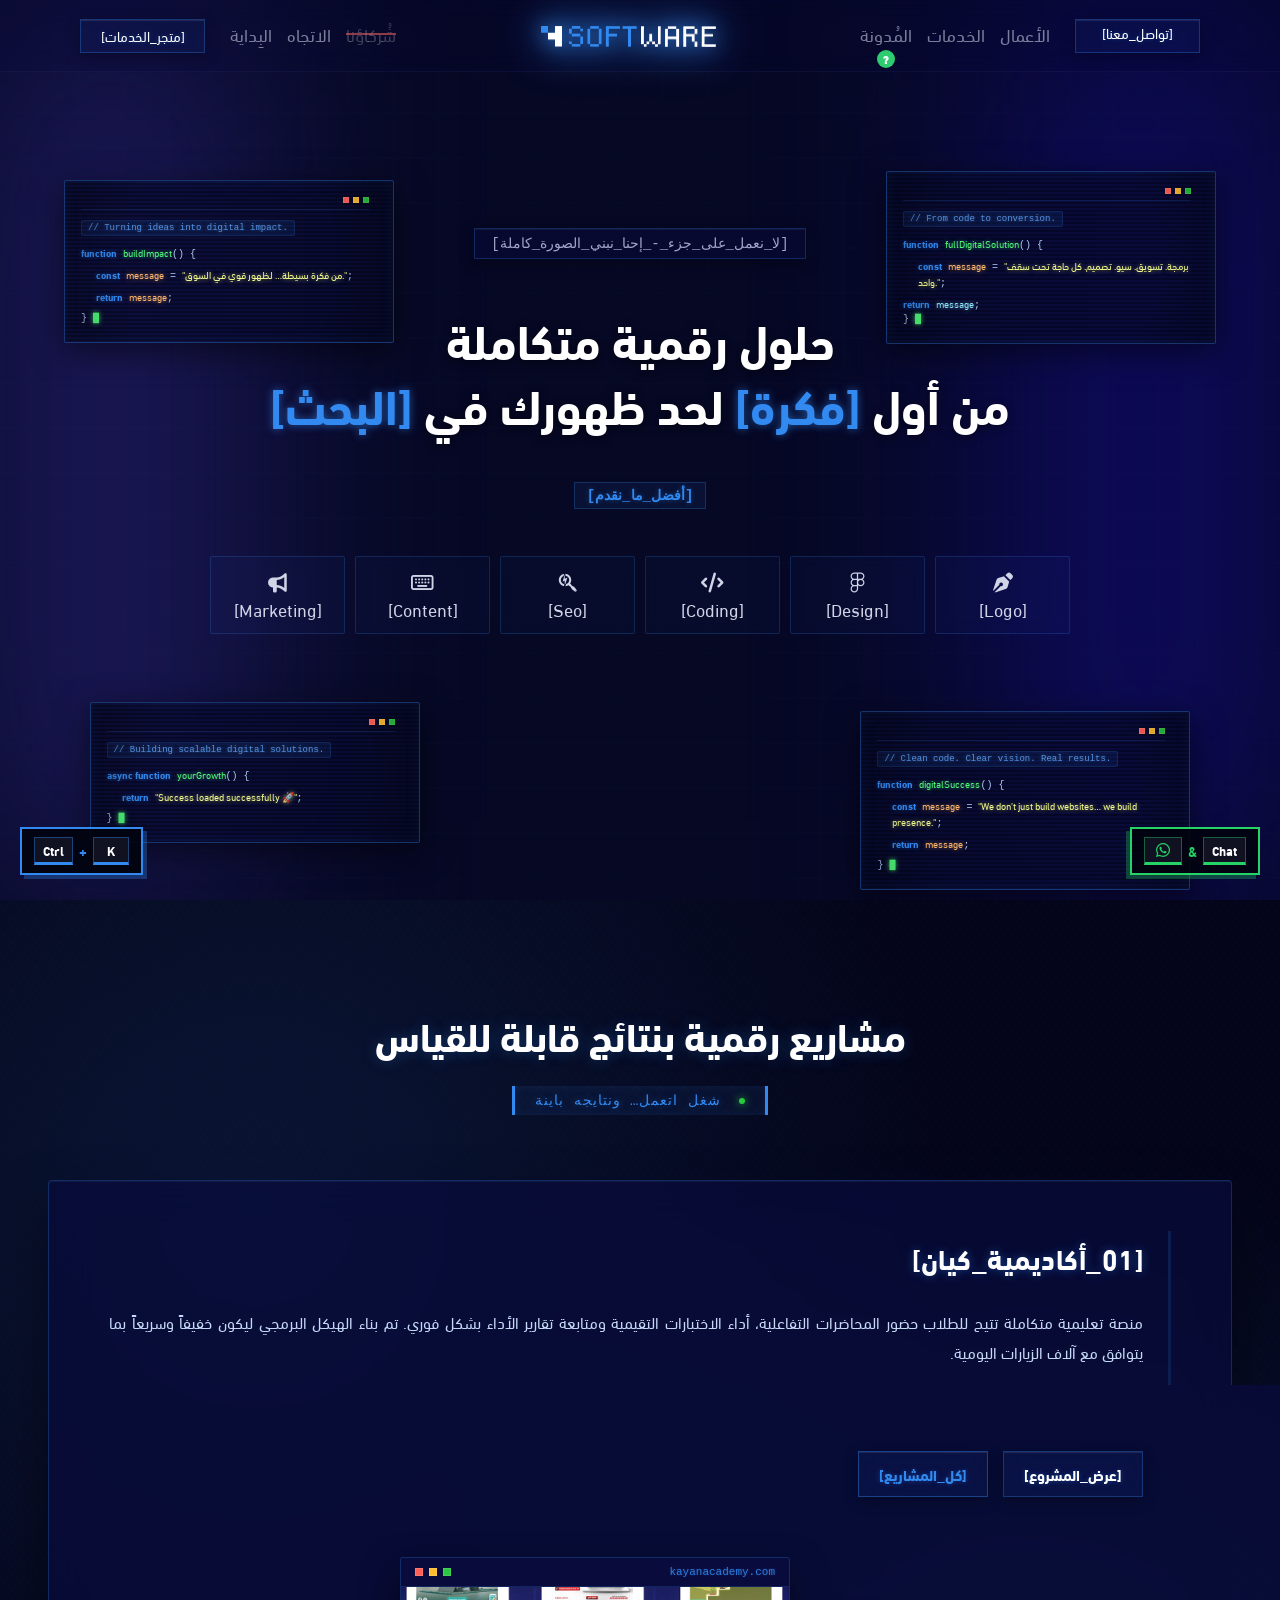
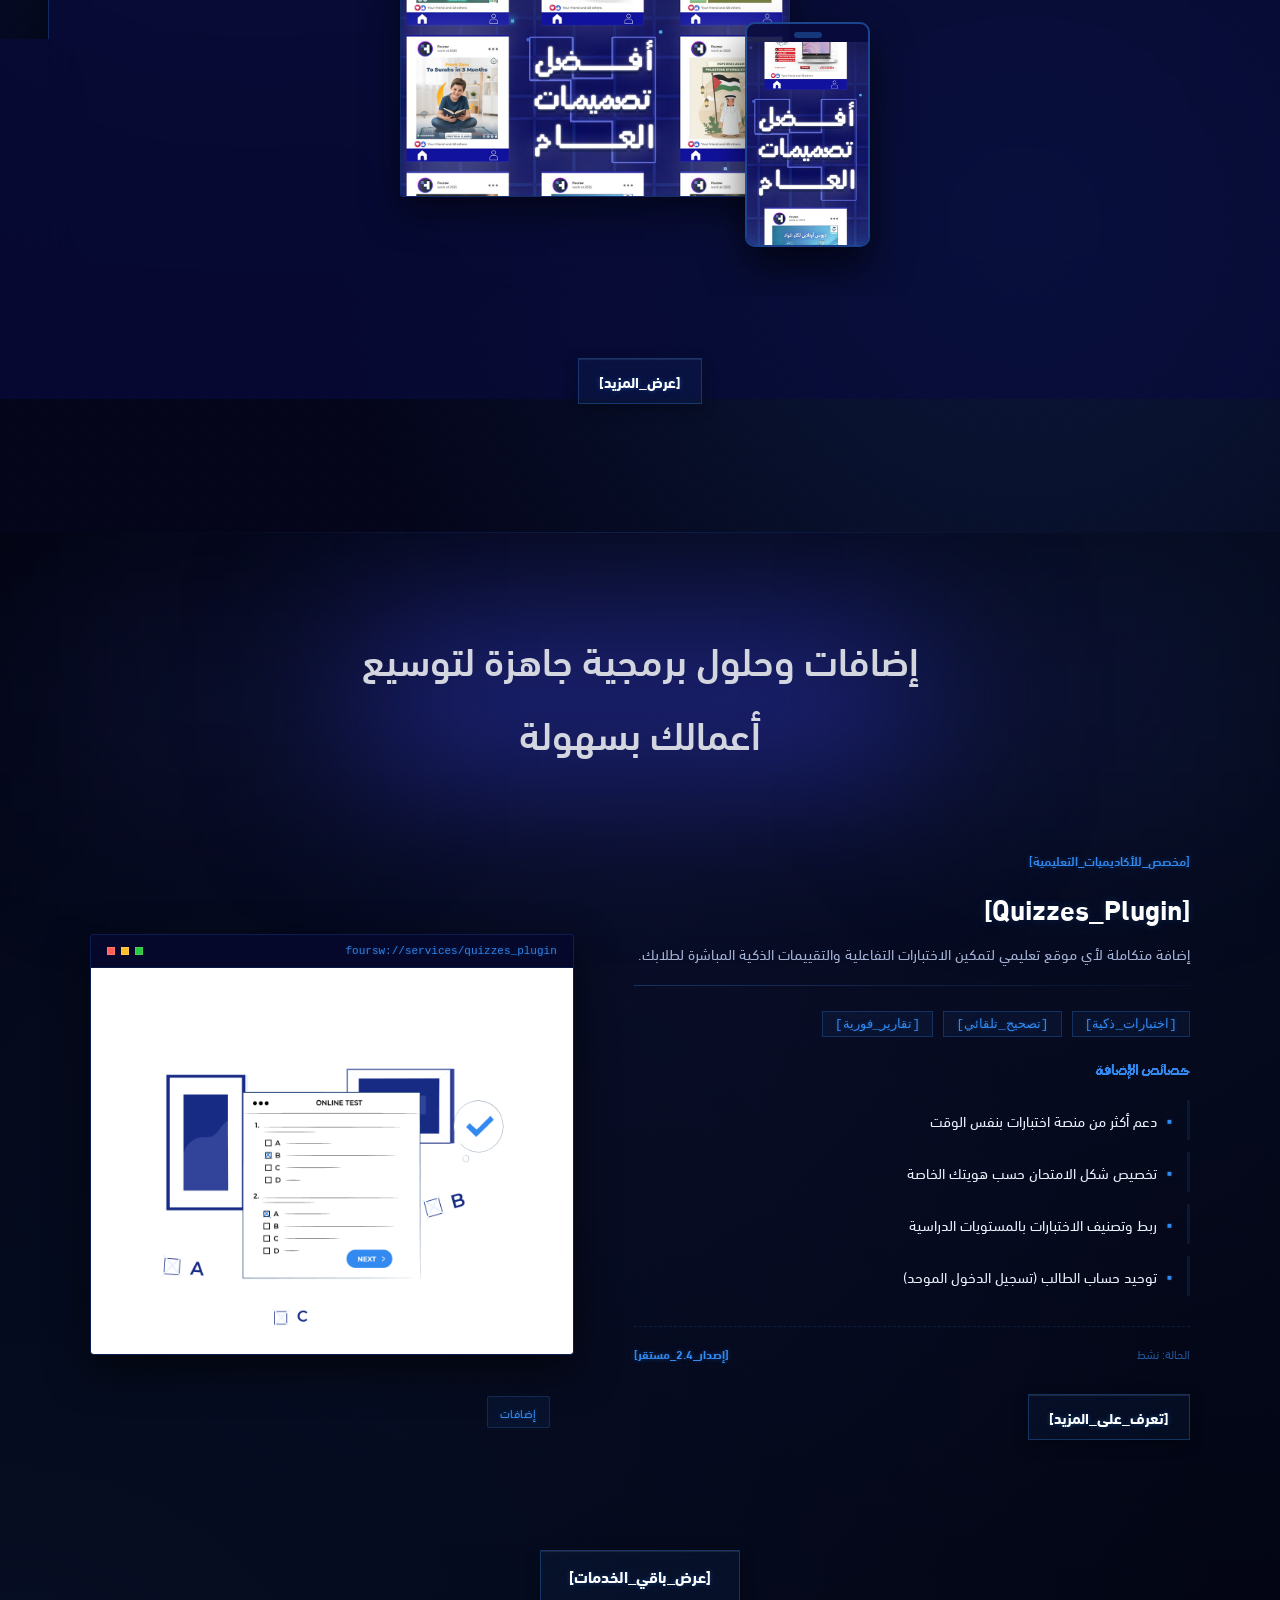
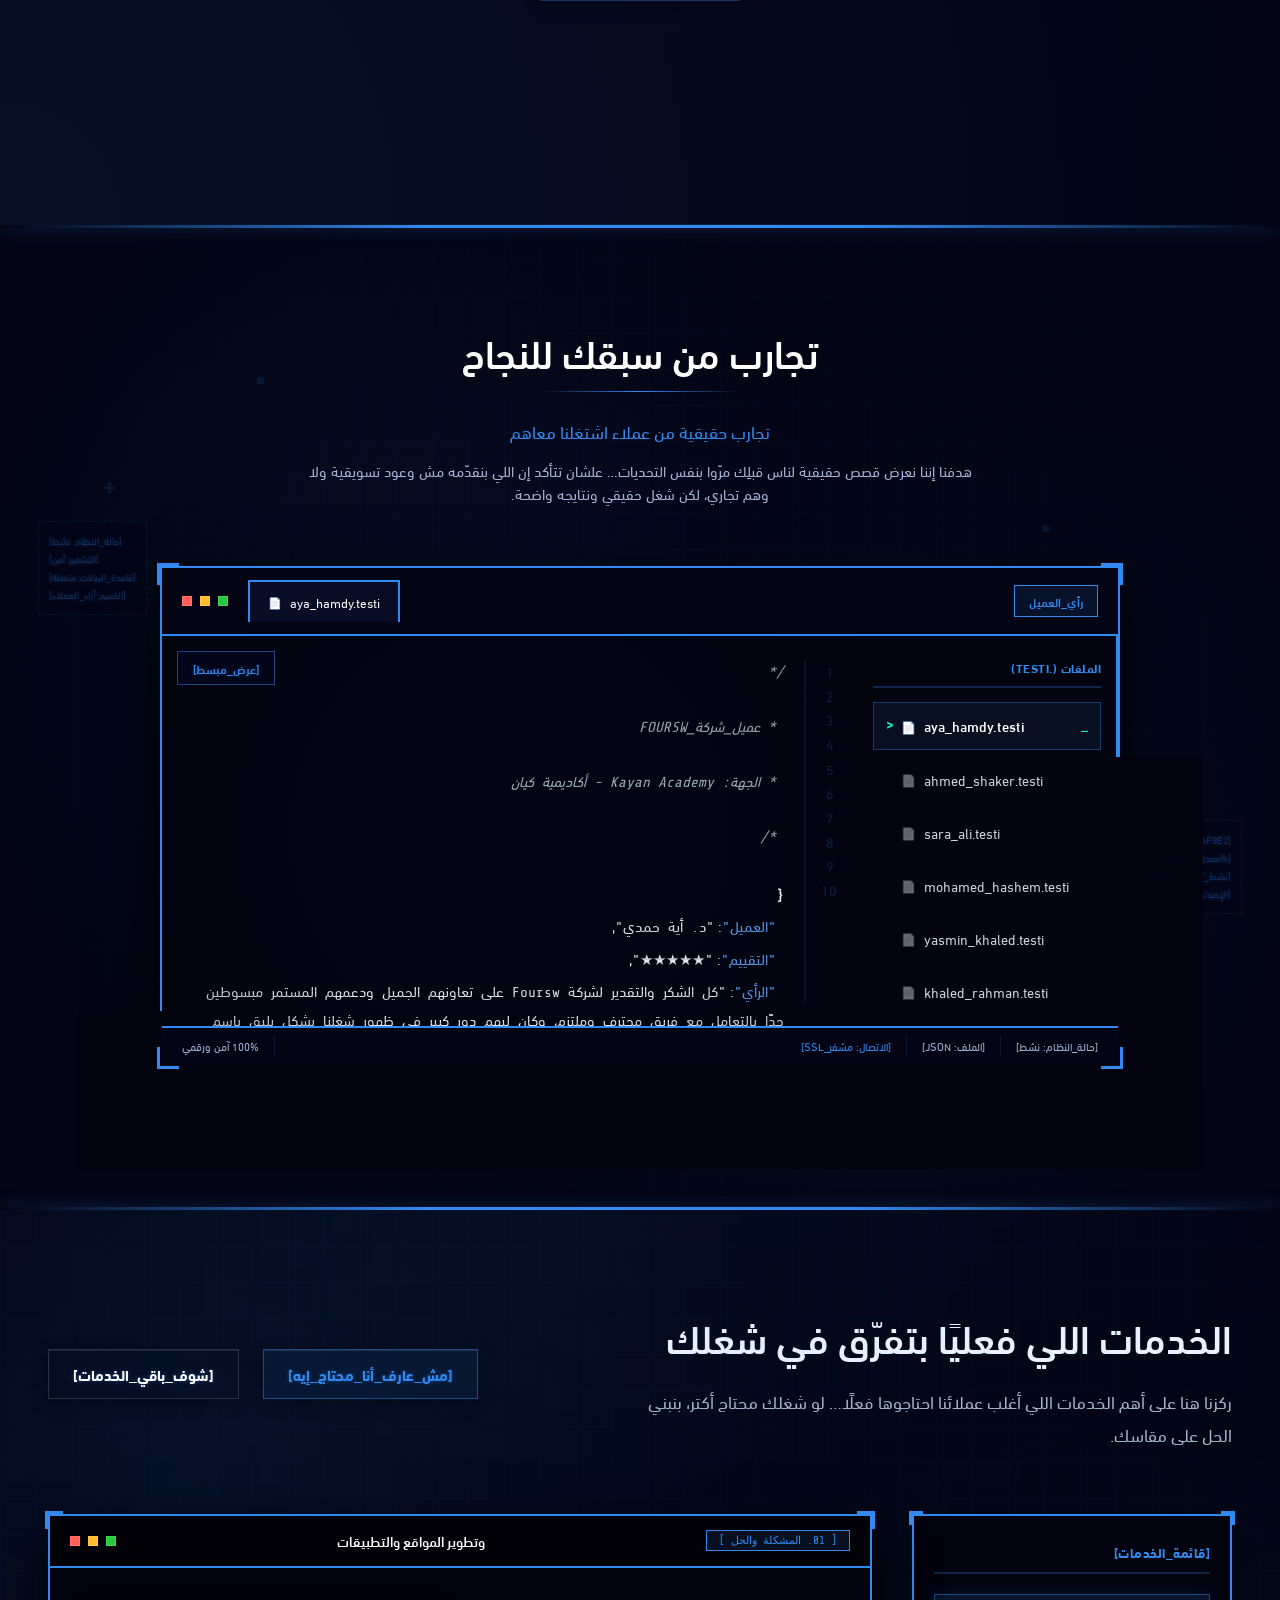
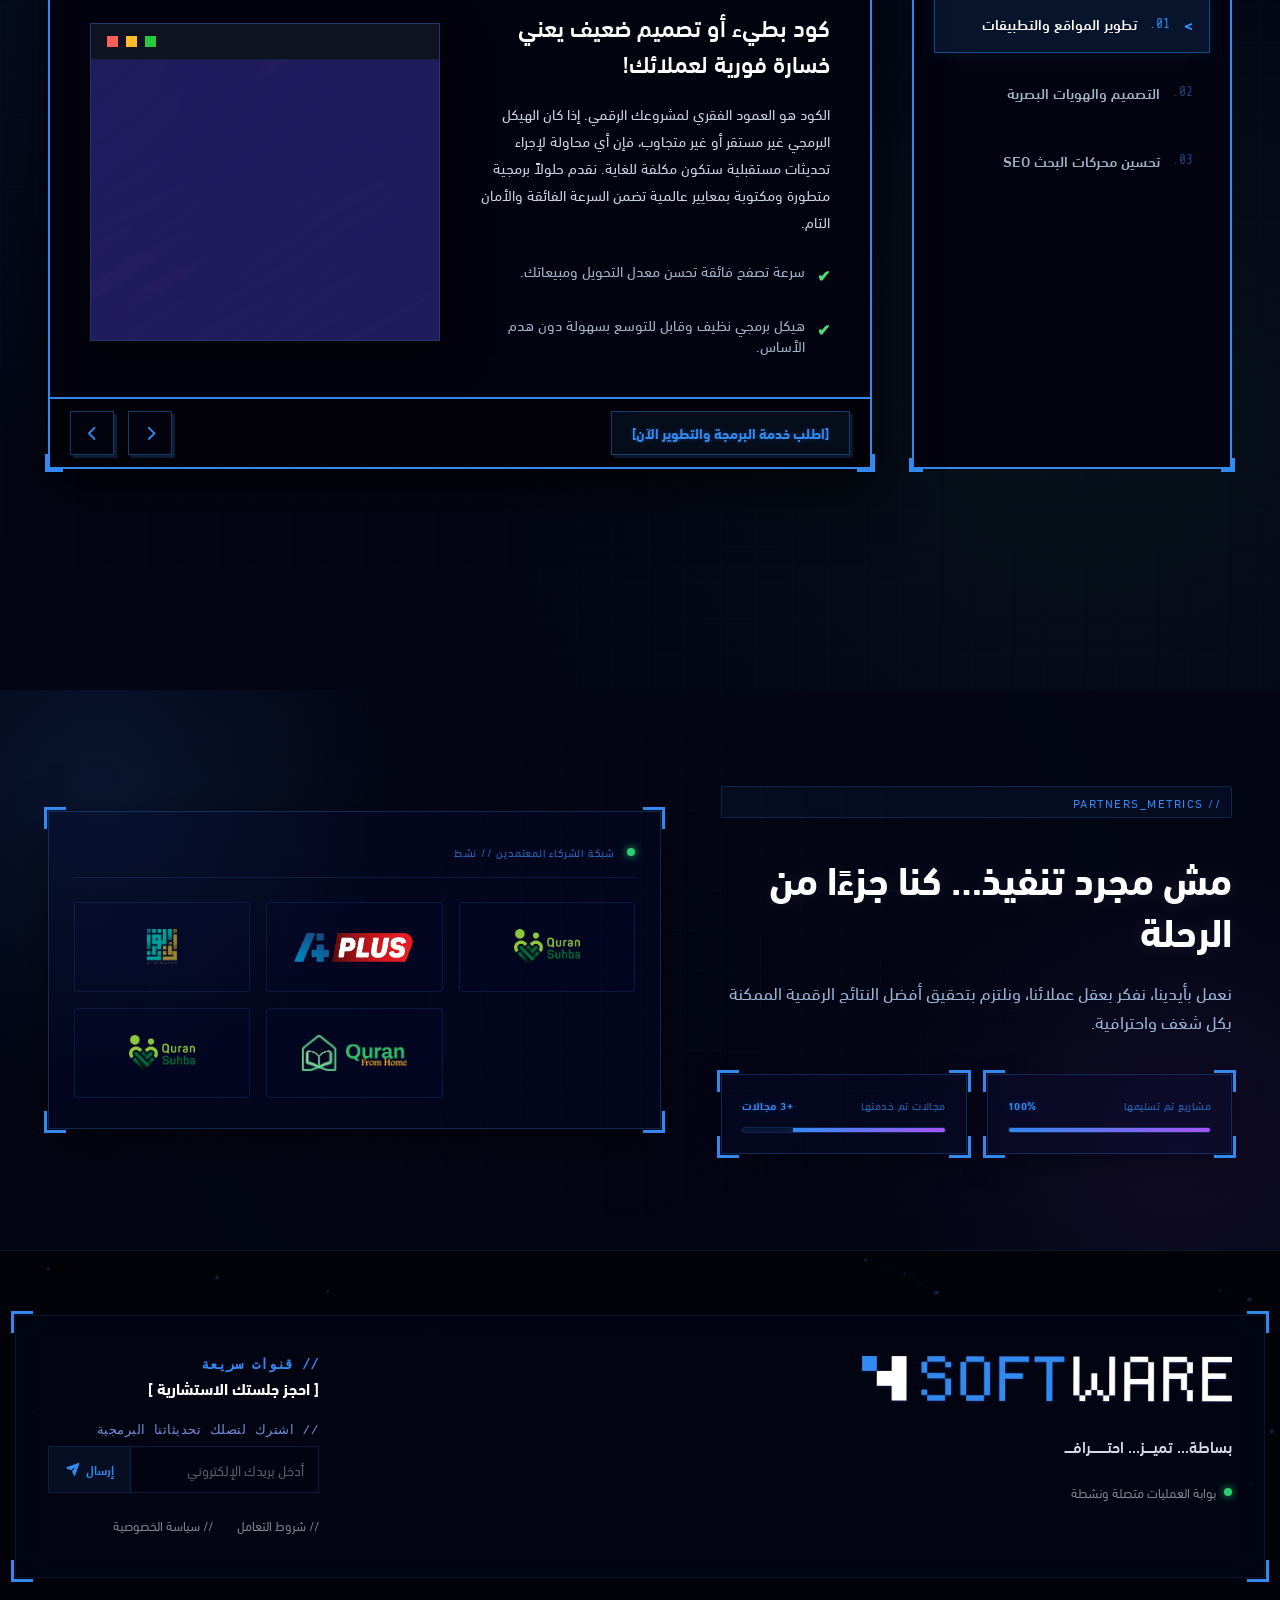
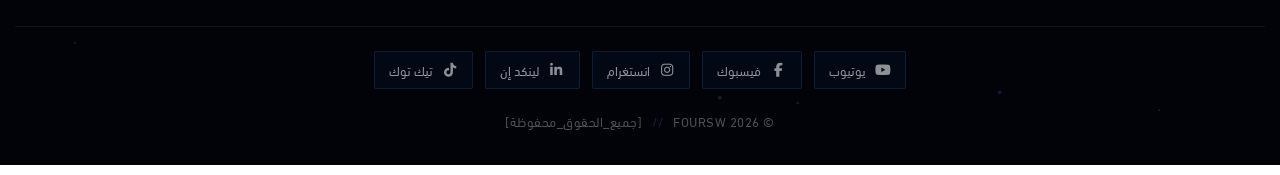
==== commit feb62c05: "Adding Whatsapp Icon" ====
--- a/index.html
+++ b/index.html
@@ -1329,6 +1329,19 @@
         </div>
         <div class="video_tooltip">اضغط لمشاهدة الفيديو</div>
       </div>
+
+      <!-- WhatsApp Floating Button -->
+      <a href="https://wa.me/201158882871" target="_blank" class="whatsapp_float" id="whatsappFloat">
+        <div class="key_combination">
+          <div class="keycap"><i class="fa-brands fa-whatsapp"></i></div>
+          <span class="plus_sign">&</span>
+          <div class="keycap">Chat</div>
+        </div>
+        <div class="video_icon_only">
+          <i class="fa-brands fa-whatsapp"></i>
+        </div>
+        <div class="video_tooltip">تواصل معنا عبر واتساب</div>
+      </a>
     </footer>
 
     <div class="myvideo" id="myVideo">
--- a/style.css
+++ b/style.css
@@ -4769,6 +4769,153 @@
   }
 }
 
+/* Floating WhatsApp Button */
+.whatsapp_float {
+  position: fixed;
+  right: 20px;
+  bottom: 25px;
+  z-index: 100;
+  display: flex;
+  align-items: center;
+  background: rgba(3, 4, 15, 0.9);
+  border: 2px solid #25d366;
+  padding: 8px 12px;
+  border-radius: 0px;
+  cursor: pointer;
+  box-shadow: -4px 4px 0px rgba(37, 211, 102, 0.3);
+  transition: all 0.2s cubic-bezier(0.165, 0.84, 0.44, 1);
+  direction: ltr;
+  text-decoration: none;
+
+  .key_combination {
+    display: flex;
+    align-items: center;
+    gap: 6px;
+  }
+
+  .video_icon_only {
+    display: none;
+  }
+
+  .keycap {
+    display: flex;
+    align-items: center;
+    justify-content: center;
+    background: #101222;
+    border: 1px solid rgba(37, 211, 102, 0.4);
+    border-bottom: 3px solid #25d366;
+    border-radius: 0px;
+    color: #fff;
+    font-size: 13px;
+    font-weight: 700;
+    padding: 4px 8px;
+    min-width: 36px;
+    height: 28px;
+    transition: all 0.15s ease;
+  }
+
+  .keycap i {
+    font-size: 16px;
+    color: #25d366;
+  }
+
+  .plus_sign {
+    color: #25d366;
+    font-weight: bold;
+    font-size: 14px;
+  }
+
+  .video_tooltip {
+    position: absolute;
+    bottom: calc(100% + 12px);
+    left: 50%;
+    transform: translateX(-50%) translateY(5px);
+    background: #020208;
+    border: 1.5px solid #25d366;
+    color: #25d366;
+    padding: 6px 14px;
+    font-size: 12px;
+    font-family: var(--body-font), monospace;
+    white-space: nowrap;
+    opacity: 0;
+    visibility: hidden;
+    pointer-events: none;
+    box-shadow: -3px 3px 0px rgba(37, 211, 102, 0.25);
+    transition: all 0.25s cubic-bezier(0.175, 0.885, 0.32, 1.275);
+
+    &::after {
+      content: "";
+      position: absolute;
+      top: 100%;
+      left: 50%;
+      transform: translateX(-50%);
+      border: 6px solid transparent;
+      border-top-color: #25d366;
+    }
+  }
+
+  &:hover {
+    border-color: #25d366;
+    box-shadow: -4px 4px 0px rgba(37, 211, 102, 0.35);
+
+    .plus_sign {
+      color: #25d366;
+    }
+
+    .keycap {
+      border-color: rgba(37, 211, 102, 0.5);
+      border-bottom-color: #25d366;
+      color: #25d366;
+    }
+
+    .video_tooltip {
+      opacity: 1;
+      visibility: visible;
+      transform: translateX(-50%) translateY(0);
+    }
+  }
+
+  &:active, &.active-press {
+    transform: translate(-2px, 2px);
+    box-shadow: -1px 1px 0px rgba(37, 211, 102, 0.35);
+
+    .keycap {
+      border-bottom-width: 1px;
+      transform: translateY(2px);
+      background: rgba(37, 211, 102, 0.15);
+    }
+  }
+
+  @media (max-width: 768px) {
+    padding: 0;
+    width: 44px;
+    height: 44px;
+    justify-content: center;
+
+    .key_combination {
+      display: none !important;
+    }
+
+    .video_icon_only {
+      display: flex !important;
+      align-items: center;
+      justify-content: center;
+      color: #25d366;
+      font-size: 20px;
+    }
+
+    .video_tooltip {
+      display: none !important;
+    }
+
+    &:hover {
+      .video_icon_only {
+        color: #ffffff;
+      }
+    }
+  }
+}
+
 /*=============== PAGE CONTACT ===============*/
 .contact {
   position: relative;
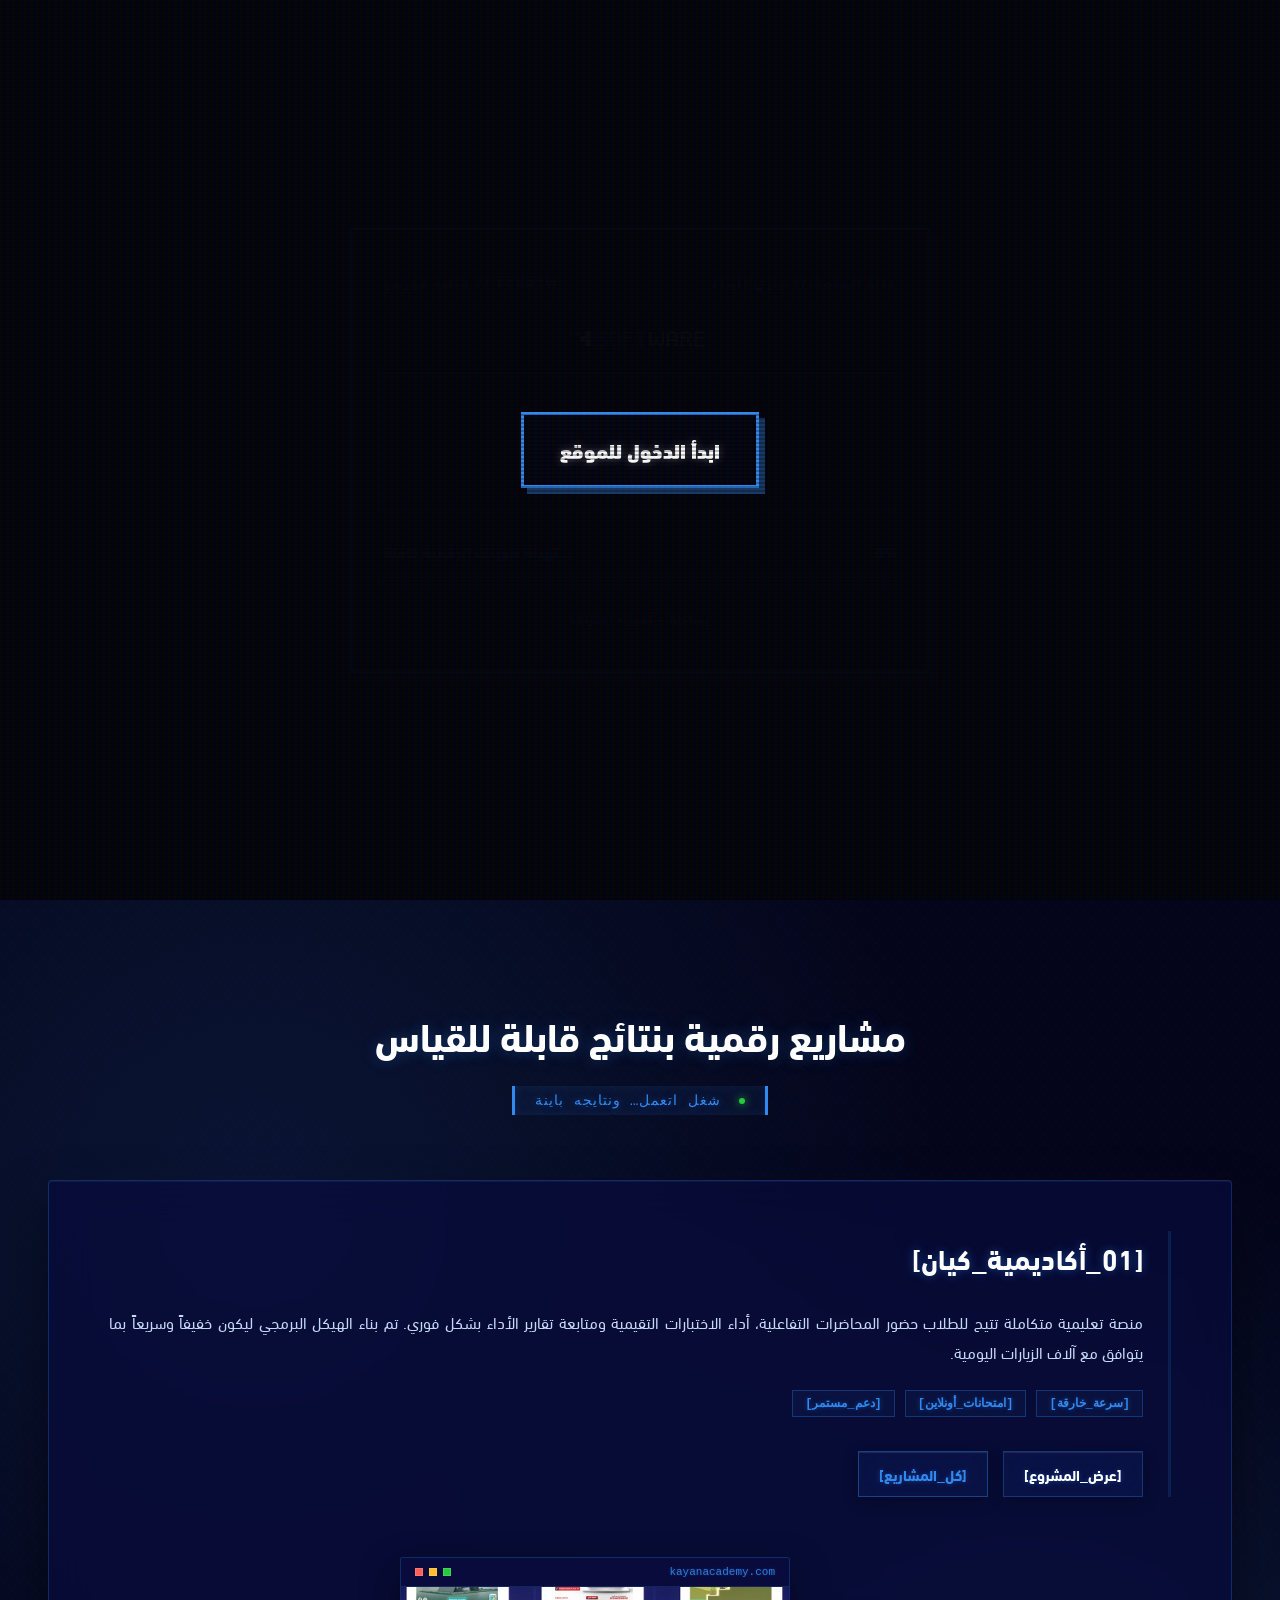
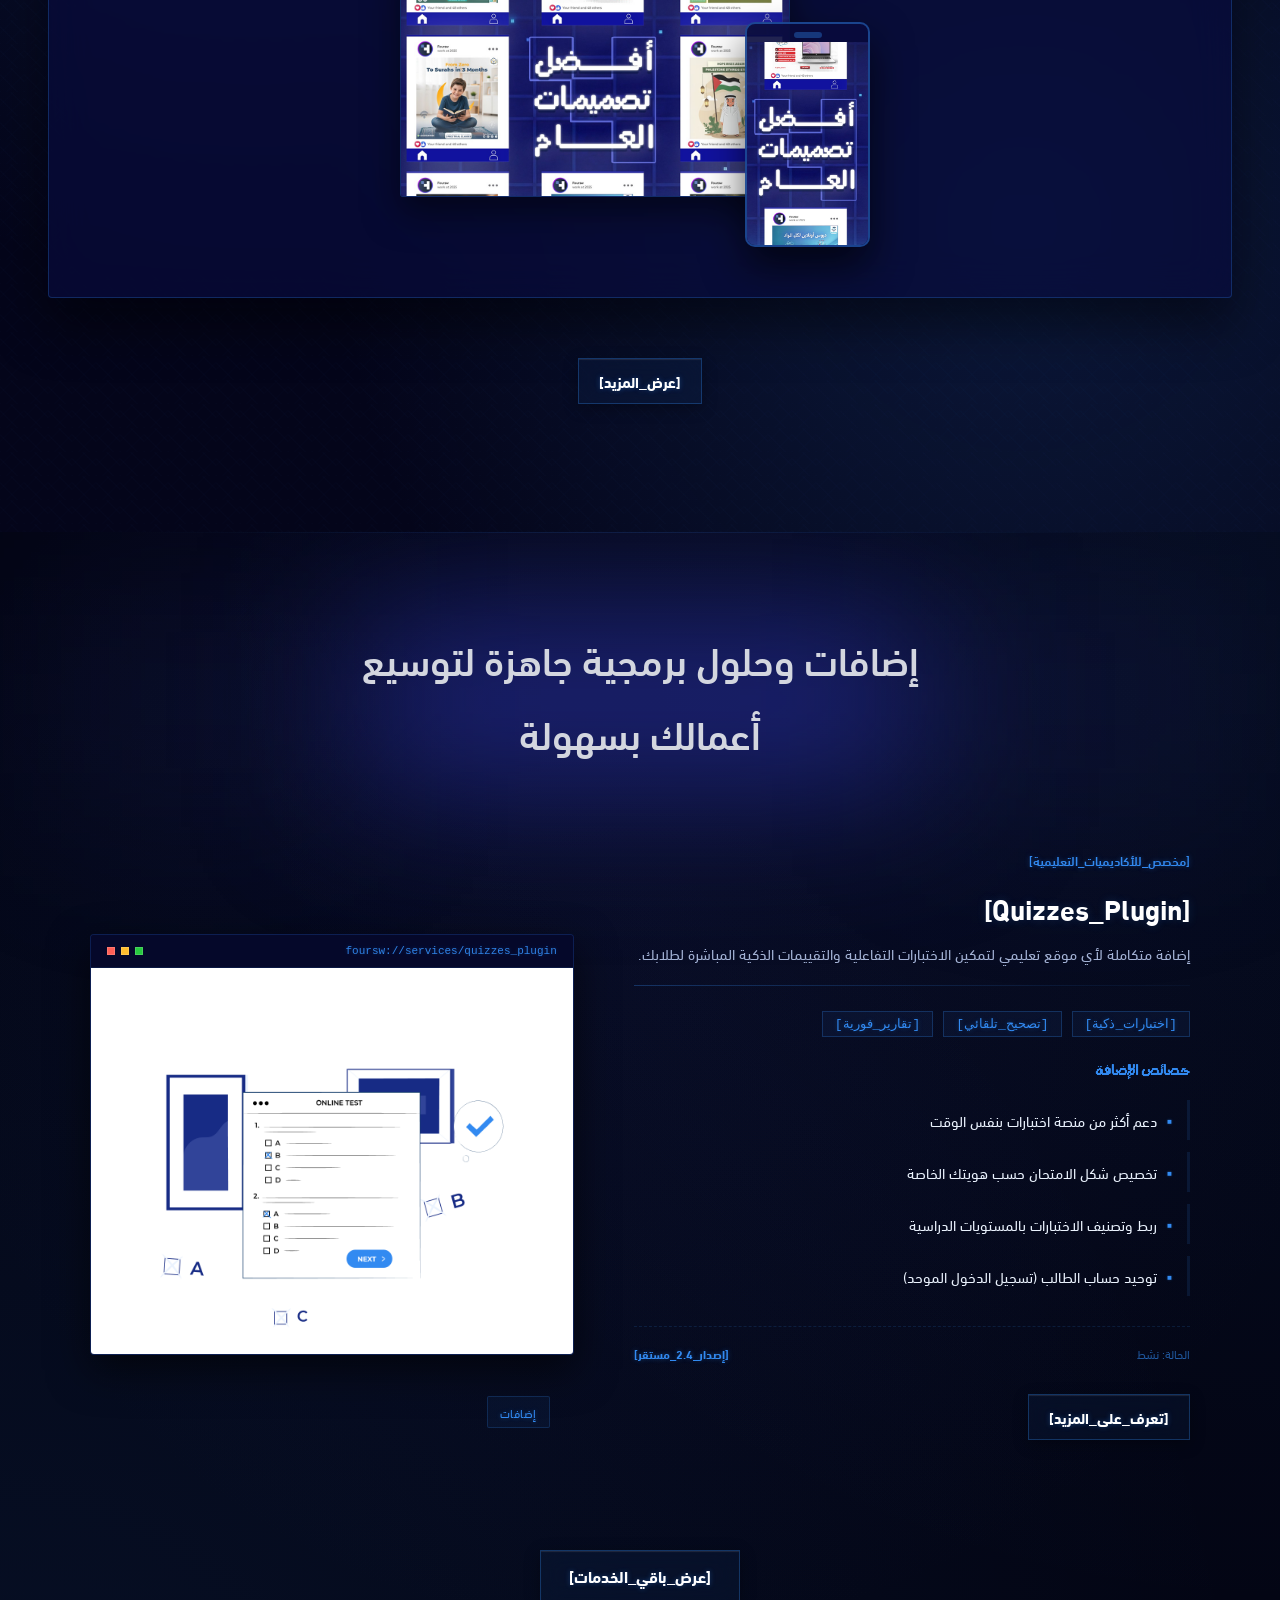
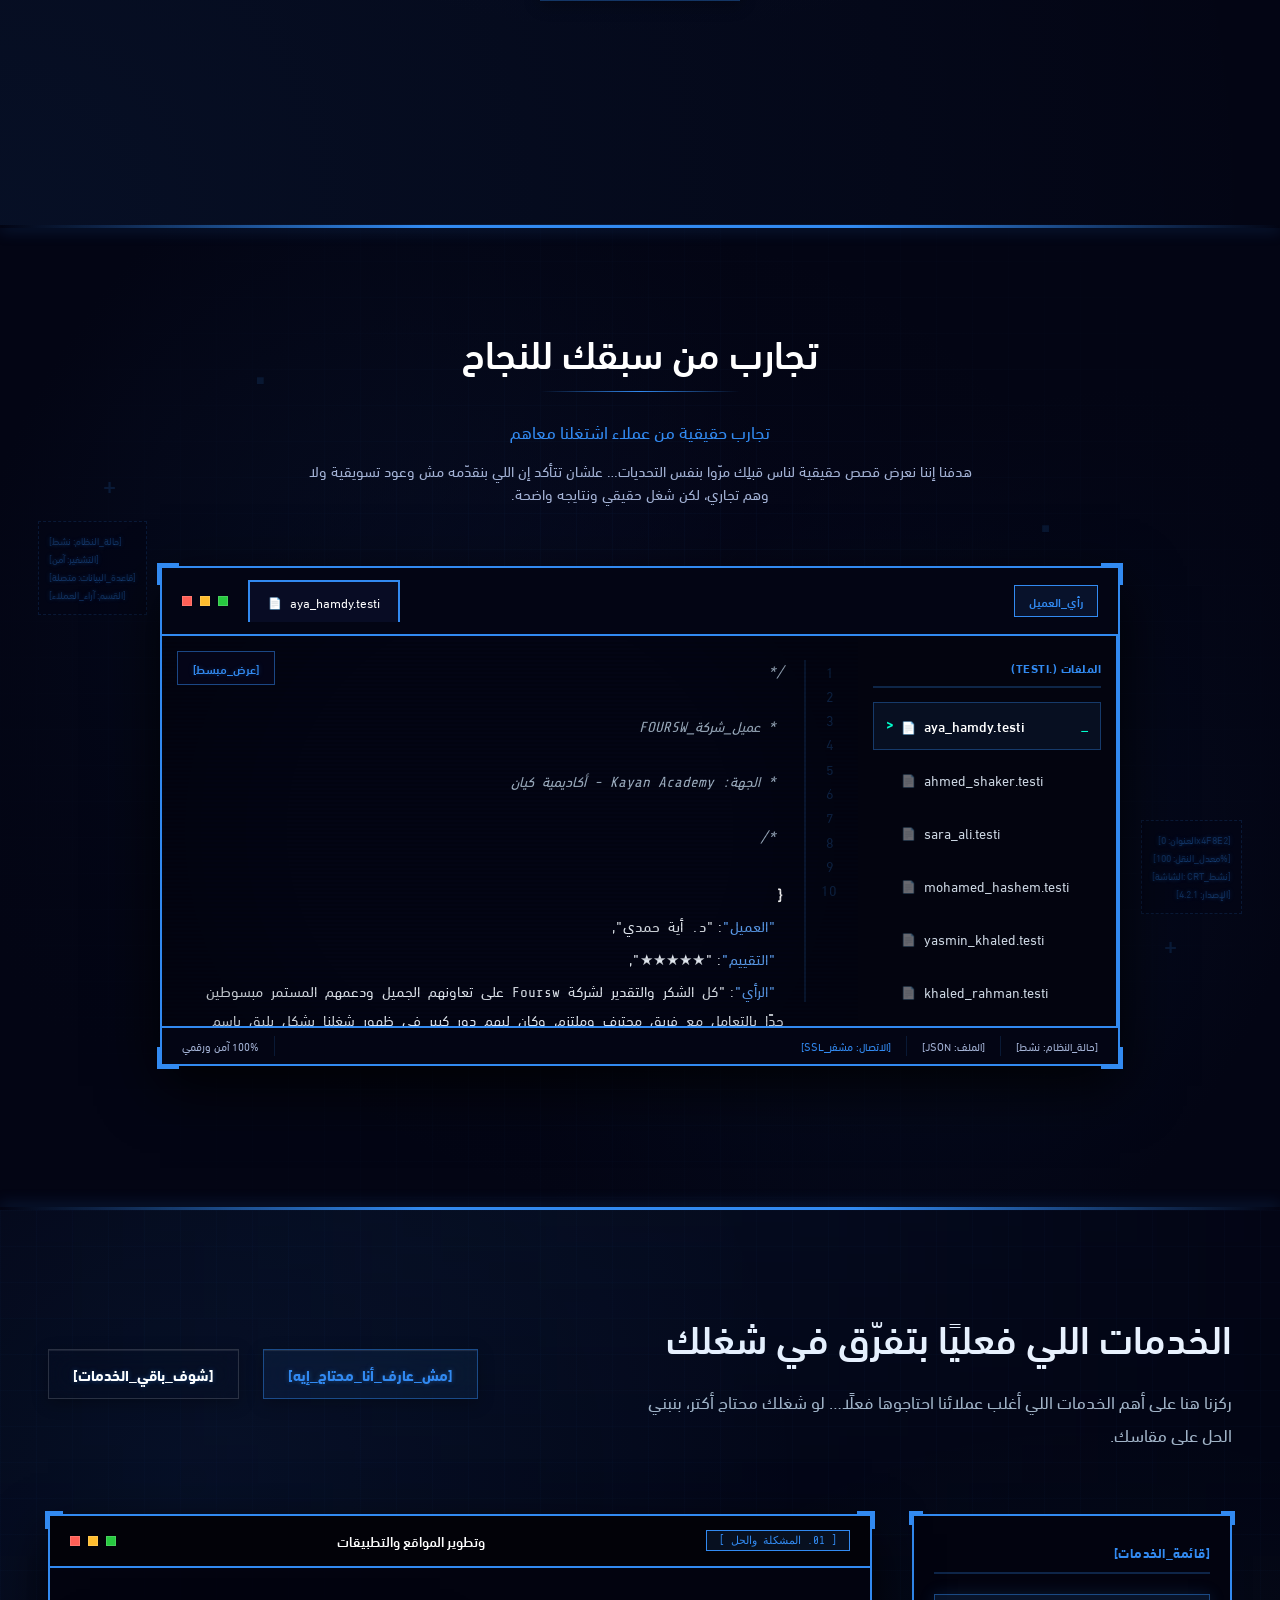
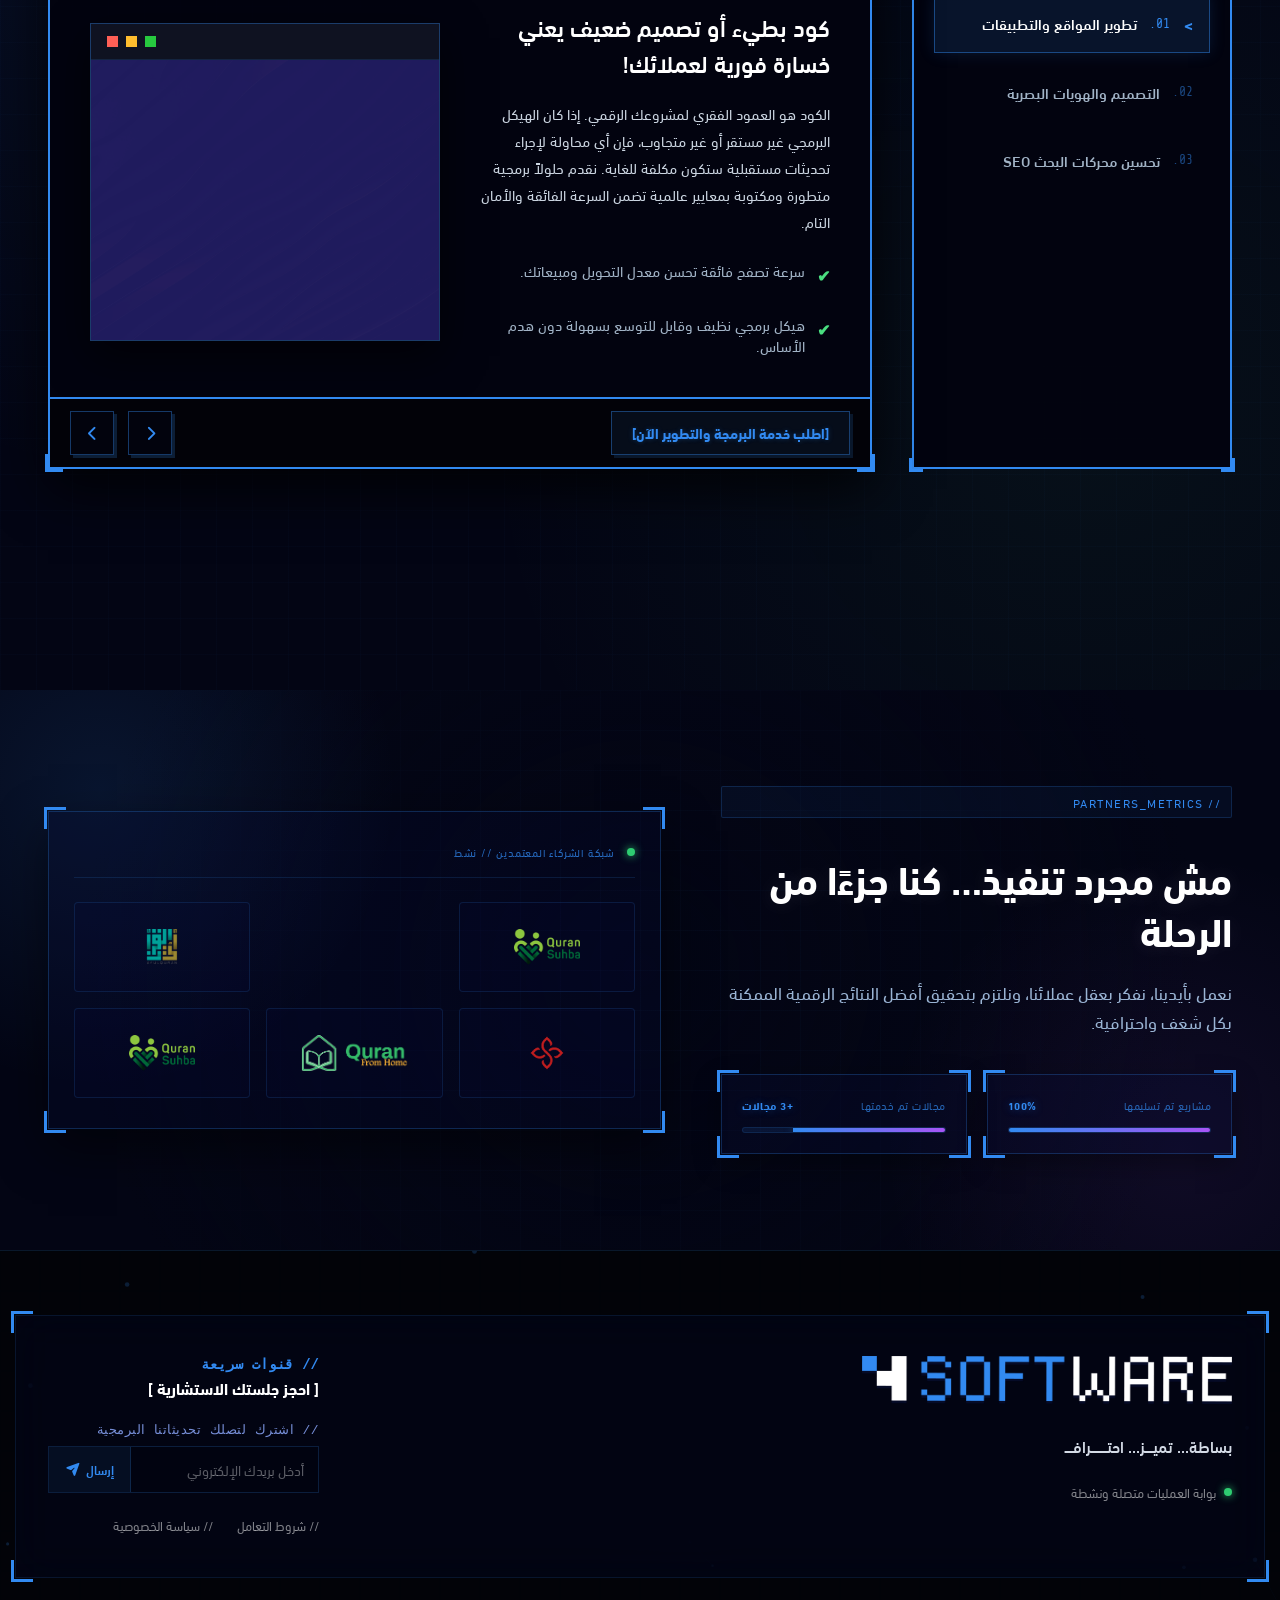
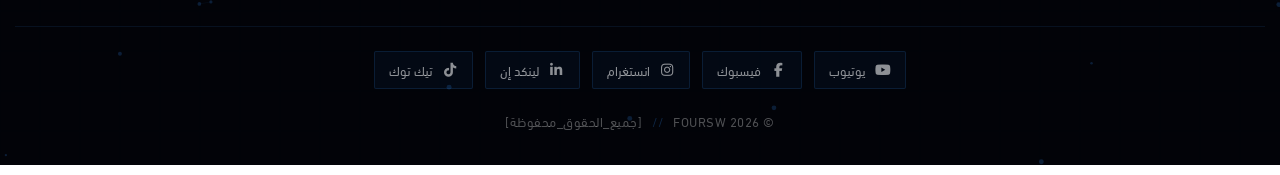
==== commit 52f388fd: "update intro" ====
--- a/index.html
+++ b/index.html
@@ -13,7 +13,7 @@
 
     <!--=============== CSS ===============-->
     <!--=============== CSS ===============-->
-    <link rel="stylesheet" href="style.css?v=2.0" />
+    <link rel="stylesheet" href="style.css?v=2.2" />
 
     <!--=============== GOOGLE FONTS (Pixel & Digital) ===============-->
     <link rel="preconnect" href="https://fonts.googleapis.com" />
@@ -28,6 +28,44 @@
   </head>
 
   <body>
+    <!--=============== CYBER DIGITAL PRELOADER ===============-->
+    <div id="cyber-preloader">
+      <div class="audio-init-overlay" id="audio-init-overlay">
+        <button class="audio-init-btn" id="audio-init-btn">ابدأ الدخول للموقع</button>
+      </div>
+      <div class="preloader-hud cyber-corners">
+        <div class="cyber-corner top-left"></div>
+        <div class="cyber-corner top-right"></div>
+        <div class="cyber-corner bottom-left"></div>
+        <div class="cyber-corner bottom-right"></div>
+        
+        <div class="preloader-header">
+          <span>منصة فورسو // Foursw</span>
+          <span>حالة المنصة // جاري البناء</span>
+        </div>
+        
+        <div class="preloader-logo-container">
+          <img src="assets/image/logo.png" alt="Foursw Logo" class="preloader-logo-img" />
+        </div>
+        
+        <div class="preloader-terminal" id="preloader-terminal"></div>
+        
+        <div class="preloader-progress-container">
+          <div class="progress-text">
+            <span>تهيئة هويتك الرقمية كاملة...</span>
+            <span id="progress-percent">0%</span>
+          </div>
+          <div class="progress-bar-outer">
+            <div class="progress-bar-inner" id="progress-bar-inner"></div>
+          </div>
+        </div>
+        
+        <div class="preloader-footer">
+          <span>بساطة • تميز • احتراف</span>
+        </div>
+      </div>
+    </div>
+
     <!--==================== HEADER ====================-->
     <header class="header">
       <nav class="nav container">
@@ -1372,6 +1410,6 @@
     <!--==================== SCROLL REVEAL ====================-->
     <!-- <script src="assets/js/scrollreveal.js"></script> -->
     <!--==================== JS SCRIPT ====================-->
-    <script src="assets/js/script.js?v=2.0"></script>
+    <script src="assets/js/script.js?v=2.2"></script>
   </body>
 </html>
--- a/style.css
+++ b/style.css
@@ -263,6 +263,26 @@
 body {
   position: relative;
 }
+
+/*=============== CUSTOM PIXELATED CYBER CURSOR ===============*/
+html, body {
+  cursor: url('pointer_cursor.png') 6 6, auto;
+}
+
+/* Cyber Pointer state */
+a, button, [role="button"], .btn, select, 
+input[type="submit"], input[type="button"], 
+.mini_service_card, .nav_toggle, .watch_video, 
+.audio-init-btn, .nav_link, .serv {
+  cursor: url('pointer_cursor.png') 6 6, pointer !important;
+}
+
+/* Cyber Not-allowed state */
+[disabled], .disabled, input[disabled], button[disabled] {
+  cursor: not-allowed !important;
+}
+
+
 
 .btn {
   display: inline-flex;
@@ -11726,3 +11746,287 @@
         }
       }
 
+/*=============== CYBER DIGITAL PRELOADER ===============*/
+#cyber-preloader {
+  position: fixed;
+  top: 0;
+  left: 0;
+  width: 100vw;
+  height: 100vh;
+  background-color: #020308;
+  z-index: 999999;
+  display: flex;
+  flex-direction: column;
+  align-items: center;
+  justify-content: center;
+  overflow: hidden;
+  font-family: 'Share Tech Mono', 'VT323', monospace;
+  direction: ltr;
+}
+
+/* CRT Scanlines and Screen Glitch Overlay */
+#cyber-preloader::before {
+  content: " ";
+  display: block;
+  position: absolute;
+  top: 0; left: 0; bottom: 0; right: 0;
+  background: linear-gradient(rgba(18, 16, 16, 0) 50%, rgba(0, 0, 0, 0.25) 50%), linear-gradient(90deg, rgba(255, 0, 0, 0.06), rgba(0, 255, 0, 0.02), rgba(0, 0, 255, 0.06));
+  z-index: 9999999;
+  background-size: 100% 4px, 6px 100%;
+  pointer-events: none;
+}
+
+#cyber-preloader::after {
+  content: "";
+  position: absolute;
+  top: 0; left: 0; width: 100%; height: 100%;
+  background: rgba(50, 138, 241, 0.02);
+  opacity: 0.15;
+  pointer-events: none;
+  z-index: 9999998;
+}
+
+.preloader-hud {
+  position: relative;
+  width: 90%;
+  max-width: 580px;
+  background: rgba(4, 6, 26, 0.85);
+  border: 3px solid #328af1;
+  padding: 40px 30px;
+  box-shadow: 8px 8px 0px rgba(50, 138, 241, 0.4), inset 0 0 20px rgba(50, 138, 241, 0.1);
+  backdrop-filter: blur(12px);
+  -webkit-backdrop-filter: blur(12px);
+  display: flex;
+  flex-direction: column;
+  align-items: center;
+  text-align: center;
+  border-radius: 0px;
+}
+
+.preloader-header {
+  width: 100%;
+  display: flex;
+  justify-content: space-between;
+  font-size: 13px;
+  color: #328af1;
+  font-weight: 700;
+  margin-bottom: 25px;
+  text-transform: uppercase;
+  letter-spacing: 2px;
+  border-bottom: 2px solid rgba(50, 138, 241, 0.3);
+  padding-bottom: 10px;
+}
+
+.preloader-logo-container {
+  position: relative;
+  margin-bottom: 25px;
+  display: flex;
+  align-items: center;
+  justify-content: center;
+}
+
+.preloader-logo-img {
+  max-width: 130px;
+  filter: drop-shadow(0 0 12px rgba(50, 138, 241, 0.6));
+  animation: logo-glow 2s infinite ease-in-out;
+}
+
+@keyframes logo-glow {
+  0%, 100% { filter: drop-shadow(0 0 8px rgba(50, 138, 241, 0.4)); transform: scale(1); }
+  50% { filter: drop-shadow(0 0 22px rgba(50, 138, 241, 0.8)); transform: scale(1.04); }
+}
+
+.preloader-terminal {
+  width: 100%;
+  font-family: var(--body-font), 'Share Tech Mono', 'Courier New', monospace;
+  font-size: 14px;
+  font-weight: 700;
+  color: #ebf3fe;
+  text-align: right;
+  direction: rtl;
+  background: rgba(2, 3, 10, 0.9);
+  border: 2px solid rgba(50, 138, 241, 0.4);
+  padding: 16px;
+  height: 140px;
+  overflow-y: hidden;
+  margin-bottom: 25px;
+  border-radius: 0px;
+  box-shadow: inset 0 0 15px rgba(0,0,0,0.9);
+}
+
+.terminal-line {
+  line-height: 1.6;
+  margin-bottom: 6px;
+  white-space: nowrap;
+  overflow: hidden;
+}
+
+.terminal-line.success {
+  color: #27c93f;
+  text-shadow: 0 0 4px rgba(39, 201, 63, 0.4);
+}
+
+.terminal-line.warning {
+  color: #ffbd2e;
+  text-shadow: 0 0 4px rgba(255, 189, 46, 0.4);
+}
+
+.preloader-progress-container {
+  width: 100%;
+  margin-bottom: 20px;
+}
+
+.progress-text {
+  display: flex;
+  justify-content: space-between;
+  font-size: 15px;
+  color: #328af1;
+  margin-bottom: 8px;
+  font-weight: 800;
+  text-shadow: 0 0 5px rgba(50, 138, 241, 0.3);
+}
+
+.progress-bar-outer {
+  width: 100%;
+  height: 12px;
+  background: rgba(50, 138, 241, 0.1);
+  border: 2px solid rgba(50, 138, 241, 0.5);
+  position: relative;
+  overflow: hidden;
+}
+
+.progress-bar-inner {
+  height: 100%;
+  width: 0%;
+  background: linear-gradient(90deg, #328af1, #64a6f7);
+  box-shadow: 0 0 12px rgba(50, 138, 241, 0.85);
+  transition: width 0.1s linear;
+}
+
+.preloader-footer {
+  font-size: 13px;
+  font-weight: 700;
+  color: #328af1;
+  text-transform: uppercase;
+  letter-spacing: 1px;
+}
+
+/* Sound play request overlay */
+.audio-init-overlay {
+  position: absolute;
+  top: 0; left: 0; width: 100%; height: 100%;
+  background: rgba(2, 3, 10, 0.98);
+  z-index: 100;
+  display: flex;
+  flex-direction: column;
+  align-items: center;
+  justify-content: center;
+  opacity: 1;
+  transition: opacity 0.5s ease;
+}
+
+.audio-init-btn {
+  font-family: var(--body-font), inherit;
+  font-size: 20px;
+  font-weight: 800;
+  background: rgba(3, 4, 15, 0.9);
+  border: 3px solid #328af1;
+  color: #ffffff;
+  padding: 16px 36px;
+  cursor: pointer;
+  box-shadow: 6px 6px 0px rgba(50, 138, 241, 0.4);
+  transition: all 0.2s cubic-bezier(0.165, 0.84, 0.44, 1);
+  position: relative;
+  border-radius: 0px;
+  text-shadow: 0 0 8px rgba(255, 255, 255, 0.3);
+}
+
+.audio-init-btn:hover {
+  background: rgba(50, 138, 241, 0.1);
+  box-shadow: 8px 8px 0px rgba(50, 138, 241, 0.55);
+  transform: translate(-3px, -3px);
+}
+
+
+/* Transition classes */
+.preloader-hide {
+  animation: preloader-exit 0.8s cubic-bezier(0.77, 0, 0.175, 1) forwards;
+}
+
+@keyframes preloader-exit {
+  0% {
+    transform: scale(1);
+    opacity: 1;
+  }
+  30% {
+    transform: scale(1.02) scaleY(0.01);
+    opacity: 0.8;
+  }
+  60% {
+    transform: scaleX(0.001) scaleY(0.01);
+    opacity: 0.5;
+  }
+  100% {
+    transform: scaleX(0.001) scaleY(0);
+    opacity: 0;
+    visibility: hidden;
+  }
+}
+
+/* Website glitch effect on enter */
+.body-glitch-active {
+  animation: site-glitch 0.6s step-end 1;
+}
+
+@keyframes site-glitch {
+  0% {
+    filter: contrast(1.2) hue-rotate(5deg);
+    transform: translate(2px, 1px) skewX(1deg);
+  }
+  10% {
+    filter: contrast(1.5) invert(0.05);
+    transform: translate(-3px, -2px) skewX(-2deg);
+  }
+  20% {
+    filter: none;
+    transform: translate(0, 0) skewX(0);
+  }
+  30% {
+    filter: contrast(1.1) saturate(1.5);
+    transform: translate(3px, 2px) skewX(3deg);
+  }
+  40% {
+    filter: hue-rotate(-10deg) grayscale(0.2);
+    transform: translate(-2px, 1px) skewY(-1deg);
+  }
+  50% {
+    filter: none;
+    transform: translate(0, 0) skewX(0);
+  }
+  60% {
+    filter: brightness(1.3) contrast(1.3);
+    transform: translate(4px, -3px) skewX(-4deg);
+    clip-path: inset(10% 0 12% 0);
+  }
+  70% {
+    filter: none;
+    transform: translate(0, 0) skewX(0);
+    clip-path: none;
+  }
+  80% {
+    filter: invert(0.1) saturate(2);
+    transform: translate(-3px, 3px) skewX(2deg);
+    clip-path: inset(40% 0 30% 0);
+  }
+  90% {
+    filter: none;
+    transform: translate(0, 0) skewX(0);
+    clip-path: none;
+  }
+  100% {
+    filter: none;
+    transform: translate(0, 0) skewX(0);
+  }
+}
+
+
